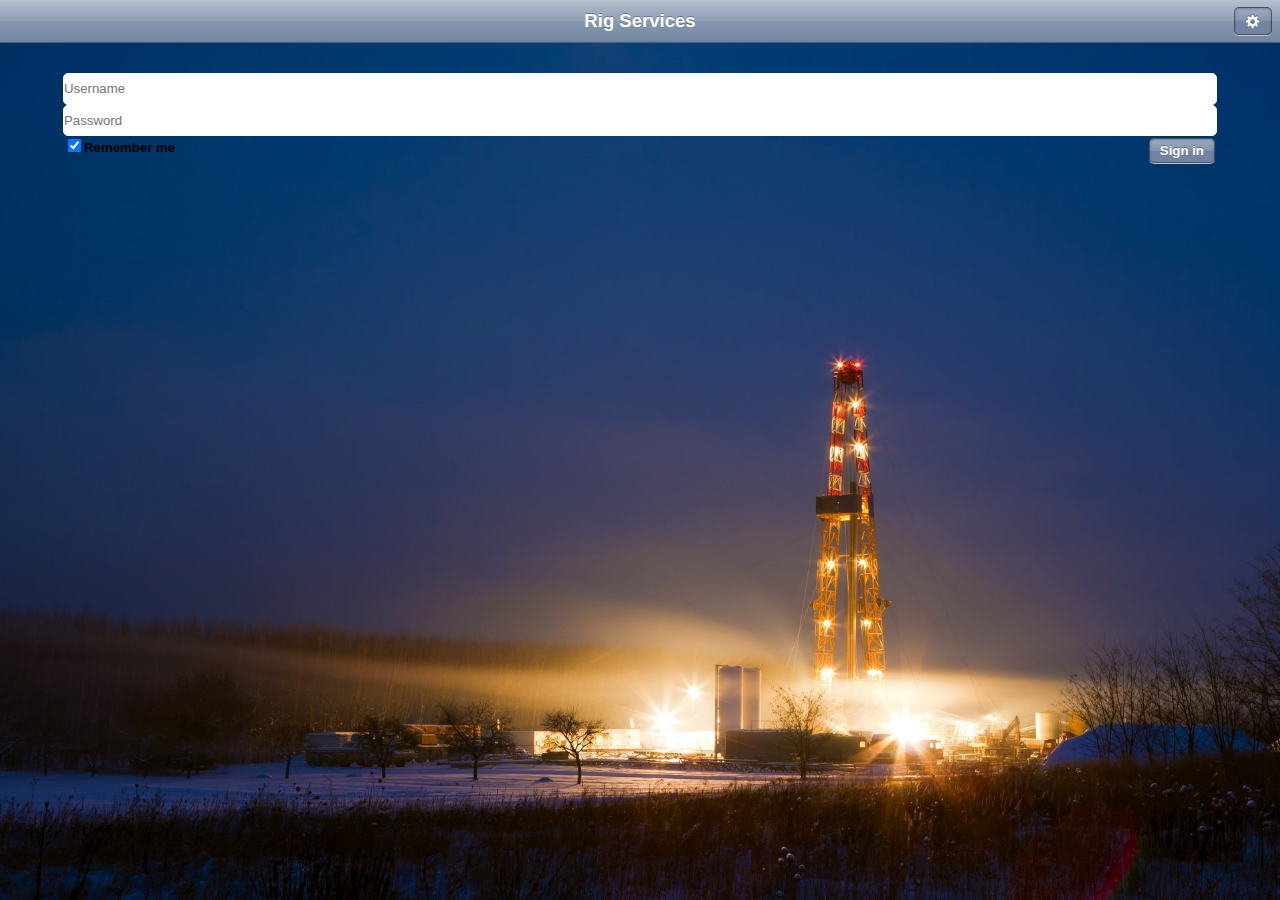
==== RigServicesIOS3/index.html @ cce29c56 "logout and logout button in title bar instead of tabstrip" ====
<!DOCTYPE html>
<html>
	<head>
		<title></title>
		<meta charset="utf-8" />
		<script src="cordova.js"></script>
		<script src="kendo/js/jquery.min.js"></script>
		<script src="scripts/lib/jquery.cookie.js"></script>
		<script src="kendo/js/kendo.mobile.min.js"></script>
		<script src="scripts/main.js"></script>
		<script src="scripts/util.js"></script>
		<script src="scripts/constants.js"></script>

		<link href="kendo/styles/kendo.mobile.all.min.css" rel="stylesheet" />
		<link href="styles/main.css" rel="stylesheet" />
	</head>
	<body>

		<div data-role="view" id="login" data-title="Rig Services" data-show="onLoginShow">
			<header data-role="header">
				<div data-role="navbar">
					<span data-role="view-title"></span>
                    <a data-role="button" href="views/settings.html" data-icon="settings" data-align="right"></a>
				</div>
			</header>
			<br/><br/>
			<div class="form maximal"  id="login-form">
				<input class="custom-input center" type="text" placeholder="Username" id="username"  /><br/>
				<input class="custom-input center" type="password" placeholder="Password" id="password" /><br/>
				<div style="vertical-align: middle;height: 2.2em; text-align: left" class="center">
					<input type="checkbox" style="display:inline-block;" checked="checked" id="remember-me"/><span>Remember me</span>
					<a style="float:right;" data-click="login" data-role="button">Sign in</a>
				</div>
			</div>
		</div>

		<div data-role="layout" data-id="login-layout">
			<header data-role="header">
				<div data-role="navbar">
					<span data-role="view-title"></span>
				</div>
			</header>

			<div data-role="footer">
				<div data-role="tabstrip">
					<a href="#login" data-icon="home">Home</a>
					<a href="views/settings.html" data-icon="settings">Settings </a>
				</div>
			</div>
		</div>

		<div data-role="layout" data-id="rigtabs-layout">
			<header data-role="header" >
				<div data-role="navbar" id="rig-tabs-navbar">
					<a data-role="button" data-align="left" onclick="onBackClick('views/categorieslist.html')" data-icon="reply"></a>
					<span data-role="view-title"></span>
					<a data-role="button" data-align="right" data-click="onLogoutClick" data-icon="home"></a>
				</div>
			</header>

			<div data-role="footer">
				<div data-role="tabstrip">
					<a href="views/riginfo.html" data-icon="info">Info</a>
					<a href="views/drawingslist.html" data-icon="camera">Drawings</a>
					<a href="views/workorderlist.html" data-icon="bookmarks">Work Order</a>
					<a href="views/maintenancelist.html" data-icon="recents">Maintenance</a>
					<a href="views/crewlist.html" id="crew-tab-strip" data-icon="contacts">Crew</a>
				</div>
			</div>
		</div>

		<script id="document-template" type="text/x-kendo-template">
			<p class="row1">#: name #</p>
			<p class="row2">#: info #</p>
		</script>

		<script id="maintenance-template" type="text/x-kendo-template">
			<p class="row1">#: performedBy #</p>
			<p class="row2">#= getFormattedDate(activityAt) # #if (performingCompanyName && performingCompanyName.length > 0) {
				# - #: performingCompanyName #
			#}#</p>
		</script>

		<script id="crew-template" type="text/x-kendo-template">
			<p class="row1">
				#if (title && title.length > 0) {#
					#: title # - 
				#}#
				#: firstName # #:lastName #
			</p>
			<p class="row2">
				#var hasPhone = false;
				if (telephone && telephone.length > 0) {
					var hasPhone = true; #    
					#: telephone #
				#}#
                
				#if (hasPhone && email && email.length > 0) {#
					- 
				#}#
				
				#if (email && email.length > 0) {#
					#: email #
				#}#
			</p>
		</script>

		<script>
			App.setApp(new kendo.mobile.Application(document.body, { transition: "slide", initial: "login" }));
		</script>
	</body>
</html>
---- RigServicesIOS3/kendo/styles/kendo.mobile.all.min.css ----
/*
* Kendo UI Mobile v2012.3.1315 (http://kendoui.com)
* Copyright 2013 Telerik AD. All rights reserved.
*
* Kendo UI Mobile commercial licenses may be obtained at
* https://www.kendoui.com/purchase/license-agreement/kendo-ui-mobile-commercial.aspx
* If you do not own a commercial license, this file shall be governed by the trial license terms.
*/
.km-root{font-size:.92em}.km-root a{color:inherit}.km-tablet{font-size:1em}.km-root *:focus{outline:0}.km-root,.km-vertical,.km-horizontal{width:100%;height:100%;-ms-touch-action:pinch-zoom double-tap-zoom;-ms-content-zooming:none;-webkit-user-select:none;-webkit-text-size-adjust:none;-moz-text-size-adjust:none;text-size-adjust:none}.km-pane{font-family:sans-serif}.km-root>*,.km-header *,.km-footer *{margin:0;padding:0}.km-root *{-webkit-touch-callout:none;-webkit-tap-highlight-color:rgba(0,0,0,0)}.km-view{top:0;left:0;position:absolute;display:-moz-box;display:-webkit-box;display:-webkit-flex;display:-moz-flex;display:-ms-flexbox;display:flex;height:100%;width:100%;-moz-box-orient:vertical;-webkit-box-orient:vertical;-webkit-flex-direction:column;-moz-flex-direction:column;-ms-flex-direction:column;flex-direction:column;-webkit-align-items:stretch;-moz-align-items:stretch;align-items:stretch;-webkit-align-content:stretch;-moz-align-content:stretch;align-content:stretch;vertical-align:top}:-moz-any(.km-view,.km-pane){overflow:hidden;position:relative}:-moz-any(.km-view){display:-moz-inline-box;display:-moz-inline-flex}.km-content{min-height:1px;-moz-box-flex:1;-webkit-box-flex:1;-moz-flex:1;-webkit-flex:1;-ms-flex:1;flex:1;-moz-box-align:stretch;-webkit-box-align:stretch;-ms-flex-align:stretch;flex-align:stretch;display:block;width:auto;overflow:hidden;position:relative}:-moz-any(.km-content,.km-scrollview){display:block;display:-moz-flex;-moz-flex-direction:column}.km-content p,.km-content h1,.km-content h2,.km-content h3,.km-content h4,.km-content h5,.km-content h6{margin-left:1rem;margin-right:1rem}.km-header,.km-footer{display:block;display:-moz-box;-moz-box-orient:vertical;display:-moz-flex;-moz-flex-direciton:column;width:100%}.km-header{padding:0}.km-footer{background:#1a1a1a}[data-role="layout"]{display:none}.km-tabstrip{-moz-box-orient:horizontal;-webkit-box-orient:horizontal;-moz-box-align:start;-webkit-box-align:start;-ms-flex-align:start;flex-align:start;-webkit-flex-direction:row;-moz-flex-direction:row;-ms-flex-direction:row;flex-direction:row;-moz-box-pack:start;padding:0}.km-header,.km-footer{position:relative;z-index:1}@media all and (-webkit-min-device-pixel-ratio:10000),not all and (-webkit-min-device-pixel-ratio:0){.km-view{display:table}.km-header,.km-footer,.km-content{display:table-row}.km-header,.km-footer{height:1px}}.km-view-title{visibility:hidden}.km-hide-title{display:none}.km-show-title:after{display:block;content:"\a0"}.km-toolbar,.km-navbar,.km-button,.km-buttongroup,.km-tabstrip,.km-blackberry li.km-actionsheet-cancel>a{background-origin:border-box;position:relative;display:inline-block;padding:.4em .7em;margin:.1rem;overflow:visible;border-radius:5pt;-moz-border-radius:5pt;-webkit-border-radius:5pt;text-decoration:none}.km-buttongroup,.km-tabstrip{padding:.4rem .7rem}.km-horizontal .km-tabstrip{padding:.2rem .7rem}.km-button{cursor:pointer;outline:0}.km-switch input[type=checkbox]{display:none}.km-switch,.km-checkbox{text-align:left;font-size:1rem;display:inline-block;width:6.4rem;height:2rem;line-height:2rem;position:relative;overflow:hidden}.km-switch-wrapper,.km-slider-wrapper{display:block;height:100%;width:100%;overflow:hidden;border-radius:6px}.km-switch-background,.km-slider-background{display:block;margin:0 1px 1px -5em;height:100%;width:200%}.km-switch-container{top:0;left:0;position:absolute;display:block;height:100%;width:100%;overflow:hidden;background:transparent;border-radius:4px;-moz-border-radius:4px;-webkit-border-radius:4px;-moz-box-sizing:border-box;-webkit-box-sizing:border-box;box-sizing:border-box}.km-checkbox{width:1.8rem;height:1.8rem}.km-checkbox-checked:after{content:"\a0";display:block;width:100%;height:100%}.km-switch-handle{top:0;left:0;width:2.72em;height:100%;display:inline-block;margin:-1px 0 0 -1px;border-radius:5px;-moz-border-radius:5px;-webkit-border-radius:5px;box-shadow:0 0 3px 0 rgba(0,0,0,0.5);-webkit-box-shadow:0 0 3px 0 rgba(0,0,0,0.5)}.km-switch-label-on,.km-switch-label-off{display:block;width:130%;text-align:center;position:absolute}.km-switch-label-off{left:104%}.km-switch-label-on{left:-134%;text-shadow:0 -1px 0 rgba(0,0,0,0.3)}.km-badge,.km-detail{text-decoration:none;display:inline-block;vertical-align:middle;overflow:hidden;text-align:center;position:absolute;z-index:1;top:-0.6rem;right:-0.4rem;width:1rem;height:1rem;text-shadow:none}.km-detail{position:absolute;float:right;right:.8rem;top:50%;margin-top:-0.7rem;width:1.3rem;height:1.3rem;font-size:1rem;-moz-box-sizing:border-box;-webkit-box-sizing:border-box;box-sizing:border-box}.km-root .km-detaildisclose{font-size:.8em}:-moz-any(.km-detail){width:1rem;height:1rem}.km-listview-link:after{width:.5rem;height:.5rem;content:"\a0";display:inline-block;vertical-align:middle}.km-listview-link:after{margin-left:-0.2rem;border-style:solid;border-width:.24rem .24rem 0 0;-webkit-transform:rotate(45deg);-moz-transform:rotate(45deg);-ms-transform:rotate(45deg);-o-transform:rotate(45deg);transform:rotate(45deg)}.km-button::-moz-focus-inner{padding:0;border:0}.km-badge:-moz-first-node,:-moz-first-node ~ .km-badge{right:-0.5em;top:-1em}.km-buttongroup{-webkit-margin-collapse:separate;margin:.5em auto}.km-root .km-buttongroup{padding:0;border-radius:0;-moz-border-radius:0;-webkit-border-radius:0;box-shadow:none;-webkit-box-shadow:none;border-color:transparent;background:0;white-space:nowrap;display:table}.km-buttongroup>.km-button{display:table-cell}.km-root .km-buttongroup .km-button{margin:0;border-width:1px 0 1px 1px;border-radius:0;-moz-border-radius:0;-webkit-border-radius:0;padding:.48em .9em .44em}.km-tablet .km-buttongroup .km-button{padding:.4em .8em .34em}.km-root .km-navbar .km-buttongroup{font-size:.95rem;line-height:1em;margin:0 0 .2em;display:inline-block;height:1.5em;top:-2px}.km-tablet .km-navbar .km-buttongroup{top:-1px}.km-root .km-navbar .km-buttongroup>.km-button{font-size:1em;min-width:4rem;text-align:center}.km-tablet .km-navbar .km-buttongroup>.km-button{min-width:6rem}.km-root .km-view .km-buttongroup .km-button:first-child{-webkit-border-bottom-left-radius:5pt;-webkit-border-top-left-radius:5pt;border-radius:5pt 0 0 5pt;-moz-border-radius:5pt 0 0 5pt;-webkit-border-radius:5pt 0 0 5pt}.km-root .km-view .km-buttongroup .km-button:last-child{border-right-width:1px;-webkit-border-bottom-right-radius:5pt;-webkit-border-top-right-radius:5pt;border-radius:0 5pt 5pt 0;-moz-border-radius:0 5pt 5pt 0;-webkit-border-radius:0 5pt 5pt 0}.km-scrollview{white-space:nowrap;overflow:hidden;width:100%}.km-scrollview>div>*{-webkit-transform:translatez(0)}.km-scrollview>div>[data-role=page]{vertical-align:top;display:inline-block;min-height:1px}:-moz-any(.km-scrollview)>div{width:0}.km-pages{text-align:center;margin:0;padding:0}.km-pages li{display:inline-block;width:.5em;height:.55em;margin:0 .3em}.km-ios .km-buttongroup .km-button{font-size:1.2em;font-weight:bold}.km-ios .km-state-disabled .km-button,.km-android .km-state-disabled .km-button,.km-blackberry .km-state-disabled .km-button,.km-meego .km-state-disabled .km-button{color:#aaa;text-shadow:none}.km-tabstrip,.km-toolbar,.km-navbar{display:block;padding:.8em;margin:0;width:100%;border-width:0;-moz-box-sizing:border-box;-webkit-box-sizing:border-box;box-sizing:border-box;border-radius:0;-moz-border-radius:0;-webkit-border-radius:0}.km-tabstrip{text-align:center;word-spacing:-1em}.km-tabstrip .km-button{word-spacing:normal;box-shadow:none;-webkit-box-shadow:none;vertical-align:bottom}@media screen and (-webkit-min-device-pixel-ratio:0){.km-tabstrip{word-spacing:normal;width:100%}}.km-toolbar,.km-navbar{padding:0;-moz-box-flex:1;-webkit-box-flex:1;-moz-flex:1;-webkit-flex:1;-ms-flex:1;flex:1;position:relative;overflow:hidden;display:block;border-width:0 0 1px 0}.km-root div:-moz-any(.km-toolbar,.km-navbar){overflow:visible}.km-toolbar .km-button,.km-navbar .km-button{margin-top:.5rem;margin-bottom:.5rem}.km-navbar .km-no-title{padding-top:.7rem;padding-bottom:.7rem}.km-horizontal .km-toolbar .km-button,.km-horizontal .km-navbar .km-button{margin-top:.3rem;margin-bottom:.3rem}.km-horizontal .km-navbar .km-no-title{padding-top:.5rem;padding-bottom:.5rem}.km-tablet.km-root .km-no-title{padding-top:.55rem;padding-bottom:.55rem}.km-tablet .km-navbar .km-button,.km-tablet .km-toolbar .km-button{margin-top:.45rem;margin-bottom:.45rem}.km-root .km-pane .km-navbar .km-no-title{visibility:visible;line-height:0}.km-tabstrip .km-button{font-family:Arial,Helvetica,sans-serif;color:#a8a8a8;padding:.4em .8em;border-width:0;border-color:transparent;background:0;margin:0;text-align:center}.km-tabstrip .km-badge{font-size:.8em;font-weight:normal}.km-tabstrip .km-button:first-child{border-left:0}.km-tabstrip .km-button:last-child{border-right:0}.km-listview-wrapper>ul:not(.km-listview){margin:0 auto}.km-list,.km-listview{padding:0;margin:0;list-style-type:none}.km-listinset,.km-listgroupinset{margin:1em}.km-listinset,.km-listgroupinset .km-list{overflow:hidden}.km-listview .km-switch{margin-top:-0.95rem;position:absolute;right:.8rem;top:50%}.km-listview .km-list{text-indent:0}.km-list>li,.km-root .km-listview-link,.km-root .km-listview-label{margin:0;display:block;position:relative;list-style-type:none;vertical-align:middle;-moz-box-sizing:border-box;-webkit-box-sizing:border-box;box-sizing:border-box;padding:.5em .7em}.km-list>li>*{line-height:normal}.km-group-title{display:block;font-weight:bold;padding:.2em 0;text-indent:.8em}.km-listgroupinset .km-group-title{margin-top:.65em;line-height:2em}.km-content .km-list>li:first-child{border-top:0}.km-content .km-list>li:last-child{border-bottom:0}.km-root .km-listview-link,.km-root .km-listview-label{line-height:inherit;text-decoration:none;margin:-0.5em -0.7em}.km-listview-link:after,.km-listview-label:after{border-color:#777;content:"\a0";display:block;position:absolute;right:1rem;top:50%;margin-top:-0.32rem}.km-scroller-pull{width:100%;display:block;position:absolute;line-height:60px;font-size:1.4em;text-align:center;-webkit-transform:translate3d(0,-60px,0);-moz-transform:translate3d(0,-60px,0);-ms-transform:translate3d(0,-60px,0);-o-transform:translate3d(0,-60px,0);transform:translate3d(0,-60px,0)}.km-scroller-pull .km-template{display:inline-block;width:200px;text-align:left}.km-load-more .km-icon,.km-root .km-scroller-pull .km-icon{display:inline-block;height:2rem;margin-right:1rem;vertical-align:middle;width:2rem;font-size:2rem;-webkit-transform:rotate(0deg);-moz-transform:rotate(0deg);-ms-transform:rotate(0deg);-o-transform:rotate(0deg);transform:rotate(0deg);-webkit-transition:-webkit-transform 300ms linear;-moz-transition:-moz-transform 300ms linear;-ms-transition:-ms-transform 300ms linear;-o-transition:-o-transform 300ms linear;transition:transform 300ms linear}.km-root .km-scroller-release .km-icon{-webkit-transform:rotate(180deg);-moz-transform:rotate(180deg);-ms-transform:rotate(180deg);-o-transform:rotate(180deg);transform:rotate(180deg)}.km-root .km-scroller-refresh .km-icon{-webkit-transition:none;-moz-transition:none;-ms-transition:none;-o-transition:none;transition:none}.km-default-content{padding:1em}.km-item label:before,.km-item label.km-item-checked:after{position:absolute;content:" ";display:block;top:50%;left:.6em;width:36px;height:36px;margin-top:-18px}.km-detail .km-text{display:none}.km-detail .km-icon,.km-button .km-icon,.km-list .km-icon,.km-ios .km-button .km-icon{width:1em;height:1em;font-size:1.3em;margin-left:-0.3em;margin-right:.3em;vertical-align:text-top;display:inline-block;background-size:auto 100%}.km-root .km-view .km-notext{margin-left:0;margin-right:0}.km-list .km-switch{position:absolute;top:50%;right:.8rem;margin-top:-1rem}.km-root .km-rowinsert:after,.km-root .km-rowdelete:after,.km-root .km-contactadd:after,.km-root .km-detaildisclose:after,.km-root .km-rowinsert:before,.km-root .km-rowdelete:before,.km-root .km-contactadd:before,.km-root .km-detaildisclose:before,.km-detail .km-icon{left:.15em;top:.15em;line-height:1em;font-size:1em;position:absolute}.km-root .km-detaildisclose:after{left:.1em;top:.25em;text-align:center;font-weight:bold}.km-buttongroup .km-button .km-icon{width:1em;height:1em;font-size:1em;margin:0 .16em 0 0}.km-tabstrip .km-button .km-icon{width:2.5rem;height:2.5rem;font-size:2.5rem;margin:.1rem auto 0;display:block}.km-phone .km-tabstrip .km-icon{height:2.2rem;width:2.2rem;font-size:2.2rem}.km-phone .km-horizontal .km-tabstrip .km-icon{height:2rem;width:2rem;font-size:2rem}.km-slider{width:10em;height:.6em;line-height:.6em;position:relative;padding:.5em .7em;display:inline-block;vertical-align:middle}.km-slider-container{top:0;left:0;margin:0;width:100%;height:100%;display:block;position:absolute;border-radius:5px;-moz-border-radius:5px;-webkit-border-radius:5px}.km-slider-handle{top:0;left:0;width:1.25em;height:1.25em;display:block;position:absolute;border-radius:1em;-moz-border-radius:1em;-webkit-border-radius:1em;box-shadow:0 1px 1px rgba(0,0,0,0.5);-webkit-box-shadow:0 1px 1px rgba(0,0,0,0.5)}.km-slider-wrapper{border-radius:5px;-moz-border-radius:5px;-webkit-border-radius:5px}.km-slider-background{width:24em;margin-left:-12em}.km-touch-scrollbar{position:absolute;visibility:hidden;z-index:200000;height:.3em;width:.3em;background-color:#333;opacity:0;border-radius:.4em;-moz-border-radius:.4em;-webkit-border-radius:.4em;-webkit-transform-origin:0 0;-moz-transform-origin:0 0;-ms-transform-origin:0 0;-o-transform-origin:0 0;transform-origin:0 0;-webkit-transition:opacity .3s linear;-moz-transition:opacity .3s linear;-ms-transition:opacity .3s linear;-o-transition:opacity .3s linear;transition:opacity .3s linear}.km-vertical-scrollbar{height:100%;right:1px;top:0}.km-horizontal-scrollbar{width:100%;left:0;bottom:1px}.km-scrollview,.km-scroll-container{-moz-user-select:none;-webkit-user-select:none;user-select:none;-moz-user-select:-moz-none;-webkit-margin-collapse:separate}.km-scroll-wrapper{position:relative}.km-scroll-header{position:absolute;z-index:1001;width:100%;top:0;left:0}.km-leftitem,.km-rightitem{z-index:1;position:absolute;right:.5em}.km-popup .km-rightitem{right:0}.km-leftitem{left:.5em;right:auto}.km-popup .km-leftitem{left:0}.km-dialog{position:absolute;min-width:19em;max-width:25em;overflow:hidden;border-radius:1em;-moz-border-radius:1em;-webkit-border-radius:1em}.km-dialog-title{position:static;float:none;height:2.6em;margin-top:-2.6em;font-size:1.22em;line-height:3em;border-radius:1em;-moz-border-radius:1em;-webkit-border-radius:1em}.km-dialog:before{content:"\a0";display:block;overflow:visible;width:100%;height:3em;opacity:.2}.km-dialog-content{font-weight:normal;min-height:2em;text-align:center}.km-dialog .km-button{display:block;margin:.4em;font-size:1.3em;text-align:center;padding:.44em;-moz-user-select:none;-webkit-user-select:none;user-select:none;border-radius:4px;-moz-border-radius:4px;-webkit-border-radius:4px}.km-loader{top:50%;left:50%;width:180px;height:130px;opacity:.85;z-index:100000;padding:30px 30px;position:absolute;margin-top:-70px;margin-left:-90px;-moz-box-sizing:border-box;-webkit-box-sizing:border-box;box-sizing:border-box;background-color:black;border-radius:20px;-moz-border-radius:20px;-webkit-border-radius:20px}.km-loader h1{font-size:1.6em;color:white;text-align:center;margin-top:10px}.km-loader .km-loading,.km-load-more .km-icon,.km-scroller-refresh .km-icon{animation:km-spin 1s infinite linear;-moz-animation:km-spin 1s infinite linear;-webkit-animation:km-spin 1s infinite linear;display:block;margin:0 auto;width:35px;height:35px;font-size:35px}.km-loader .km-loading:after,.km-load-more .km-icon:after,.km-scroller-refresh .km-icon:after{color:#ccc}@-webkit-keyframes km-spin{from{-webkit-transform:rotate(0deg)}to{-webkit-transform:rotate(360deg)}}@-moz-keyframes km-spin{from{-moz-transform:rotate(0deg)}to{-moz-transform:rotate(360deg)}}@-ms-keyframes km-spin{from{-ms-transform:rotate(0deg)}to{-ms-transform:rotate(360deg)}}@-o-keyframes km-spin{from{-o-transform:rotate(0deg)}to{-o-transform:rotate(360deg)}}@-webkit-keyframes km-ios-spin{0%{-webkit-transform:rotate(0deg)}8.32%{-webkit-transform:rotate(0deg)}8.33%{-webkit-transform:rotate(30deg)}16.65%{-webkit-transform:rotate(30deg)}16.66%{-webkit-transform:rotate(60deg)}24.99%{-webkit-transform:rotate(60deg)}25%{-webkit-transform:rotate(90deg)}33.32%{-webkit-transform:rotate(90deg)}33.33%{-webkit-transform:rotate(120deg)}41.65%{-webkit-transform:rotate(120deg)}41.66%{-webkit-transform:rotate(150deg)}49.99%{-webkit-transform:rotate(150deg)}50%{-webkit-transform:rotate(180deg)}58.32%{-webkit-transform:rotate(180deg)}58.33%{-webkit-transform:rotate(210deg)}66.65%{-webkit-transform:rotate(210deg)}66.66%{-webkit-transform:rotate(240deg)}74.99%{-webkit-transform:rotate(240deg)}75%{-webkit-transform:rotate(270deg)}83.32%{-webkit-transform:rotate(270deg)}83.33%{-webkit-transform:rotate(300deg)}91.65%{-webkit-transform:rotate(300deg)}91.66%{-webkit-transform:rotate(330deg)}99.99%{-webkit-transform:rotate(330deg)}100%{-webkit-transform:rotate(360deg)}}.km-list input[type=password],.km-list input[type=search],.km-list input[type=number],.km-list input[type=tel],.km-list input[type=url],.km-list input[type=email],.km-list input[type=text]:not(.k-input),.km-list input[type=file],.km-list input[type=month],.km-list input[type=color],.km-list input[type=week],.km-list input[type=date],.km-list input[type=time],.km-list input[type=datetime],.km-list select:not([multiple]),.km-list .k-dropdown,.km-list textarea{width:50%;-moz-box-sizing:border-box;-webkit-box-sizing:border-box;box-sizing:border-box}.km-root input:not([type=button]):not([type=submit]):not([type=reset]):not([type=image]):not([type=checkbox]):not([type=radio]):not(.k-input):not(.k-button),.km-root select:not([multiple]),.km-root .k-dropdown,.km-root textarea{font-size:1.2em}.km-list input[type=checkbox],.km-list input[type=radio]{-moz-appearance:none;-webkit-appearance:none;background:0}.km-root input,.km-root textarea{-moz-user-select:text;-webkit-user-select:text;user-select:text}.km-root input[readonly],.km-root select:not([multiple]){-moz-user-select:none;-webkit-user-select:none;user-select:none}.km-root .km-list input:not([type=button]):not([type=submit]):not([type=reset]):not([type=image]):not(.k-input):not(.k-button),.km-root .km-list select:not([multiple]),.km-root .km-list .k-dropdown,.km-root .km-list textarea{position:absolute;right:.8em;top:50%;line-height:normal;margin-top:-0.5em;z-index:1}.km-root .km-list textarea{top:0}.km-root .km-list input:not([type=button]):not([type=submit]):not([type=reset]):not([type=image]):not([type=checkbox]):not([type=radio]):not(.k-input):not(.k-button),.km-root .km-list select:not([multiple]),.km-root .km-list .k-dropdown,.km-root .km-list textarea{right:0;margin-top:-1em}.km-root .km-list .k-dropdown{line-height:1.4em}.km-list .k-dropdown,.km-list .k-dropdown .k-input{background-color:transparent}.km-root .k-dropdown-wrap{display:inline-block}.km-root .km-listview-label:after,.km-root input ~ .km-listview-link:after,.km-root textarea ~ .km-listview-link:after,.km-root select ~ .km-listview-link:after,.km-root .k-dropdown ~ .km-listview-link:after{display:none}.km-root .k-dropdown select,.km-root .k-dropdown .k-select{display:none}.km-root .km-list textarea{position:relative;float:right;margin-top:0;font-family:inherit}.km-root .km-popup .k-item,.km-actionsheet>li{list-style-type:none;padding:inherit 1em;border-bottom:1px solid #555;-moz-box-sizing:border-box;-webkit-box-sizing:border-box;box-sizing:border-box}.km-actionsheet>li{line-height:2em;border-bottom:0}.km-root .km-popup .k-list,.km-actionsheet{padding:0;margin:0}.km-root .km-popup .k-item:last-child,.km-actionsheet>li:last-child{border:0}.km-shim{left:0;bottom:0;position:absolute;width:100%;height:100%;background:rgba(0,0,0,0.6);z-index:10001;-moz-box-sizing:border-box;-webkit-box-sizing:border-box;box-sizing:border-box}.km-shim .k-animation-container,.km-actionsheet-wrapper{width:100%;box-shadow:none;-webkit-box-shadow:none;border:0}.km-shim .k-animation-container{width:auto}.km-listview-label input[type=radio],.km-listview-label input[type=checkbox]{border:0;font-size:inherit;width:1em;height:.9em}.km-load-more{display:block;padding:.3em 0 1.2em;height:2.6em;text-align:center}.km-root div.km-splitview{-moz-box-orient:horizontal;-webkit-box-orient:horizontal;-moz-box-direction:normal;-webkit-box-direction:normal;-webkit-flex-direction:row;-moz-flex-direction:row;-ms-flex-direction:row;flex-direction:row}.km-root .km-splitview.km-split-vertical{-moz-box-orient:vertical;-webkit-box-orient:vertical;-webkit-flex-direction:column;-moz-flex-direction:column;-ms-flex-direction:column;flex-direction:column}.km-splitview>.km-pane{-moz-box-flex:2;-webkit-box-flex:2;-moz-flex:2;-webkit-flex:2;-ms-flex:2;flex:2}.km-splitview>.km-pane:first-child{-moz-box-flex:1;-webkit-box-flex:1;-moz-flex:1;-webkit-flex:1;-ms-flex:1;flex:1}.km-split-horizontal>.km-pane{height:100%}.km-split-vertical>.km-pane>.km-view{display:-webkit-box}.km-pane{position:relative}.km-popup-wrapper,.km-modalview-wrapper{z-index:10001;position:relative;overflow:hidden;background:0;border:0;box-shadow:none;-webkit-box-shadow:none}.km-popup-overlay{position:absolute;width:100%;height:100%;z-index:10000}.km-popup-arrow,.km-popup-arrow:after,.km-down .km-popup-arrow:before{position:absolute;width:15px;height:15px;top:0;left:0;z-index:2}.km-left .km-popup-arrow,.km-right .km-popup-arrow{margin-top:-8px}.km-up .km-popup-arrow,.km-down .km-popup-arrow{margin-left:-8px}.km-popup-arrow:after,.km-down .km-popup-arrow:before{display:block;content:"\a0";width:0;height:0}.km-up .km-popup-arrow{top:auto;bottom:0}.km-left .km-popup-arrow{left:auto;right:0}.km-popup.km-pane{-moz-box-sizing:border-box;-webkit-box-sizing:border-box;box-sizing:border-box;width:100%;height:100%}.km-modalview,.km-modalview-wrapper:before{overflow:hidden;position:relative;display:-moz-inline-box;display:-webkit-inline-box;display:-ms-inline-flexbox;display:inline-flex;width:100%;height:100%;vertical-align:middle}.km-modalview .km-content{box-flex:1}.km-modalview-wrapper:before{margin-left:-1px;content:"\a0";width:0;display:inline-block}.km-stretched-view{display:-moz-box;display:-webkit-box;display:-webkit-flex;display:-moz-flex;display:-ms-flexbox;display:flex}.km-stretched-view>*{width:100%}.km-pane,.km-on-ios .km-view,.km-on-ios .km-header,.km-on-ios .km-footer,.km-on-ios .km-slider,.km-on-ios .km-switch,.km-on-ios .km-group-title,.km-on-ios .km-list>li,.km-on-ios .km-shim .k-animation-container,.km-on-ios .km-scroll-container,.km-on-blackberry .km-view,.km-on-blackberry .km-content,.km-on-blackberry .km-header,.km-on-blackberry .km-footer,.km-on-blackberry .km-icon,.km-on-blackberry .km-switch,.km-on-blackberry .km-popup .k-item,.km-on-blackberry .km-actionsheet-wrapper{-webkit-transform:translatez(0)}.km-on-meego,.km-on-android{-webkit-transform:none}.km-on-android.km-2 .km-header,.km-on-android.km-2 .km-footer,.km-on-android .km-switch,.km-on-android.km-2 .km-list>li,.km-on-android.km-3 .km-listview-wrapper,.km-on-android.km-4 .km-listview-wrapper,.km-on-android.km-4 .km-content,.km-on-android .km-switch-handle,.km-android.km-on-android .km-switch-wrapper,.km-on-android .km-scroll-container,.km-on-meego .km-content,.km-on-meego .km-switch,.km-on-meego .km-icon,.km-on-meego .km-header,.km-on-meego .km-footer,.km-on-meego .km-content,.km-on-meego .km-switch-handle,.km-on-meego .km-switch-wrapper{-webkit-transform:translatez(0);-webkit-backface-visibility:hidden}.km-on-android.km-4{-webkit-transition:-webkit-transform .0001ms}.km-on-android.km-4 input{-webkit-user-modify:read-write-plaintext-only}.km-on-android.km-2 .km-list>li,.km-on-android.km-3 .km-list>li{bottom:10000px;-webkit-transform:translatey(10000px);-moz-transform:translatey(10000px);-ms-transform:translatey(10000px);-o-transform:translatey(10000px);transform:translatey(10000px)}.km-overlay{position:absolute;top:0;left:0;width:100%;height:100%;background:transparent;z-index:100000}@font-face{font-family:"Kendo UI";src:url("images/KendoUI.woff") format("woff"),url("images/KendoUI.ttf") format("truetype")}body:before{font-family:"Kendo UI";content:"\a0";font-size:0;width:0;height:0;position:absolute;z-index:-1}.km-root .km-pane .km-view .km-icon{-webkit-background-clip:text;background-size:0}.km-icon{position:relative}.km-icon:after,.km-icon:before,.km-contactadd:after,.km-contactadd:before,.km-rowdelete:after,.km-rowdelete:before,.km-rowinsert:after,.km-rowinsert:before,.km-detaildisclose:after,.km-detaildisclose:before,.km-loading:after{position:relative;display:block;width:100%;height:100%;text-align:left;vertical-align:middle;background-size:auto;font:1em/1em "Kendo UI"}.km-icon:before,.km-contactadd:before,.km-rowdelete:before,.km-rowinsert:before,.km-detaildisclose:before{position:absolute;margin-top:1px;color:rgba(0,0,0,0.7);display:none}.km-state-active .km-icon:before,.km-state-active .km-contactadd:before,.km-state-active .km-rowdelete:before,.km-state-active .km-rowinsert:before,.km-state-active .km-detaildisclose:before{display:block}:-webkit-any(.km-ios):not(.km-android):not(.km-blackberry6):not(.km-blackberry7):not(.km-meego) .km-icon:after,:-webkit-any(.km-blackberry):not(.km-android):not(.km-blackberry6):not(.km-blackberry7):not(.km-meego) .km-icon:after{background-image:inherit;background-repeat:inherit;background-position:inherit;background-color:currentcolor;-webkit-background-clip:text;-webkit-text-fill-color:transparent}.km-on-blackberry.km-blackberry6 .km-view .km-icon,.km-on-blackberry.km-blackberry7 .km-view .km-icon,.km-on-ios.km-ios4 .km-view .km-icon,.km-root .km-on-android .km-view .km-icon,.km-root .km-on-meego .km-view .km-icon{background:0}.km-root .km-pane.km-on-blackberry.km-blackberry6 .km-view .km-icon:after,.km-root .km-pane.km-on-blackberry.km-blackberry7 .km-view .km-icon:after,.km-root .km-pane.km-on-ios.km-ios4 .km-view .km-icon:after,.km-root .km-pane.km-pane.km-on-android .km-view span.km-icon:after,.km-root .km-pane.km-pane.km-on-meego .km-view span.km-icon:after{background:0;-webkit-text-fill-color:inherit}.km-contactadd:after,.km-contactadd:before,.km-rowinsert:after,.km-rowinsert:before{content:"\E039"}.km-rowdelete:after,.km-rowdelete:before{content:"\E03a"}.km-detaildisclose:after,.km-detaildisclose:before{content:"\E0E2"}.km-action:after,.km-action:before{content:"\e0ca"}.km-add:after,.km-add:before{content:"\e0cb"}.km-battery:after,.km-battery:before{content:"\e0ce"}.km-bookmarks:after,.km-bookmarks:before{content:"\e0cf"}.km-camera:after,.km-camera:before{content:"\e0d0"}.km-cart:after,.km-cart:before{content:"\e0d1"}.km-edit:after,.km-compose:after,.km-edit:before,.km-compose:before{content:"\e0d5"}.km-contacts:after,.km-contacts:before{content:"\e0e4"}.km-trash:after,.km-delete:after,.km-trash:before,.km-delete:before{content:"\e0ec"}.km-details:after,.km-details:before{content:"\e0e2"}.km-download:after,.km-downloads:after,.km-download:before,.km-downloads:before{content:"\e0d4"}.km-fastforward:after,.km-fastforward:before{content:"\e0d9"}.km-toprated:after,.km-favorites:after,.km-toprated:before,.km-favorites:before{content:"\e0d7"}.km-featured:after,.km-featured:before{content:"\e0d8"}.km-globe:after,.km-globe:before{content:"\e0dc"}.km-history:after,.km-history:before{content:"\e0e7"}.km-home:after,.km-home:before{content:"\e0dd"}.km-info:after,.km-about:after,.km-info:before,.km-about:before{content:"\e0de"}.km-more:after,.km-more:before{content:"\e0e0"}.km-mostrecent:after,.km-mostrecent:before{content:"\e0cc"}.km-mostviewed:after,.km-mostviewed:before{content:"\e0d6"}.km-organize:after,.km-organize:before{content:"\e0eb"}.km-pause:after,.km-pause:before{content:"\e0e3"}.km-play:after,.km-play:before{content:"\e0e5"}.km-recents:after,.km-recents:before{content:"\e0d2"}.km-refresh:after,.km-refresh:before{content:"\e0e6"}.km-reply:after,.km-reply:before{content:"\e0ed"}.km-rewind:after,.km-rewind:before{content:"\e0e8"}.km-search:after,.km-search:before{content:"\e0e9"}.km-settings:after,.km-settings:before{content:"\e0da"}.km-share:after,.km-share:before{content:"\e0df"}.km-sounds:after,.km-volume:after,.km-sounds:before,.km-volume:before{content:"\e0ef"}.km-stop:after,.km-stop:before{content:"\e0ea"}.km-wifi:after,.km-wifi:before{content:"\e0f0"}.km-android .km-more:after,.km-android .km-more:before{content:"\e0e1"}.km-meego .km-more:after,.km-meego .km-more:before{content:"\e0f1"}.km-ios .km-loading:after,.km-ios .km-load-more .km-icon:after,.km-ios .km-scroller-refresh .km-icon:after{content:"\e0f7"}.km-meego .km-loading:after,.km-meego .km-load-more .km-icon:after,.km-meego .km-scroller-refresh .km-icon:after{content:"\e0f6"}.km-root .km-android .km-loading:after,.km-android .km-load-more .km-icon:after,.km-root .km-android .km-scroller-refresh .km-icon:after{content:"\e0f6"}.km-blackberry .km-loading:after,.km-blackberry .km-load-more .km-icon:after,.km-blackberry .km-scroller-refresh .km-icon:after{content:"\e0f6";color:inherit}.km-scroller-pull .km-icon:after{content:"\e0f2"}@media only screen and (height:320px) and (orientation:landscape){.km-ios6{height:100%!important}}.km-ios:after{content:url("images/back.png");display:none}.km-ios{background:#fff;font:bold .9rem HelveticaNeue,sans-serif}.km-ios .km-view{overflow:hidden}.km-ios .km-view-title,.km-ios .km-dialog-title{position:relative;visibility:visible;text-align:center;color:#fff;font-size:1.4em;line-height:2.3em;font-weight:bold;text-shadow:0 -1px rgba(0,0,0,0.3);margin-left:auto;margin-right:auto;box-shadow:inset 0 -1px 0 rgba(0,0,0,0.3);-webkit-box-shadow:inset 0 -1px 0 rgba(0,0,0,0.3)}.km-ios.km-horizontal .km-view-title{line-height:2em}.km-ios .km-toolbar,.km-ios .km-navbar,.km-ios .km-button,.km-ios .km-tabstrip,.km-ios .km-popup .k-item,.km-ios .km-actionsheet>li>a{background-image:-webkit-gradient(linear,50% 0,50% 100%,color-stop(0,rgba(255,255,255,0.5)),color-stop(0.06,rgba(255,255,255,0.45)),color-stop(0.5,rgba(255,255,255,0.2)),color-stop(0.5,rgba(255,255,255,0.15)),color-stop(1,rgba(100,100,100,0)));background-image:-moz-linear-gradient(top,rgba(255,255,255,0.5),rgba(255,255,255,0.45) 6%,rgba(255,255,255,0.2) 50%,rgba(255,255,255,0.15) 50%,rgba(100,100,100,0));background-image:-ms-linear-gradient(top,rgba(255,255,255,0.5),rgba(255,255,255,0.45) 6%,rgba(255,255,255,0.2) 50%,rgba(255,255,255,0.15) 50%,rgba(100,100,100,0));background-image:-o-linear-gradient(top,rgba(255,255,255,0.5),rgba(255,255,255,0.45) 6%,rgba(255,255,255,0.2) 50%,rgba(255,255,255,0.15) 50%,rgba(100,100,100,0));background-image:linear-gradient(top,rgba(255,255,255,0.5),rgba(255,255,255,0.45) 6%,rgba(255,255,255,0.2) 50%,rgba(255,255,255,0.15) 50%,rgba(100,100,100,0));-webkit-tap-highlight-color:rgba(0,0,0,0);color:#FFF;overflow:visible;border-radius:5px;-moz-border-radius:5px;-webkit-border-radius:5px;text-shadow:0 -1px rgba(0,0,0,0.3);text-decoration:none;border:1px solid #394d68;border-color:#2f3740 #394d68 #375073;background-color:#7185a2}.km-ios .km-button{text-align:center;border-width:0;border-bottom:1px solid rgba(255,255,255,0.5);padding:.4em .8em;background:transparent,#496b9a;background-image:-webkit-gradient(linear,50% 0,50% 100%,color-stop(0,rgba(255,255,255,0.35)),color-stop(0.5,rgba(255,255,255,0.1)),color-stop(0.5,rgba(255,255,255,0)),color-stop(1,rgba(255,255,255,0)));background-image:-moz-linear-gradient(top,rgba(255,255,255,0.35),rgba(255,255,255,0.1) 50%,rgba(255,255,255,0) 50%,rgba(255,255,255,0));background-image:-ms-linear-gradient(top,rgba(255,255,255,0.35),rgba(255,255,255,0.1) 50%,rgba(255,255,255,0) 50%,rgba(255,255,255,0));background-image:-o-linear-gradient(top,rgba(255,255,255,0.35),rgba(255,255,255,0.1) 50%,rgba(255,255,255,0) 50%,rgba(255,255,255,0));background-image:linear-gradient(top,rgba(255,255,255,0.35),rgba(255,255,255,0.1) 50%,rgba(255,255,255,0) 50%,rgba(255,255,255,0));box-shadow:inset 0 0 0 1px rgba(0,0,0,.3),inset 0 1px 3px rgba(0,0,0,.5);-webkit-box-shadow:inset 0 0 0 1px rgba(0,0,0,.3),inset 0 1px 3px rgba(0,0,0,.5)}.km-ios .km-button:active,.km-ios .km-button.km-state-active{background-color:#264e8c;box-shadow:inset 0 0 0 1px rgba(0,0,0,.3),inset 0 1px 3px rgba(0,0,0,.5),inset 0 0 0 1000px rgba(0,0,0,.2);-webkit-box-shadow:inset 0 0 0 1px rgba(0,0,0,.3),inset 0 1px 3px rgba(0,0,0,.5),inset 0 0 0 1000px rgba(0,0,0,.2)}.km-ios li.km-state-active{border-width:0;color:white}.km-ios :-webkit-any(.km-back){overflow:hidden;margin-left:-1em;padding-left:2.1em;-webkit-mask-image:url("images/back.png");-webkit-mask-size:auto 100%;-webkit-mask-repeat:no-repeat;-webkit-mask-position-x:1em}.km-ios .km-back:after{content:"\a0";display:none;position:absolute;left:1em;top:0;bottom:0;width:12px;background:url("[data-uri]");-webkit-background-size:auto 100%;background-size:auto 100%;background-repeat:no-repeat}.km-ios :-webkit-any(.km-back):after{display:block}.km-ios :-moz-any(.km-back){overflow:hidden;margin-left:0;padding-left:1.4em;background-size:auto 100%;clip-path:url('data:image/svg+xml;utf-8,<svg xmlns=%22http:%2F%2Fwww.w3.org%2F2000%2Fsvg%22 viewBox=%220 0 1 1%22><clipPath id=%22backbutton%22 clipPathUnits=%22objectBoundingBox%22><path fill=%22black%22 d=%22M8.7,1c0,0-8,0-8,0C0,1,0.2,1,0,0.5 C0.2-0,0,0,0.5,0H9V1z%22%2F><%2FclipPath><%2Fsvg>#backbutton')}.km-ios :-moz-any(.km-back):after{display:block;left:0}.km-ios .km-switch{width:5rem;height:1.8rem;line-height:1.65rem;overflow:hidden;font-family:HelveticaNeue,Arial,sans-serif}.km-ios4 .km-switch{width:6.4rem;height:2rem;line-height:2rem}.km-ios .km-switch-wrapper{overflow:hidden;background-color:#f0f0f0}.km-ios .km-switch-background,.km-ios .km-slider-background{background:4.25em 0 no-repeat #007ee9;background-image:-webkit-gradient(linear,50% 0,50% 100%,color-stop(0,#dbdbdb),color-stop(0.5,#eee));background-image:-moz-linear-gradient(top,#dbdbdb,#eee 50%);background-image:-ms-linear-gradient(top,#dbdbdb,#eee 50%);background-image:-o-linear-gradient(top,#dbdbdb,#eee 50%);background-image:linear-gradient(top,#dbdbdb,#eee 50%);margin-left:-3.4rem}.km-ios4 .km-switch-background{background-color:#3074e7;background-position:6.4em 0;margin-left:-6rem}.km-ios .km-switch-background:after{content:"\a0";display:inline-block;margin:0 0 0 .3rem;width:78%;height:50%;line-height:100%;vertical-align:bottom;background-image:-webkit-gradient(linear,50% 0,50% 100%,color-stop(0,rgba(255,255,255,0.14)),color-stop(1,rgba(255,255,255,0.4)));background-image:-moz-linear-gradient(top,rgba(255,255,255,0.14) 0,rgba(255,255,255,0.4));background-image:-ms-linear-gradient(top,rgba(255,255,255,0.14) 0,rgba(255,255,255,0.4));background-image:-o-linear-gradient(top,rgba(255,255,255,0.14) 0,rgba(255,255,255,0.4));background-image:linear-gradient(top,rgba(255,255,255,0.14) 0,rgba(255,255,255,0.4))}.km-ios4 .km-switch-background:after{margin:0;width:100%;height:58%}.km-ios .km-switch-container{padding:1px 0 1px 1px;border-width:0;box-shadow:inset 0 2px 2px 0 rgba(0,0,0,.3),inset 0 -1px 1px 0 rgba(0,0,0,.2);-webkit-box-shadow:inset 0 2px 2px 0 rgba(0,0,0,.3),inset 0 -1px 1px 0 rgba(0,0,0,.2);background-image:-webkit-gradient(linear,50% 0,50% 100%,color-stop(0,rgba(0,0,0,0)),color-stop(0.95,rgba(0,0,0,0)),color-stop(1,rgba(0,0,0,0.2)));background-image:-moz-linear-gradient(top,rgba(0,0,0,0),rgba(0,0,0,0) 95%,rgba(0,0,0,0.2));background-image:-ms-linear-gradient(top,rgba(0,0,0,0),rgba(0,0,0,0) 95%,rgba(0,0,0,0.2));background-image:-o-linear-gradient(top,rgba(0,0,0,0),rgba(0,0,0,0) 95%,rgba(0,0,0,0.2));background-image:linear-gradient(top,rgba(0,0,0,0),rgba(0,0,0,0) 95%,rgba(0,0,0,0.2))}.km-ios4 .km-switch-container{padding:0;border:1px solid #999}.km-ios .km-checkbox{border:3px solid #e5e5e5;background-color:#fff;border-radius:15px;-moz-border-radius:15px;-webkit-border-radius:15px;-webkit-transition:all 100ms ease-out;-moz-transition:all 100ms ease-out;-ms-transition:all 100ms ease-out;-o-transition:all 100ms ease-out;transition:all 100ms ease-out}.km-ios .km-checkbox-checked{border-color:#fff;background-color:#b00;background-image:-webkit-gradient(linear,50% 0,50% 100%,color-stop(0,#f1969b),color-stop(0.5,rgba(230,70,78,0.5)),color-stop(0.5,rgba(222,11,21,0.5)),color-stop(1,rgba(183,0,0,0)));background-image:-moz-linear-gradient(top,#f1969b,rgba(230,70,78,0.5) 50%,rgba(222,11,21,0.5) 50%,rgba(183,0,0,0));background-image:-ms-linear-gradient(top,#f1969b,rgba(230,70,78,0.5) 50%,rgba(222,11,21,0.5) 50%,rgba(183,0,0,0));background-image:-o-linear-gradient(top,#f1969b,rgba(230,70,78,0.5) 50%,rgba(222,11,21,0.5) 50%,rgba(183,0,0,0));background-image:linear-gradient(top,#f1969b,rgba(230,70,78,0.5) 50%,rgba(222,11,21,0.5) 50%,rgba(183,0,0,0));box-shadow:0 2px 3px #333;-webkit-box-shadow:0 2px 3px #333}.km-ios .km-switch-handle{width:1.6em;margin:-1px 3px 0 -1px;border:1px solid rgba(102,102,102,0.8);box-shadow:inset 0 0 0 1px #fff;-webkit-box-shadow:inset 0 0 0 1px #fff;background-image:-webkit-gradient(linear,50% 0,50% 100%,color-stop(0,#fff),color-stop(0.05,#d7d7d7),color-stop(1,#fff));background-image:-moz-linear-gradient(top,#fff,#d7d7d7 5%,#fff);background-image:-ms-linear-gradient(top,#fff,#d7d7d7 5%,#fff);background-image:-o-linear-gradient(top,#fff,#d7d7d7 5%,#fff);background-image:linear-gradient(top,#fff,#d7d7d7 5%,#fff)}.km-ios4 .km-switch-handle{width:2.72em;margin:-1px 0 0 -1px}.km-ios .km-switch-label-off{left:1.5em;color:#7f7f7f}.km-ios .km-switch-label-on{left:-3em;color:#fff}.km-ios .km-switch-label-on,.km-ios .km-switch-label-off{width:195%;font-size:1em;line-height:1.5em;vertical-align:middle}.km-ios4 .km-switch-label-on,.km-ios4 .km-switch-label-off{width:130%;line-height:1.8em}.km-ios4 .km-switch-label-off{left:104%}.km-ios4 .km-switch-label-on{left:-134%}.km-ios .km-switch-handle,.km-ios .km-switch-wrapper,.km-ios .km-switch-container,.km-ios .km-switch-background{border-radius:1.3em;-moz-border-radius:1.3em;-webkit-border-radius:1.3em}.km-ios .km-switch-container,.km-ios .km-switch-wrapper{border-radius:1.5em;-moz-border-radius:1.5em;-webkit-border-radius:1.5em;-moz-box-sizing:border-box;-webkit-box-sizing:border-box;box-sizing:border-box;border:1px solid #f0f0f0;background-clip:content-box}.km-ios4 .km-switch-handle,.km-ios4 .km-switch-wrapper,.km-ios4 .km-switch-container,.km-ios4 .km-switch-background{border-radius:5px;-moz-border-radius:5px;-webkit-border-radius:5px}.km-ios .km-switch-background:after{border-radius:1em 1em .5em .5em;-moz-border-radius:1em 1em .5em .5em;-webkit-border-radius:1em 1em .5em .5em}.km-ios4 .km-switch-background:after{border-radius:none;-moz-border-radius:none;-webkit-border-radius:none}.km-ios .km-badge,.km-ios .km-detail{background-image:-webkit-gradient(linear,50% 0,50% 100%,color-stop(0,rgba(255,255,255,0.5)),color-stop(0.5,rgba(255,255,255,0.2)),color-stop(0.5,rgba(255,255,255,0.1)),color-stop(1,rgba(255,255,255,0)));background-image:-moz-linear-gradient(top,rgba(255,255,255,0.5),rgba(255,255,255,0.2) 50%,rgba(255,255,255,0.1) 50%,rgba(255,255,255,0));background-image:-ms-linear-gradient(top,rgba(255,255,255,0.5),rgba(255,255,255,0.2) 50%,rgba(255,255,255,0.1) 50%,rgba(255,255,255,0));background-image:-o-linear-gradient(top,rgba(255,255,255,0.5),rgba(255,255,255,0.2) 50%,rgba(255,255,255,0.1) 50%,rgba(255,255,255,0));background-image:linear-gradient(top,rgba(255,255,255,0.5),rgba(255,255,255,0.2) 50%,rgba(255,255,255,0.1) 50%,rgba(255,255,255,0));color:#FFF;padding:0;background-color:#bc0404;border-radius:3em;-moz-border-radius:3em;-webkit-border-radius:3em;box-shadow:inset 0 0 0 .16rem #fff,0 1px 3px rgba(0,0,0,.5);-webkit-box-shadow:inset 0 0 0 .16rem #fff,0 1px 3px rgba(0,0,0,.5);background-clip:content-box}.km-ios .km-badge{font-size:.82rem;line-height:1rem}.km-ios .km-detail{border:0;background-color:#1f6dd8}.km-ios .km-detail:active,.km-ios .km-detail.km-state-active{-webkit-box-shadow:inset 0 0 0 .16rem #fff,0 1px 3px rgba(0,0,0,.5),inset 0 0 0 1000px rgba(0,0,0,.2);box-shadow:inset 0 0 0 .16rem #fff,0 1px 3px rgba(0,0,0,.5),inset 0 0 0 1000px rgba(0,0,0,.2)}.km-ios .km-listview .km-switch{margin-top:-0.85rem}.km-ios4 .km-listview .km-switch{margin-top:-1rem}.km-ios .km-icon{color:#fff}.km-ios .km-list li>.km-icon,.km-ios .km-listview-link>.km-icon{color:#000}.km-ios li.km-state-active .km-icon{color:#fff}.km-ios .km-detail .km-icon{color:#fff}.km-ios :-moz-any(.km-detail) .km-icon{top:5%;left:7%}.km-ios .km-button .km-icon:before,.km-ios .km-button .km-contactadd:before,.km-ios .km-button .km-rowdelete:before,.km-ios .km-button .km-rowinsert:before,.km-ios .km-button .km-detaildisclose:before{display:block;color:rgba(0,0,0,0.3);margin-top:-1px}.km-ios .km-rowinsert{background-color:#24870d}.km-ios .km-rowdelete{background-color:#b01b1a}.km-ios .km-buttongroup{border:0;background:0;padding:0 1px 1px 0}.km-ios .km-buttongroup .km-button,.km-tablet .km-ios .km-buttongroup .km-button{border-width:1px;border-right-width:0;border-color:rgba(0,0,0,0.4);box-shadow:0 1px 0 0 rgba(255,255,255,0.4);-webkit-box-shadow:0 1px 0 0 rgba(255,255,255,0.4)}.km-tablet .km-ios .km-buttongroup .km-button:not(.km-state-active),.km-ios .km-header>.km-buttongroup .km-button:not(.km-state-active),.km-ios .km-footer>.km-buttongroup .km-button:not(.km-state-active),.km-ios .km-content .km-buttongroup .km-button:not(.km-state-active){color:#929292;text-shadow:0 1px rgba(255,255,255,0.8)}.km-ios .km-header>.km-buttongroup .km-button,.km-ios .km-footer>.km-buttongroup .km-button,.km-ios .km-content .km-buttongroup .km-button{background-color:#fff;background-image:-webkit-gradient(linear,50% 0,50% 100%,color-stop(0,rgba(0,0,0,0)),color-stop(0.5,rgba(0,0,0,0.12)),color-stop(1,rgba(0,0,0,0.25)));background-image:-moz-linear-gradient(top,rgba(0,0,0,0),rgba(0,0,0,0.12) 50%,rgba(0,0,0,0.25));background-image:-ms-linear-gradient(top,rgba(0,0,0,0),rgba(0,0,0,0.12) 50%,rgba(0,0,0,0.25));background-image:-o-linear-gradient(top,rgba(0,0,0,0),rgba(0,0,0,0.12) 50%,rgba(0,0,0,0.25));background-image:linear-gradient(top,rgba(0,0,0,0),rgba(0,0,0,0.12) 50%,rgba(0,0,0,0.25))}.km-ios .km-navbar .km-buttongroup .km-button:not(.km-state-active){background-color:transparent}.km-ios .km-buttongroup .km-button:last-child{border-right-width:1px}.km-ios .km-buttongroup .km-state-active{text-shadow:none;border-width:1px 0 1px 1px;-webkit-box-shadow:0 1px 0 0 rgba(255,255,255,.4),inset 0 0 0 1000px rgba(0,0,0,0.2);box-shadow:0 1px 0 0 rgba(255,255,255,.4),inset 0 0 0 1000px rgba(0,0,0,0.2)}.km-ios .km-header>.km-buttongroup .km-state-active,.km-ios .km-footer>.km-buttongroup .km-state-active,.km-ios .km-content .km-buttongroup .km-state-active{color:#fff;border-color:rgba(0,0,0,0.4);background-color:#3d7eeb;background-image:-webkit-gradient(linear,50% 0,50% 100%,color-stop(0,rgba(0,0,0,0.3)),color-stop(0.5,rgba(0,0,0,0)),color-stop(0.5,rgba(255,255,255,0.05)),color-stop(1,rgba(255,255,255,0.25)));background-image:-moz-linear-gradient(top,rgba(0,0,0,0.3),rgba(0,0,0,0) 50%,rgba(255,255,255,0.05) 50%,rgba(255,255,255,0.25));background-image:-ms-linear-gradient(top,rgba(0,0,0,0.3),rgba(0,0,0,0) 50%,rgba(255,255,255,0.05) 50%,rgba(255,255,255,0.25));background-image:-o-linear-gradient(top,rgba(0,0,0,0.3),rgba(0,0,0,0) 50%,rgba(255,255,255,0.05) 50%,rgba(255,255,255,0.25));background-image:linear-gradient(top,rgba(0,0,0,0.3),rgba(0,0,0,0) 50%,rgba(255,255,255,0.05) 50%,rgba(255,255,255,0.25));box-shadow:inset -1px 0 2px rgba(0,0,0,0.6);-webkit-box-shadow:inset -1px 0 2px rgba(0,0,0,0.6)}.km-ios .km-buttongroup .km-state-active:last-child{margin-left:-1px}.km-ios .km-navbar,.km-ios .km-toolbar{overflow:hidden}.km-ios6 .km-navbar,.km-ios6 .km-toolbar{background-image:-webkit-gradient(linear,50% 0,50% 100%,color-stop(0,rgba(255,255,255,0.65)),color-stop(1,rgba(255,255,255,0)));background-image:-moz-linear-gradient(top,rgba(255,255,255,0.65),rgba(255,255,255,0));background-image:-ms-linear-gradient(top,rgba(255,255,255,0.65),rgba(255,255,255,0));background-image:-o-linear-gradient(top,rgba(255,255,255,0.65),rgba(255,255,255,0));background-image:linear-gradient(top,rgba(255,255,255,0.65),rgba(255,255,255,0));background-color:#506d93;box-shadow:inset 0 1px 0 rgba(255,255,255,0.3);-webkit-box-shadow:inset 0 1px 0 rgba(255,255,255,0.3);overflow:visible}.km-ios6 .km-view-title{box-shadow:rgba(0,0,0,.3) 0 -1px 0 inset,rgba(0,0,0,.3) 0 1px 3px;-webkit-box-shadow:rgba(0,0,0,.3) 0 -1px 0 inset,rgba(0,0,0,.3) 0 1px 3px}.km-ios .km-navbar,.km-ios .km-toolbar,.km-ios .km-tabstrip{border:0;border-radius:0;-moz-border-radius:0;-webkit-border-radius:0}.km-ios .km-tabstrip{padding:.1em 0;border-top:1px solid rgba(255,255,255,0.2);background-color:#222;background-image:-webkit-gradient(linear,50% 0,50% 100%,color-stop(0,rgba(46,46,46,0.8)),color-stop(0.5,rgba(21,21,21,0.5)),color-stop(0.5,rgba(0,0,0,0.8)),color-stop(1,rgba(0,0,0,0.8)));background-image:-moz-linear-gradient(top,rgba(46,46,46,0.8),rgba(21,21,21,0.5) 50%,rgba(0,0,0,0.8) 50%,rgba(0,0,0,0.8));background-image:-ms-linear-gradient(top,rgba(46,46,46,0.8),rgba(21,21,21,0.5) 50%,rgba(0,0,0,0.8) 50%,rgba(0,0,0,0.8));background-image:-o-linear-gradient(top,rgba(46,46,46,0.8),rgba(21,21,21,0.5) 50%,rgba(0,0,0,0.8) 50%,rgba(0,0,0,0.8));background-image:linear-gradient(top,rgba(46,46,46,0.8),rgba(21,21,21,0.5) 50%,rgba(0,0,0,0.8) 50%,rgba(0,0,0,0.8));box-shadow:0 -1px 0 0 #000;-webkit-box-shadow:0 -1px 0 0 #000;text-shadow:none}.km-ios6 .km-tabstrip{background-color:#1a1a1a;text-shadow:0 1px 1px #000;background-image:-webkit-gradient(linear,50% 0,50% 100%,color-stop(0,rgba(255,255,255,0.18)),color-stop(1,rgba(255,255,255,0)));background-image:-moz-linear-gradient(top,rgba(255,255,255,0.18),rgba(255,255,255,0));background-image:-ms-linear-gradient(top,rgba(255,255,255,0.18),rgba(255,255,255,0));background-image:-o-linear-gradient(top,rgba(255,255,255,0.18),rgba(255,255,255,0));background-image:linear-gradient(top,rgba(255,255,255,0.18),rgba(255,255,255,0))}.km-phone .km-ios .km-tabstrip{display:table;border-collapse:separate;border-spacing:3px 0}.km-phone .km-ios .km-tabstrip .km-button{display:table-cell}.km-root .km-ios6 .km-tabstrip{border-spacing:0;padding:0}.km-ios .km-tabstrip .km-button{border-radius:3pt;-moz-border-radius:3pt;-webkit-border-radius:3pt;box-shadow:none;-webkit-box-shadow:none;background:transparent;border:0;font-size:.7em;padding:0 .3em;min-width:6em;margin:0 .5%;text-shadow:inherit;color:#777}.km-ios6 .km-tabstrip .km-button{margin:0;overflow:hidden;padding:.1em .3em .4em;color:#d1d1d1;border-radius:0;-moz-border-radius:0;-webkit-border-radius:0;box-shadow:1px 0 0 rgba(255,255,255,.2),2px 0 0 rgba(0,0,0,.5);-webkit-box-shadow:1px 0 0 rgba(255,255,255,.2),2px 0 0 rgba(0,0,0,.5)}.km-ios6 .km-tabstrip .km-button:last-child{box-shadow:none;-webkit-box-shadow:none}.km-ios .km-tabstrip .km-badge{font-size:1.1em}.km-ios .km-tabstrip .km-button:active,.km-ios .km-tabstrip .km-state-active{color:#FFF;background:rgba(100,100,100,0.3)}.km-ios6 .km-tabstrip .km-button:active,.km-ios6 .km-tabstrip .km-state-active,.km-ios6 .km-tabstrip .km-state-active:last-child,.km-ios6 .km-tabstrip .km-button:active:last-child{background-color:#1a1a1a;box-shadow:0 0 2px rgba(255,255,255,.4);-webkit-box-shadow:0 0 2px rgba(255,255,255,.4);background-image:-webkit-gradient(linear,50% 0,50% 100%,color-stop(0,rgba(255,255,255,0)),color-stop(1,rgba(255,255,255,0.18))),-webkit-gradient(linear,0 50%,100% 50%,color-stop(0,rgba(0,0,0,0.6)),color-stop(0.03,rgba(0,0,0,0)),color-stop(0.97,rgba(0,0,0,0)),color-stop(1,rgba(0,0,0,0.6)));background-image:-moz-linear-gradient(top,rgba(255,255,255,0),rgba(255,255,255,0.18)),-moz-linear-gradient(left,rgba(0,0,0,0.6),rgba(0,0,0,0) 3%,rgba(0,0,0,0) 97%,rgba(0,0,0,0.6));background-image:-ms-linear-gradient(top,rgba(255,255,255,0),rgba(255,255,255,0.18)),-ms-linear-gradient(left,rgba(0,0,0,0.6),rgba(0,0,0,0) 3%,rgba(0,0,0,0) 97%,rgba(0,0,0,0.6));background-image:-o-linear-gradient(top,rgba(255,255,255,0),rgba(255,255,255,0.18)),-o-linear-gradient(left,rgba(0,0,0,0.6),rgba(0,0,0,0) 3%,rgba(0,0,0,0) 97%,rgba(0,0,0,0.6));background-image:linear-gradient(top,rgba(255,255,255,0),rgba(255,255,255,0.18)),linear-gradient(left,rgba(0,0,0,0.6),rgba(0,0,0,0) 3%,rgba(0,0,0,0) 97%,rgba(0,0,0,0.6))}.km-ios .km-list{overflow:visible}.km-ios .km-listinset>li:first-child,.km-ios .km-listgroupinset .km-list>li:first-child{border:1px solid #b1b3b8;border-width:1px 1px 0;border-color:#b1b3b8;border-radius:7px 7px 0 0;-moz-border-radius:7px 7px 0 0;-webkit-border-radius:7px 7px 0 0;box-shadow:0 1px 0 0 rgba(255,255,255,.4),inset 0 1px 0 0 rgba(200,200,200,.4),inset 0 -1px 0 rgba(0,0,0,.2);-webkit-box-shadow:0 1px 0 0 rgba(255,255,255,.4),inset 0 1px 0 0 rgba(200,200,200,.4),inset 0 -1px 0 rgba(0,0,0,.2)}.km-ios .km-list>li{border-top:1px solid rgba(255,255,255,0.1);border-bottom:1px solid rgba(0,0,0,0.1)}.km-ios .km-listinset>li,.km-ios .km-listgroupinset .km-list>li{border:1px solid #b1b3b8;border-width:0 1px;box-shadow:inset 0 -1px 0 rgba(0,0,0,.2),inset 0 1px 0 rgba(255,255,255,.4);-webkit-box-shadow:inset 0 -1px 0 rgba(0,0,0,.2),inset 0 1px 0 rgba(255,255,255,.4)}.km-ios .km-listinset>li:last-child,.km-ios .km-listgroupinset .km-list>li:last-child{border:1px solid #b1b3b8;border-width:0 1px 1px 1px;border-radius:0 0 7px 7px;-moz-border-radius:0 0 7px 7px;-webkit-border-radius:0 0 7px 7px;box-shadow:0 1px 0 0 rgba(255,255,255,.4),inset 0 1px 0 rgba(255,255,255,.4);-webkit-box-shadow:0 1px 0 0 rgba(255,255,255,.4),inset 0 1px 0 rgba(255,255,255,.4)}.km-ios .km-listinset>li:first-child:last-child,.km-ios .km-listgroupinset .km-list>li:first-child:last-child{border-width:1px;border-radius:7px;-moz-border-radius:7px;-webkit-border-radius:7px}.km-ios li.km-state-active .km-listview-link,.km-ios li.km-state-active .km-listview-label{color:#fff;background:#0260e8;background-image:-webkit-gradient(linear,50% 0,50% 100%,color-stop(0,rgba(255,255,255,0.28)),color-stop(0.5,rgba(255,255,255,0.1)),color-stop(1,rgba(255,255,255,0)));background-image:-moz-linear-gradient(top,rgba(255,255,255,0.28),rgba(255,255,255,0.1) 50%,rgba(255,255,255,0));background-image:-ms-linear-gradient(top,rgba(255,255,255,0.28),rgba(255,255,255,0.1) 50%,rgba(255,255,255,0));background-image:-o-linear-gradient(top,rgba(255,255,255,0.28),rgba(255,255,255,0.1) 50%,rgba(255,255,255,0));background-image:linear-gradient(top,rgba(255,255,255,0.28),rgba(255,255,255,0.1) 50%,rgba(255,255,255,0))}.km-ios .km-listview-link:after{color:#7b7b7b}.km-ios .km-state-active .km-listview-link:after{color:#fff;border-color:inherit}.km-on-ios.km-ios6 .km-listview-link:after{width:.66rem;height:.64rem;border-width:0;box-shadow:inset -0.2rem .2rem 0}.km-ios .km-listinset>li:first-child,.km-ios .km-listgroupinset .km-list>li:first-child,.km-ios .km-listinset li:first-child>.km-listview-link,.km-ios .km-listgroupinset li:first-child>.km-listview-link,.km-ios .km-listinset li:first-child>.km-listview-label,.km-ios .km-listgroupinset li:first-child>.km-listview-label{-webkit-border-top-left-radius:6px;-webkit-border-top-right-radius:6px;border-radius:6px 6px 0 0;-moz-border-radius:6px 6px 0 0;-webkit-border-radius:6px 6px 0 0}.km-ios .km-listinset li:last-child>.km-listview-link,.km-ios .km-listgroupinset li:last-child>.km-listview-link,.km-ios .km-listinset li:last-child>.km-listview-label,.km-ios .km-listgroupinset li:last-child>.km-listview-label{-webkit-border-bottom-left-radius:6px;-webkit-border-bottom-right-radius:6px;border-radius:0 0 6px 6px;-moz-border-radius:0 0 6px 6px;-webkit-border-radius:0 0 6px 6px}.km-ios .km-listinset li:first-child:last-child>.km-listview-link,.km-ios .km-listgroupinset li:first-child:last-child>.km-listview-link,.km-ios .km-listinset li:first-child:last-child>.km-listview-label,.km-ios .km-listgroupinset li:first-child:last-child>.km-listview-label{border-radius:6px;-moz-border-radius:6px;-webkit-border-radius:6px}.km-ios .km-group-title{color:#FFF;text-shadow:0 1px 1px rgba(100,100,100,0.8);border-top:1px solid rgba(255,255,255,0.2);border-bottom:1px solid rgba(0,0,0,0);background-color:#94a3ae;background-image:-webkit-gradient(linear,50% 0,50% 100%,color-stop(0,rgba(255,255,255,0)),color-stop(1,rgba(255,255,255,0.3)));background-image:-moz-linear-gradient(top,rgba(255,255,255,0),rgba(255,255,255,0.3));background-image:-ms-linear-gradient(top,rgba(255,255,255,0),rgba(255,255,255,0.3));background-image:-o-linear-gradient(top,rgba(255,255,255,0),rgba(255,255,255,0.3));background-image:linear-gradient(top,rgba(255,255,255,0),rgba(255,255,255,0.3));box-shadow:0 -1px 0 #86929a;-webkit-box-shadow:0 -1px 0 #86929a;position:relative}.km-ios .km-listgroupinset .km-group-title{font-size:1.2em;color:#4c566c;padding:0;background:0;border:0;box-shadow:none;-webkit-box-shadow:none;text-shadow:0 1px 1px rgba(255,255,255,0.8)}.km-ios .km-list>li{display:block;vertical-align:middle;line-height:1.6em;font-size:1.2em;font-weight:bold;overflow:hidden;background:#f0f0f0}.km-ios,.km-ios .km-content{background:#f0f0f0;color:#000}.km-ios .km-insetcontent .km-content{background:0}.km-ios .km-insetcontent{background:#c4ccd5 url("[data-uri]")}.km-ios .km-button .km-icon,.km-ios .km-button.km-state-active .km-icon{text-shadow:none;background-image:-webkit-gradient(linear,50% 0,50% 100%,color-stop(0,rgba(255,255,255,0.7)),color-stop(1,rgba(255,255,255,0.9)));background-image:-moz-linear-gradient(top,rgba(255,255,255,0.7),rgba(255,255,255,0.9));background-image:-ms-linear-gradient(top,rgba(255,255,255,0.7),rgba(255,255,255,0.9));background-image:-o-linear-gradient(top,rgba(255,255,255,0.7),rgba(255,255,255,0.9));background-image:linear-gradient(top,rgba(255,255,255,0.7),rgba(255,255,255,0.9))}.km-ios .km-buttongroup .km-icon{margin-top:.1em;background-image:-webkit-gradient(linear,50% 0,50% 100%,color-stop(0,rgba(0,0,0,0.5)),color-stop(1,rgba(0,0,0,0.3)));background-image:-moz-linear-gradient(top,rgba(0,0,0,0.5),rgba(0,0,0,0.3));background-image:-ms-linear-gradient(top,rgba(0,0,0,0.5),rgba(0,0,0,0.3));background-image:-o-linear-gradient(top,rgba(0,0,0,0.5),rgba(0,0,0,0.3));background-image:linear-gradient(top,rgba(0,0,0,0.5),rgba(0,0,0,0.3))}.km-ios .km-tabstrip .km-icon{color:rgba(255,255,255,0.3);background-image:-webkit-gradient(linear,50% 0,50% 100%,color-stop(0,rgba(255,255,255,0.4)),color-stop(1,rgba(255,255,255,0)));background-image:-moz-linear-gradient(top,rgba(255,255,255,0.4),rgba(255,255,255,0));background-image:-ms-linear-gradient(top,rgba(255,255,255,0.4),rgba(255,255,255,0));background-image:-o-linear-gradient(top,rgba(255,255,255,0.4),rgba(255,255,255,0));background-image:linear-gradient(top,rgba(255,255,255,0.4),rgba(255,255,255,0))}.km-ios6 .km-tabstrip .km-icon{color:#666}.km-ios .km-tabstrip .km-state-active .km-icon{color:#43c5f5;background-image:-webkit-gradient(linear,50% 0,50% 100%,color-stop(0,rgba(255,255,255,0.6)),color-stop(0.5,rgba(255,255,255,0)),color-stop(1,rgba(255,255,255,0.3)));background-image:-moz-linear-gradient(top,rgba(255,255,255,0.6) 0,rgba(255,255,255,0) 50%,rgba(255,255,255,0.3) 100%);background-image:-ms-linear-gradient(top,rgba(255,255,255,0.6) 0,rgba(255,255,255,0) 50%,rgba(255,255,255,0.3) 100%);background-image:-o-linear-gradient(top,rgba(255,255,255,0.6) 0,rgba(255,255,255,0) 50%,rgba(255,255,255,0.3) 100%);background-image:linear-gradient(top,rgba(255,255,255,0.6) 0,rgba(255,255,255,0) 50%,rgba(255,255,255,0.3) 100%)}.km-ios6 .km-tabstrip .km-state-active .km-icon{color:#00b0ff}:-webkit-any(.km-root) .km-ios .km-icon:after{background-color:currentcolor}.km-ios .km-tabstrip .km-icon:before{display:block;margin-top:1px}.km-ios .km-tabstrip .km-state-active .km-icon:before{margin-top:2px}.km-ios .km-load-more,.km-ios .km-scroller-pull{color:#788193;text-shadow:0 1px 1px rgba(255,255,255,0.5)}.km-ios .km-load-more .km-icon,.km-ios .km-scroller-pull .km-icon{width:2.4rem;height:2.4rem;font-size:2.4rem}.km-ios .km-load-more .km-icon,.km-ios .km-scroller-pull .km-icon{color:#788193;text-shadow:0 1px 1px rgba(255,255,255,0.5)}.km-ios :-webkit-any(.km-load-more) .km-icon:after,.km-ios:-webkit-any(.km-scroller-pull) .km-icon:after{background:rgba(255,255,255,0.5);text-shadow:0 1px 1px #788193}.km-ios .km-scroller-refresh .km-icon{width:2rem;height:2rem;font-size:2rem}.km-ios .km-pages li{background:rgba(0,0,0,0.1);border:1px solid rgba(0,0,0,0.3);border-radius:1em;-moz-border-radius:1em;-webkit-border-radius:1em;box-shadow:0 1px 1px rgba(255,255,255,0.5);-webkit-box-shadow:0 1px 1px rgba(255,255,255,0.5)}.km-ios .km-pages .km-current-page{background:rgba(0,0,0,0.3)}.km-ios .km-slider-handle{background-image:-webkit-gradient(linear,50% 0,50% 100%,color-stop(0,#ccc),color-stop(1,#fff));background-image:-moz-linear-gradient(top,#ccc,#fff);background-image:-ms-linear-gradient(top,#ccc,#fff);background-image:-o-linear-gradient(top,#ccc,#fff);background-image:linear-gradient(top,#ccc,#fff);border:1px solid #eee}.km-ios .km-slider-background{background:0 0 no-repeat,12em 0 no-repeat,0 0 no-repeat;background-image:-webkit-gradient(linear,50% 0,50% 100%,color-stop(0,rgba(0,0,0,0.5)),color-stop(0.15,rgba(0,0,0,0)),color-stop(0.9,rgba(0,0,0,0)),color-stop(1,rgba(0,0,0,0.4))),-webkit-gradient(linear,50% 0,50% 100%,color-stop(0,#dbdbdb),color-stop(1,#fff)),-webkit-gradient(linear,50% 0,50% 100%,color-stop(0,#2a5db2),color-stop(1,#6da9f7));background-image:-moz-linear-gradient(top,rgba(0,0,0,0.5),rgba(0,0,0,0) 15%,rgba(0,0,0,0) 90%,rgba(0,0,0,0.4)),-moz-linear-gradient(top,#dbdbdb,#fff),-moz-linear-gradient(top,#2a5db2,#6da9f7);background-image:-ms-linear-gradient(top,rgba(0,0,0,0.5),rgba(0,0,0,0) 15%,rgba(0,0,0,0) 90%,rgba(0,0,0,0.4)),-ms-linear-gradient(top,#dbdbdb,#fff),-ms-linear-gradient(top,#2a5db2,#6da9f7);background-image:-o-linear-gradient(top,rgba(0,0,0,0.5),rgba(0,0,0,0) 15%,rgba(0,0,0,0) 90%,rgba(0,0,0,0.4)),-o-linear-gradient(top,#dbdbdb,#fff),-o-linear-gradient(top,#2a5db2,#6da9f7);background-image:linear-gradient(top,rgba(0,0,0,0.5),rgba(0,0,0,0) 15%,rgba(0,0,0,0) 90%,rgba(0,0,0,0.4)),linear-gradient(top,#dbdbdb,#fff),linear-gradient(top,#2a5db2,#6da9f7)}.km-ios .km-dialog{background:rgba(10,25,65,0.8);border:2px solid rgba(255,255,255,0.8);box-shadow:3px 3px 5px #111;-webkit-box-shadow:3px 3px 5px #111}.km-ios .km-dialog-title{background-image:-webkit-gradient(linear,50% 0,50% 100%,color-stop(0,rgba(255,255,255,0.3)),color-stop(0.6,rgba(255,255,255,0)));background-image:-moz-linear-gradient(top,rgba(255,255,255,0.3),rgba(255,255,255,0) 60%);background-image:-ms-linear-gradient(top,rgba(255,255,255,0.3),rgba(255,255,255,0) 60%);background-image:-o-linear-gradient(top,rgba(255,255,255,0.3),rgba(255,255,255,0) 60%);background-image:linear-gradient(top,rgba(255,255,255,0.3),rgba(255,255,255,0) 60%);text-shadow:0 -1px #333}.km-ios .km-dialog:before{background:url('data:image/svg+xml;utf8,<svg xmlns=%22http://www.w3.org/2000/svg%22><defs><clipPath id=%22clip%22><rect x=%220%22 y=%220%22 width=%22100%%22 height=%22100%%22 rx=%2210%22 ry=%2210%22/></clipPath></defs><ellipse fill=%22white%22 cx=%2250%%22 cy=%220%22 rx=%2280%%22 ry=%2260%%22 clip-path=%22url(%23clip)%22/></svg>')}.km-ios .km-dialog-content{color:#fff;text-shadow:0 -1px #333}.km-ios .km-dialog .km-button{display:block;margin:.4em;font-size:1.3em;text-align:center;padding:.44em;-moz-user-select:none;-webkit-user-select:none;user-select:none;border-radius:4px;-moz-border-radius:4px;-webkit-border-radius:4px}.km-ios .km-loading,.km-ios .km-load-more .km-icon,.km-ios .km-scroller-refresh .km-icon{-webkit-animation:km-ios-spin 1.5s infinite linear}.km-ios .km-list input:not([type=button]):not([type=submit]):not([type=reset]):not([type=image]):not([type=checkbox]):not([type=radio]):not(.k-input):not(.k-button),.km-ios .km-list select:not([multiple]),.km-ios .km-list .k-dropdown-wrap,.km-ios .km-list textarea{appearance:none;-moz-appearance:none;-webkit-appearance:none;font-size:1.1rem;color:#385487;min-width:6em;border:0;padding:.4em;outline:0;background:transparent}.km-ios .km-list .k-dropdown-wrap{padding:.2em}.km-ios .km-list .k-dropdown-wrap .k-input{color:#385487}.km-ios .km-list .k-dropdown{right:.4em;margin-top:-1.05em;font-weight:normal}.km-ios .km-list input[type=color],.km-ios .km-list input[type=week],.km-ios .km-list input[type=date],.km-ios .km-list input[type=time],.km-ios .km-list input[type=month],.km-ios .km-list input[type=datetime],.km-ios .km-list .k-dropdown{text-align:right}.km-ios .km-list .k-dropdown .k-dropdown-wrap{display:block;border-radius:0;-moz-border-radius:0;-webkit-border-radius:0;background:transparent;box-shadow:none;-webkit-box-shadow:none}.km-ios .km-list select:not([multiple]) option{color:#333}.km-ios .km-content .km-list .km-state-active input:not([type=button]):not([type=submit]):not([type=reset]):not([type=image]):not([type=checkbox]):not([type=radio]):not(.k-input):not(.k-button),.km-ios .km-content .km-list .km-state-active select:not([multiple]),.km-ios .km-content .km-list .km-state-active textarea{color:#fff}.km-ios .km-actionsheet>li>a{color:#000;font-size:1.4em;text-align:center;background-color:#ddd}.km-ios .km-popup .k-item,.km-ios .km-actionsheet>li>a{overflow:hidden;background:#fff;background-image:-webkit-gradient(linear,50% 0,50% 100%,color-stop(0,rgba(0,0,0,0.3)),color-stop(0.05,rgba(0,0,0,0)),color-stop(0.98,rgba(0,0,0,0)),color-stop(1,rgba(70,70,70,0.5))),-webkit-gradient(linear,50% 0,50% 100%,color-stop(0,rgba(0,0,0,0)),color-stop(0.5,rgba(0,0,0,0.1)),color-stop(0.5,rgba(0,0,0,0.2)),color-stop(1,rgba(0,0,0,0.2)));background-image:-moz-linear-gradient(top,rgba(0,0,0,0.3),rgba(0,0,0,0) 5%,rgba(0,0,0,0) 98%,rgba(70,70,70,0.5)),-moz-linear-gradient(top,rgba(0,0,0,0),rgba(0,0,0,0.1) 50%,rgba(0,0,0,0.2) 50%,rgba(0,0,0,0.2));background-image:-ms-linear-gradient(top,rgba(0,0,0,0.3),rgba(0,0,0,0) 5%,rgba(0,0,0,0) 98%,rgba(70,70,70,0.5)),-ms-linear-gradient(top,rgba(0,0,0,0),rgba(0,0,0,0.1) 50%,rgba(0,0,0,0.2) 50%,rgba(0,0,0,0.2));background-image:-o-linear-gradient(top,rgba(0,0,0,0.3),rgba(0,0,0,0) 5%,rgba(0,0,0,0) 98%,rgba(70,70,70,0.5)),-o-linear-gradient(top,rgba(0,0,0,0),rgba(0,0,0,0.1) 50%,rgba(0,0,0,0.2) 50%,rgba(0,0,0,0.2));background-image:linear-gradient(top,rgba(0,0,0,0.3),rgba(0,0,0,0) 5%,rgba(0,0,0,0) 98%,rgba(70,70,70,0.5)),linear-gradient(top,rgba(0,0,0,0),rgba(0,0,0,0.1) 50%,rgba(0,0,0,0.2) 50%,rgba(0,0,0,0.2));padding:.3em 0 .3em .6em;color:#000;border-width:3px;border-color:rgba(0,0,0,0.8);border-radius:.6em;-moz-border-radius:.6em;-webkit-border-radius:.6em;box-shadow:inset 0 1px 1px rgba(255,255,255,.5),0 1px 1px rgba(255,255,255,.5);-webkit-box-shadow:inset 0 1px 1px rgba(255,255,255,.5),0 1px 1px rgba(255,255,255,.5);-moz-box-sizing:border-box;-webkit-box-sizing:border-box;box-sizing:border-box;background-clip:padding-box;text-shadow:0 1px #fff}.km-root .km-ios .km-popup .k-item{border:3px solid rgba(0,0,0,0.8)}.km-ios .km-popup .k-item,.km-ios .km-actionsheet>li{margin:.5em 0}.km-ios .km-popup .k-item:first-child,.km-ios .km-actionsheet>li:first-child{margin:1em 0 .5em}.km-ios .km-popup .k-item:last-child{margin:.5em 0 1em}.km-ios .km-actionsheet>.km-actionsheet-cancel{margin:1.5em 0 1em}.km-ios .km-actionsheet>li>a:active,.km-ios .km-actionsheet>li>a:hover,.km-ios li.km-actionsheet-cancel>a{color:#fff}.km-ios .km-popup .k-state-hover,.km-ios .km-popup .k-state-focused,.km-ios .km-popup .k-state-selected,.km-ios .km-actionsheet>li>a:active,.km-ios .km-actionsheet>li>a:hover,.km-ios li.km-actionsheet-cancel>a{background:#072398;background-image:-webkit-gradient(linear,50% 0,50% 100%,color-stop(0,rgba(0,0,0,0.3)),color-stop(0.05,rgba(0,0,0,0)),color-stop(0.98,rgba(0,0,0,0)),color-stop(1,rgba(70,70,70,0.5))),-webkit-gradient(linear,50% 0,50% 100%,color-stop(0,rgba(255,255,255,0.6)),color-stop(0.5,rgba(255,255,255,0.1)),color-stop(0.5,rgba(255,255,255,0)),color-stop(1,rgba(255,255,255,0.15)));background-image:-moz-linear-gradient(top,rgba(0,0,0,0.3),rgba(0,0,0,0) 5%,rgba(0,0,0,0) 98%,rgba(70,70,70,0.5)),-moz-linear-gradient(top,rgba(255,255,255,0.6),rgba(255,255,255,0.1) 50%,rgba(255,255,255,0) 50%,rgba(255,255,255,0.15));background-image:-ms-linear-gradient(top,rgba(0,0,0,0.3),rgba(0,0,0,0) 5%,rgba(0,0,0,0) 98%,rgba(70,70,70,0.5)),-ms-linear-gradient(top,rgba(255,255,255,0.6),rgba(255,255,255,0.1) 50%,rgba(255,255,255,0) 50%,rgba(255,255,255,0.15));background-image:-o-linear-gradient(top,rgba(0,0,0,0.3),rgba(0,0,0,0) 5%,rgba(0,0,0,0) 98%,rgba(70,70,70,0.5)),-o-linear-gradient(top,rgba(255,255,255,0.6),rgba(255,255,255,0.1) 50%,rgba(255,255,255,0) 50%,rgba(255,255,255,0.15));background-image:linear-gradient(top,rgba(0,0,0,0.3),rgba(0,0,0,0) 5%,rgba(0,0,0,0) 98%,rgba(70,70,70,0.5)),linear-gradient(top,rgba(255,255,255,0.6),rgba(255,255,255,0.1) 50%,rgba(255,255,255,0) 50%,rgba(255,255,255,0.15));background-clip:padding-box;color:#fff;text-shadow:0 -1px rgba(0,0,0,0.3)}.km-ios li.km-actionsheet-cancel>a{background-color:rgba(0,0,0,0.8)}.km-ios .km-popup{left:0!important;top:0!important;width:100%!important;height:100%!important;background:rgba(0,0,0,0.6);-moz-box-sizing:border-box;-webkit-box-sizing:border-box;box-sizing:border-box}.km-ios .km-popup .k-list-container{width:100%!important}.km-ios .km-actionsheet,.km-phone .km-ios .km-popup .k-list-container{max-height:80%}.km-ios .km-actionsheet-wrapper,.km-ios .km-popup .k-list-container{background:rgba(0,0,0,0.7);background-image:-webkit-gradient(linear,50% 0,50% 100%,color-stop(0,rgba(255,255,255,0.35)),color-stop(0.1,rgba(255,255,255,0.1)),color-stop(0.1,rgba(255,255,255,0)),color-stop(1,rgba(255,255,255,0)));background-image:-moz-linear-gradient(top,rgba(255,255,255,0.35),rgba(255,255,255,0.1) 10%,rgba(255,255,255,0) 10%,rgba(255,255,255,0));background-image:-ms-linear-gradient(top,rgba(255,255,255,0.35),rgba(255,255,255,0.1) 10%,rgba(255,255,255,0) 10%,rgba(255,255,255,0));background-image:-o-linear-gradient(top,rgba(255,255,255,0.35),rgba(255,255,255,0.1) 10%,rgba(255,255,255,0) 10%,rgba(255,255,255,0));background-image:linear-gradient(top,rgba(255,255,255,0.35),rgba(255,255,255,0.1) 10%,rgba(255,255,255,0) 10%,rgba(255,255,255,0));color:#fff;bottom:0;border:0;padding:0 .5em;border-top:1px solid rgba(255,255,255,0.5);border-radius:0;-moz-border-radius:0;-webkit-border-radius:0;-moz-box-sizing:border-box;-webkit-box-sizing:border-box;box-sizing:border-box}.km-ios .km-actionsheet>li>a{display:block}.km-ios .km-shim .k-animation-container{left:0;top:auto;bottom:0}.km-ios .km-shim li.km-actionsheet-title{visibility:hidden;height:0;margin:.5em 0 0}.km-ios .km-listview-label input[type=radio]:checked,.km-ios .km-listview-label input[type=checkbox]:checked{background-color:#3e4e65;-webkit-mask-box-image:url('[data-uri]')}.km-ios .km-state-active input[type=radio]:checked,.km-ios .km-state-active input[type=checkbox]:checked{background-color:#fff}.km-tablet .km-ios .km-tabstrip{padding:.2rem 0 .2rem}.km-tablet .km-ios.km-horizontal .km-tabstrip{padding:.2rem 0 0}.km-tablet .km-pane.km-ios6 .km-tabstrip{padding:0}.km-tablet .km-ios .km-tabstrip .km-icon{margin:.3rem auto}.km-tablet .km-ios.km-horizontal .km-tabstrip .km-icon{margin:.1rem auto}.km-tablet .km-ios .km-tabstrip .km-button{padding:.1rem .3rem;margin:0 1.5%}.km-tablet .km-ios6 .km-tabstrip .km-button{margin:0;min-width:8em}.km-tablet .km-ios.km-horizontal .km-tabstrip .km-button{padding:0 .2rem}.km-tablet .km-ios .km-view-title,.km-tablet .km-ios .km-modalview .km-view-title{line-height:2.2em;color:#848b92;text-shadow:0 1px rgba(255,255,255,0.8)}.km-tablet .km-ios *:not(.km-tabstrip):not(.km-buttongroup)>.km-button{background:#6a727d}.km-ios6 *:not(.km-tabstrip):not(.km-buttongroup)>.km-button,.km-tablet .km-ios *:not(.km-tabstrip):not(.km-buttongroup)>.km-button{background-image:-webkit-gradient(linear,50% 0,50% 100%,color-stop(0,rgba(255,255,255,0.5)),color-stop(1,rgba(255,255,255,0)));background-image:-moz-linear-gradient(top,rgba(255,255,255,0.5),rgba(255,255,255,0));background-image:-ms-linear-gradient(top,rgba(255,255,255,0.5),rgba(255,255,255,0));background-image:-o-linear-gradient(top,rgba(255,255,255,0.5),rgba(255,255,255,0));background-image:linear-gradient(top,rgba(255,255,255,0.5),rgba(255,255,255,0))}.km-ios6 *:not(.km-tabstrip):not(.km-buttongroup)>.km-button{background-color:#44648f}.km-tablet .km-ios .km-navbar,.km-tablet .km-ios .km-toolbar,.km-tablet .km-ios .km-modalview .km-header{background:#a8acb9;background-image:-webkit-gradient(linear,50% 0,50% 100%,color-stop(0,rgba(255,255,255,0.9)),color-stop(1,rgba(255,255,255,0)));background-image:-moz-linear-gradient(top,rgba(255,255,255,0.9),rgba(255,255,255,0));background-image:-ms-linear-gradient(top,rgba(255,255,255,0.9),rgba(255,255,255,0));background-image:-o-linear-gradient(top,rgba(255,255,255,0.9),rgba(255,255,255,0));background-image:linear-gradient(top,rgba(255,255,255,0.9),rgba(255,255,255,0))}.km-tablet .km-ios .km-content{background:#d7d9df none}.km-tablet .km-ios .km-actionsheet-title,.km-tablet .km-ios li.km-actionsheet-cancel{display:none}.km-ios .km-splitview{background:#000}.km-ios .km-splitview>.km-pane{border-right:1px solid #000;background:#fff;border-radius:5px;-moz-border-radius:5px;-webkit-border-radius:5px}.km-ios .km-split-vertical>.km-pane{border-right:0;border-bottom:1px solid #000}.km-ios .km-splitview .km-navbar,.km-ios .km-splitview .km-toolbar,.km-ios .km-modalview>:first-child,.km-ios .km-splitview .km-view>:first-child{border-radius:5px 5px 0 0;-moz-border-radius:5px 5px 0 0;-webkit-border-radius:5px 5px 0 0;-webkit-border-top-left-radius:5px;-webkit-border-top-right-radius:5px}.km-ios .km-splitview .km-tabstrip,.km-ios .km-modalview>:last-child,.km-ios .km-splitview .km-view>:last-child{border-radius:0 0 5px 5px;-moz-border-radius:0 0 5px 5px;-webkit-border-radius:0 0 5px 5px;-webkit-border-bottom-left-radius:5px;-webkit-border-bottom-right-radius:5px}.km-ios .km-modalview>:first-child:last-child,.km-ios .km-pane>.km-view>:first-child:last-child{border-radius:5px;-moz-border-radius:5px;-webkit-border-radius:5px}.km-ios .km-splitview .km-pane:last-child{border:0}.km-ios .km-popup-wrapper,.km-ios .km-modalview-wrapper{padding:15px}.km-ios .km-popup.km-pane,.km-tablet .km-ios .km-actionsheet-wrapper,.km-ios .km-popup.km-pane .km-navbar .km-button{background-color:rgba(10,18,38,0.9)}.km-ios .km-popup.km-pane{border:5px solid transparent}.km-ios .km-popup.km-pane,.km-tablet .km-ios .km-actionsheet-wrapper{border-radius:5px;-moz-border-radius:5px;-webkit-border-radius:5px;box-shadow:0 0 15px rgba(0,0,0,.5),0 0 2px rgba(0,0,0,.5);-webkit-box-shadow:0 0 15px rgba(0,0,0,.5),0 0 2px rgba(0,0,0,.5)}.km-ios .km-modalview,.km-ios .km-popup.km-pane .km-view{overflow:visible;border-radius:0;-moz-border-radius:0;-webkit-border-radius:0}.km-ios .km-modalview .km-navbar,.km-ios .km-modalview .km-toolbar,.km-ios .km-popup.km-pane .km-navbar,.km-ios .km-popup.km-pane .km-toolbar,.km-ios .km-popup.km-pane .km-tabstrip{background:0;box-shadow:none;-webkit-box-shadow:none}.km-ios .km-modalview .km-header,.km-ios .km-popup.km-pane .km-header{background-image:-webkit-gradient(linear,50% 0,50% 100%,color-stop(0,rgba(255,255,255,0.35)),color-stop(0.5,rgba(255,255,255,0.1)),color-stop(0.5,rgba(255,255,255,0)),color-stop(1,rgba(255,255,255,0)));background-image:-moz-linear-gradient(top,rgba(255,255,255,0.35),rgba(255,255,255,0.1) 50%,rgba(255,255,255,0) 50%,rgba(255,255,255,0));background-image:-ms-linear-gradient(top,rgba(255,255,255,0.35),rgba(255,255,255,0.1) 50%,rgba(255,255,255,0) 50%,rgba(255,255,255,0));background-image:-o-linear-gradient(top,rgba(255,255,255,0.35),rgba(255,255,255,0.1) 50%,rgba(255,255,255,0) 50%,rgba(255,255,255,0));background-image:linear-gradient(top,rgba(255,255,255,0.35),rgba(255,255,255,0.1) 50%,rgba(255,255,255,0) 50%,rgba(255,255,255,0));padding:0 5px;margin:-5px -5px 2px;border-radius:5px 5px 0 0;-moz-border-radius:5px 5px 0 0;-webkit-border-radius:5px 5px 0 0;-webkit-border-top-left-radius:5px;-webkit-border-top-right-radius:5px;-webkit-margin-collapse:separate}.km-ios .km-popup-arrow:after,.km-ios .km-popup-arrow:before{border-color:rgba(0,0,0,0.5) transparent;border-style:solid;border-width:0 15px 15px}.km-ios .km-popup-arrow:after{border-color:rgba(24,31,49,0.9) transparent}.km-ios .km-left .km-popup-arrow:after,.km-ios .km-right .km-popup-arrow:after{border-color:transparent rgba(24,31,49,0.9)}.km-ios .km-down .km-popup-arrow:before{margin-top:-1px}.km-ios .km-down .km-popup-arrow:after{border-color:rgba(106,111,124,0.9) transparent}.km-ios .km-up .km-popup-arrow:after{border-width:15px 15px 0 15px}.km-ios .km-left .km-popup-arrow:after{border-width:15px 0 15px 15px}.km-ios .km-right .km-popup-arrow:after{border-width:15px 15px 15px 0}.km-ios .km-modalview{background-color:#7185a2;-moz-box-sizing:border-box;-webkit-box-sizing:border-box;box-sizing:border-box;box-shadow:0 0 15px rgba(0,0,0,.5),0 0 2px rgba(0,0,0,.5);-webkit-box-shadow:0 0 15px rgba(0,0,0,.5),0 0 2px rgba(0,0,0,.5)}.km-root .km-ios .km-modalview{border-radius:5px;-moz-border-radius:5px;-webkit-border-radius:5px}.km-ios .km-modalview .km-header{padding:0;margin:-1px 0 0}.km-ios .km-modalview>:first-child{border:0}.km-android{background:#000}.km-android .km-view{-moz-box-direction:reverse;-webkit-box-direction:reverse;-webkit-flex-direction:column-reverse;-moz-flex-direction:column-reverse;-ms-flex-direction:column-reverse;flex-direction:column-reverse}.km-android .km-splitview .km-view,.km-android .km-modalview,.km-android .km-view>*{-moz-box-direction:normal;-webkit-box-direction:normal;-webkit-flex-direction:column;-moz-flex-direction:column;-ms-flex-direction:column;flex-direction:column}.km-android .km-view{overflow:hidden}.km-android .km-modalview .km-view-title,.km-android .km-splitview .km-view-title{visibility:visible;display:block}.km-android .km-view-title,.km-android .km-dialog-title{text-align:center;color:#fff;font-size:1.5em;line-height:2.5em;font-weight:bold}.km-android.km-horizontal .km-view-title{line-height:2.1em}.km-android .km-tabstrip .km-button{height:auto;box-shadow:none;-webkit-box-shadow:none}.km-android .km-navbar,.km-android .km-toolbar,.km-android .km-button,.km-android .km-switch,.km-android .km-buttongroup,.km-android .km-tabstrip{color:#fff;text-shadow:none;border-color:#e7e7e7;background-color:#000}.km-android .km-button{border-radius:1px;-moz-border-radius:1px;-webkit-border-radius:1px;padding:.6em 1em;border:1px solid transparent;border-color:rgba(255,255,255,0.2) rgba(0,0,0,0.4) rgba(0,0,0,0.4) rgba(255,255,255,0.2);background:#5b5b5b}.km-android .km-button:active,.km-android .km-button.km-state-active,.km-android input[type=file]:active,.km-android input[type=file]:focus{background:#42bee1;overflow:visible}.km-android .km-button .km-text{position:relative;z-index:1}.km-android .km-button .km-notext{width:1em}.km-android .km-button:active:after,.km-android .km-button.km-state-active:after{content:"\a0";display:block;top:-4px;left:-4px;width:100%;height:100%;position:absolute;border:4px solid transparent;background:inherit;border-radius:2px;-moz-border-radius:2px;-webkit-border-radius:2px;opacity:.5}.km-android li.km-state-active{border:0}.km-android,.km-android .km-button{font-weight:bold;font-size:.9em;font-size:.9rem;font-family:Roboto,HelveticaNeue,sans-serif}.km-android .km-back:before{display:none}.km-android .km-switch-background,.km-android .km-slider-background{display:none}.km-android .km-switch{background:transparent;width:7em;height:1.8em;line-height:1.8em}.km-android .km-switch-container{overflow:hidden;border-radius:0;-moz-border-radius:0;-webkit-border-radius:0;background:#222;border:2px solid transparent;border-left-width:1px}.km-android .km-switch-handle{width:3em;color:#bbb;margin:0 3px 1px 1px;border:1px solid transparent;border-color:rgba(255,255,255,0.2) rgba(0,0,0,0.4) rgba(0,0,0,0.4) rgba(255,255,255,0.2);background:#5b5b5b;border-radius:2px;-moz-border-radius:2px;-webkit-border-radius:2px;box-shadow:none;-webkit-box-shadow:none;-moz-box-sizing:border-box;-webkit-box-sizing:border-box;box-sizing:border-box}.km-android2 .km-switch-handle{border-radius:0;-moz-border-radius:0;-webkit-border-radius:0}.km-android .km-switch-on .km-switch-handle{color:#fff;background-color:#2f97be}.km-android .km-switch-label-on,.km-android .km-switch-label-off{font-size:.8em;left:0;width:100%;line-height:1.9em;height:100%;text-align:center;text-shadow:none;position:absolute;z-index:1}.km-android .km-switch-off .km-switch-label-on,.km-android .km-switch-on .km-switch-label-off{display:none}.km-android .km-badge,.km-android .km-detail{background-image:-webkit-gradient(linear,50% 0,50% 100%,color-stop(0,rgba(255,255,255,0.5)),color-stop(0.5,rgba(255,255,255,0.2)),color-stop(0.5,rgba(255,255,255,0.1)),color-stop(1,rgba(255,255,255,0)));background-image:-moz-linear-gradient(top,rgba(255,255,255,0.5),rgba(255,255,255,0.2) 50%,rgba(255,255,255,0.1) 50%,rgba(255,255,255,0));background-image:-ms-linear-gradient(top,rgba(255,255,255,0.5),rgba(255,255,255,0.2) 50%,rgba(255,255,255,0.1) 50%,rgba(255,255,255,0));background-image:-o-linear-gradient(top,rgba(255,255,255,0.5),rgba(255,255,255,0.2) 50%,rgba(255,255,255,0.1) 50%,rgba(255,255,255,0));background-image:linear-gradient(top,rgba(255,255,255,0.5),rgba(255,255,255,0.2) 50%,rgba(255,255,255,0.1) 50%,rgba(255,255,255,0));color:#FFF;border:.3em solid #FFF;background-color:#bc0404}.km-android .km-badge{background:#33b5e5;border:0;background-clip:padding-box;line-height:1.1rem;border-radius:2em;-moz-border-radius:2em;-webkit-border-radius:2em;box-shadow:0 3px 3px #000;-webkit-box-shadow:0 3px 3px #000}.km-android .km-detail{position:absolute;top:0;right:0;border:0;background:transparent;box-shadow:none;-webkit-box-shadow:none;-moz-box-sizing:border-box;-webkit-box-sizing:border-box;box-sizing:border-box}.km-android .km-list .km-icon,.km-android .km-detail .km-icon{color:#fff}.km-root .km-android .km-detail{height:100%;width:3rem;font-size:1.8rem;margin:0}.km-android .km-detail .km-icon,.km-android .km-detail .km-icon:after,.km-android .km-detail .km-icon:before,.km-root .km-android .km-detail:before,.km-root .km-android .km-detail:after{line-height:3.4rem;text-align:center;top:0;left:0;width:100%;height:100%;vertical-align:middle}.km-android .km-detail .km-text{width:100%;display:block;height:1.6rem;position:absolute;top:50%;left:0;margin-top:-0.8rem;border-left:1px dotted #ddd}.km-android .km-rowinsert{background-color:#24870d}.km-android .km-rowdelete{background-color:#b01b1a}.km-android .km-buttongroup{background:0}.km-android .km-navbar .km-buttongroup{margin-top:.2em;line-height:1.2em;height:1.8em}.km-android .km-buttongroup .km-button,.km-android .km-navbar .km-buttongroup .km-button{border-radius:1px;-moz-border-radius:1px;-webkit-border-radius:1px;padding:.6em 1em;border-style:solid;border-width:1px 0 1px 1px;border-color:rgba(255,255,255,0.2) rgba(0,0,0,0.4) rgba(0,0,0,0.4) rgba(255,255,255,0.2);background:#5b5b5b}.km-android .km-navbar .km-buttongroup .km-button{padding-left:0;padding-right:0;font-size:.9em}:-moz-any(.km-android) .km-buttongroup .km-button{display:inline-block;margin-left:-4px}.km-android .km-buttongroup .km-state-active,.km-android .km-navbar .km-buttongroup .km-state-active{background:#42bee1;overflow:visible;z-index:1}.km-android .km-buttongroup .km-button .km-text{position:relative;width:100%;z-index:1}.km-android .km-buttongroup .km-button .km-icon{width:1.1em;height:1.1em}.km-android .km-buttongroup .km-button:active:after,.km-android .km-buttongroup .km-button.km-state-active:after{content:"\a0";display:block;top:-4px;left:-4px;width:100%;height:100%;position:absolute;border:4px solid transparent;background:inherit;border-radius:3px;-moz-border-radius:3px;-webkit-border-radius:3px;opacity:.5}.km-root .km-android .km-buttongroup .km-button:first-child{margin-left:0;border-radius:1px 0 0 1px;-moz-border-radius:1px 0 0 1px;-webkit-border-radius:1px 0 0 1px}.km-root .km-android .km-buttongroup .km-button:last-child{border-radius:0 1px 1px 0;-moz-border-radius:0 1px 1px 0;-webkit-border-radius:0 1px 1px 0}.km-android .km-tabstrip{display:table;padding:0;background:#33b5e5;background-clip:padding-box;border-bottom:1px solid rgba(255,255,255,0.4)}.km-root .km-android .km-navbar,.km-root .km-android .km-toolbar{font-size:.8em;font-size:.8rem;padding:0 .5em}.km-android .km-navbar .km-button,.km-android .km-toolbar .km-button{margin:0;border:0;box-shadow:none;-webkit-box-shadow:none;background:0}.km-android .km-navbar [class*=item] .km-button,.km-android .km-toolbar>.km-button{padding:.7em 0;padding:1rem 0;color:#fff;text-transform:uppercase}.km-android .km-navbar [class*=item] .km-text,.km-android .km-tabstrip .km-text{position:relative;float:left;left:0;top:0;width:100%;height:2.2em;height:2.2rem;margin-top:-2.5em;margin-top:-2.5rem;border:1em solid transparent;border-right:1px solid #444;border-left:0;text-indent:-9999px;-moz-box-sizing:border-box;-webkit-box-sizing:border-box;box-sizing:border-box}.km-android .km-tabstrip .km-text{font-size:0}.km-android .km-navbar [class*=item] .km-text{float:none;border:0;border-right:1px solid rgba(255,255,255,0.4);padding:0 .7em;padding:0 .7rem}.km-android .km-navbar .km-button:last-child .km-text,.km-android .km-toolbar .km-button:last-child .km-text,.km-android .km-tabstrip .km-button:last-child .km-text{border-right:0}.km-android .km-tabstrip .km-button{background:#000;display:table-cell;font-size:.8em;padding:.5em 0 .4em 0;border-radius:0;-moz-border-radius:0;-webkit-border-radius:0;border-style:solid;border-color:transparent;border-width:0;background-clip:padding-box;min-width:5em}.km-android.km-horizontal .km-leftitem .km-button,.km-android.km-horizontal .km-rightitem .km-button{padding:.4em 0;padding:.7rem 0}.km-android.km-horizontal .km-tabstrip .km-text{height:2em;height:2rem}.km-android.km-horizontal .km-tabstrip .km-text{margin-top:-2.2em;margin-top:-2.2rem}.km-android.km-horizontal .km-tabstrip .km-button{padding:0}.km-android .km-tabstrip .km-badge{text-indent:0;top:auto;bottom:-2.5em;right:0}.km-android .km-tabstrip .km-button:active,.km-android .km-tabstrip .km-state-active{color:#FFF;border-bottom-width:.4em;padding-bottom:0;box-shadow:none;-webkit-box-shadow:none;border-color:transparent}.km-android .km-navbar .km-state-active:after,.km-android .km-toolbar .km-state-active:after,.km-android .km-tabstrip .km-state-active:after{display:none}.km-android .km-listinset,.km-android .km-listgroupinset{margin:0}.km-android .km-listview{margin:0 1em}.km-android .km-list>li{font-size:1.3em;font-weight:normal;line-height:2em;-webkit-box-shadow:0 1px 1px rgba(255,255,255,0.1);-moz-box-shadow:0 -1px 0 rgba(255,255,255,0.1);box-shadow:0 -1px 0 rgba(255,255,255,0.1);overflow:hidden}.km-android .km-list{margin-bottom:1em}.km-android .km-group-title{margin-top:0;color:#777;background:transparent;padding:.8em 0 .5em;line-height:inherit;text-transform:uppercase;-webkit-box-shadow:inset 0 -1px 1px rgba(255,255,255,0.3);-moz-box-shadow:inset 0 -1px 0 rgba(255,255,255,0.3);box-shadow:inset 0 -1px 0 rgba(255,255,255,0.3)}.km-android .km-scroll-header .km-group-title{margin:0 1em;border-bottom:1px solid #333;background:#000}.km-android .km-navbar .km-state-active,.km-android .km-toolbar .km-state-active,.km-android .km-detail.km-state-active,.km-android .km-state-active .km-detail,.km-android .km-state-active .km-listview-link,.km-android .km-state-active .km-listview-label{background:rgba(76,190,232,0.5)}.km-android .km-listview-link:after,.km-android .km-listview-label:after{display:none}.km-android .km-list .km-item{height:56px}.km-android .km-listview .km-switch{margin-top:-0.8em;margin-top:-.8rem}.km-android .km-content{color:#fff}.km-android,.km-android .km-content{background:#000;background-image:-webkit-gradient(linear,50% 0,50% 100%,color-stop(0,rgba(0,0,0,0)),color-stop(1,rgba(255,255,255,0.2)));background-image:-moz-linear-gradient(top,rgba(0,0,0,0),rgba(255,255,255,0.2));background-image:-ms-linear-gradient(top,rgba(0,0,0,0),rgba(255,255,255,0.2));background-image:-o-linear-gradient(top,rgba(0,0,0,0),rgba(255,255,255,0.2));background-image:linear-gradient(top,rgba(0,0,0,0),rgba(255,255,255,0.2))}.km-android .km-item label:before{border:1px solid #000;background-color:#363636;background-image:-webkit-gradient(linear,50% 0,50% 100%,color-stop(0,#363636),color-stop(1,#2b2b2b));background-image:-moz-linear-gradient(top,#363636,#2b2b2b);background-image:-ms-linear-gradient(top,#363636,#2b2b2b);background-image:-o-linear-gradient(top,#363636,#2b2b2b);background-image:linear-gradient(top,#363636,#2b2b2b);border-radius:2px;-moz-border-radius:2px;-webkit-border-radius:2px;-moz-box-sizing:border-box;-webkit-box-sizing:border-box;box-sizing:border-box;box-shadow:0 0 1px 2px #808080;-webkit-box-shadow:0 0 1px 2px #808080}.km-android .km-button .km-icon{color:rgba(255,255,255,0.8)}.km-android .km-navbar .km-icon{margin-left:.5rem;margin-right:-0.3rem}.km-android .km-navbar .km-icon{color:rgba(255,255,255,0.8)}.km-android .km-tabstrip .km-icon{position:relative;left:0;margin-bottom:.3rem;z-index:2;color:#555}.km-android.km-horizontal .km-tabstrip .km-icon{margin-bottom:0}.km-android .km-tabstrip .km-state-active .km-icon{color:#33b5e5}.km-android .km-scroller-pull .km-icon{color:#fff}.km-android .km-load-more .km-icon{width:2rem;height:2rem;font-size:2rem}.km-android .km-pages{display:table;width:100%}.km-android .km-pages li{display:table-cell;height:2px;background:transparent}.km-android .km-pages .km-current-page{background:rgba(51,181,229,0.6)}.km-android .km-slider-handle{background-image:-webkit-gradient(linear,50% 0,50% 100%,color-stop(0,#ccc),color-stop(1,#fff));background-image:-moz-linear-gradient(top,#ccc,#fff);background-image:-ms-linear-gradient(top,#ccc,#fff);background-image:-o-linear-gradient(top,#ccc,#fff);background-image:linear-gradient(top,#ccc,#fff);border:1px solid #eee}.km-android .km-slider-background{background:0 0 no-repeat,12em 0 no-repeat,0 0 no-repeat;background-image:-webkit-gradient(linear,50% 0,50% 100%,color-stop(0,rgba(0,0,0,0.5)),color-stop(0.15,rgba(0,0,0,0)),color-stop(0.9,rgba(0,0,0,0)),color-stop(1,rgba(0,0,0,0.4))),-webkit-gradient(linear,50% 0,50% 100%,color-stop(0,#dbdbdb),color-stop(1,#fff)),-webkit-gradient(linear,50% 0,50% 100%,color-stop(0,#2a5db2),color-stop(1,#6da9f7));background-image:-moz-linear-gradient(top,rgba(0,0,0,0.5),rgba(0,0,0,0) 15%,rgba(0,0,0,0) 90%,rgba(0,0,0,0.4)),-moz-linear-gradient(top,#dbdbdb,#fff),-moz-linear-gradient(top,#2a5db2,#6da9f7);background-image:-ms-linear-gradient(top,rgba(0,0,0,0.5),rgba(0,0,0,0) 15%,rgba(0,0,0,0) 90%,rgba(0,0,0,0.4)),-ms-linear-gradient(top,#dbdbdb,#fff),-ms-linear-gradient(top,#2a5db2,#6da9f7);background-image:-o-linear-gradient(top,rgba(0,0,0,0.5),rgba(0,0,0,0) 15%,rgba(0,0,0,0) 90%,rgba(0,0,0,0.4)),-o-linear-gradient(top,#dbdbdb,#fff),-o-linear-gradient(top,#2a5db2,#6da9f7);background-image:linear-gradient(top,rgba(0,0,0,0.5),rgba(0,0,0,0) 15%,rgba(0,0,0,0) 90%,rgba(0,0,0,0.4)),linear-gradient(top,#dbdbdb,#fff),linear-gradient(top,#2a5db2,#6da9f7)}.km-android .km-touch-scrollbar{background-color:#33b5e5;border-radius:0;-moz-border-radius:0;-webkit-border-radius:0}.km-android .km-dialog{background:rgba(10,25,65,0.8);border:2px solid rgba(255,255,255,0.8);box-shadow:3px 3px 5px #111;-webkit-box-shadow:3px 3px 5px #111}.km-android .km-dialog-title{background-image:-webkit-gradient(linear,50% 0,50% 100%,color-stop(0,rgba(255,255,255,0.3)),color-stop(0.6,rgba(255,255,255,0)));background-image:-moz-linear-gradient(top,rgba(255,255,255,0.3),rgba(255,255,255,0) 60%);background-image:-ms-linear-gradient(top,rgba(255,255,255,0.3),rgba(255,255,255,0) 60%);background-image:-o-linear-gradient(top,rgba(255,255,255,0.3),rgba(255,255,255,0) 60%);background-image:linear-gradient(top,rgba(255,255,255,0.3),rgba(255,255,255,0) 60%);text-shadow:0 -1px #333}.km-android .km-dialog:before{background:url('data:image/svg+xml;utf8,<svg xmlns=%22http://www.w3.org/2000/svg%22><defs><clipPath id=%22clip%22><rect x=%220%22 y=%220%22 width=%22100%%22 height=%22100%%22 rx=%2210%22 ry=%2210%22/></clipPath></defs><ellipse fill=%22white%22 cx=%2250%%22 cy=%220%22 rx=%2280%%22 ry=%2260%%22 clip-path=%22url(%23clip)%22/></svg>')}.km-android .km-dialog-content{color:#fff;text-shadow:0 -1px #333}.km-android .km-dialog .km-button{display:block;margin:.4em;font-size:1.3em;text-align:center;padding:.44em;-moz-user-select:none;-webkit-user-select:none;user-select:none;border-radius:4px;-moz-border-radius:4px;-webkit-border-radius:4px}.km-android .km-loader{width:100%;height:3rem;padding:0;margin:0;top:auto;bottom:0;left:0;background-color:rgba(0,0,0,0.5);border-radius:0;-moz-border-radius:0;-webkit-border-radius:0}.km-android .km-loader h1{display:none}.km-android .km-loading{width:2rem;height:2rem;font-size:2rem;display:inline-block;position:absolute;left:50%;margin-left:-1rem;bottom:.6rem}.km-android input:not([type=button]):not([type=submit]):not([type=reset]):not([type=image]):not([type=file]):not([type=checkbox]):not([type=radio]):not(.k-input):not(.k-button),.km-android select:not([multiple]),.km-android .k-dropdown,.km-android textarea{appearance:none;-moz-appearance:none;-webkit-appearance:none;color:#fff;padding:.4em;outline:0;margin-top:-1.05em;border-radius:0;-moz-border-radius:0;-webkit-border-radius:0;-moz-box-sizing:padding-box;-webkit-box-sizing:padding-box;box-sizing:padding-box}.km-android input[type=file]{color:#fff;padding:.25em;outline:0}.km-android .k-dropdown{padding:0;width:auto;min-width:8em;margin-top:-1.2rem}.km-android .k-dropdown .k-dropdown-wrap{width:100%;padding:.25em .4em;border-radius:0;-moz-border-radius:0;-webkit-border-radius:0;-moz-box-sizing:border-box;-webkit-box-sizing:border-box;box-sizing:border-box}.km-android .k-dropdown .k-input{color:#fff;border-radius:0;-moz-border-radius:0;-webkit-border-radius:0}.km-android input[type=password],.km-android input[type=search],.km-android input[type=number],.km-android input[type=tel],.km-android input[type=url],.km-android input[type=email],.km-android input[type=text]:not(.k-input),.km-android textarea{border:0;border-bottom:1px solid rgba(127,127,127,0.5);margin-bottom:1px;background-clip:padding-box;background:no-repeat 0 0,transparent no-repeat 100% 0;background-image:-webkit-gradient(linear,50% 0,50% 100%,color-stop(0.9,rgba(0,0,0,0)),color-stop(0.9,#777),color-stop(1,#777)),-webkit-gradient(linear,50% 0,50% 100%,color-stop(0.9,rgba(0,0,0,0)),color-stop(0.9,#777),color-stop(1,#777));background-image:-moz-linear-gradient(top,transparent 90%,#777 90%,#777),-moz-linear-gradient(top,transparent 90%,#777 90%,#777);background-image:-ms-linear-gradient(top,transparent 90%,#777 90%,#777),-ms-linear-gradient(top,transparent 90%,#777 90%,#777);background-image:-o-linear-gradient(top,transparent 90%,#777 90%,#777),-o-linear-gradient(top,transparent 90%,#777 90%,#777);background-image:linear-gradient(top,transparent 90%,#777 90%,#777),linear-gradient(top,transparent 90%,#777 90%,#777);background-size:1px 100%}.km-android input[type=password]:focus,.km-android input[type=search]:focus,.km-android input[type=number]:focus,.km-android input[type=tel]:focus,.km-android input[type=url]:focus,.km-android input[type=email]:focus,.km-android input[type=text]:not(.k-input):focus,.km-android textarea:focus{background:no-repeat 0 0,transparent no-repeat 100% 0;background-image:-webkit-gradient(linear,50% 0,50% 100%,color-stop(0.9,rgba(40,170,220,0)),color-stop(0.9,rgba(40,170,220,0.6)),color-stop(1,rgba(40,170,220,0.6))),-webkit-gradient(linear,50% 0,50% 100%,color-stop(0.9,rgba(40,170,220,0)),color-stop(0.9,rgba(40,170,220,0.6)),color-stop(1,rgba(40,170,220,0.6)));background-image:-moz-linear-gradient(top,rgba(40,170,220,0) 90%,rgba(40,170,220,0.6) 90%,rgba(40,170,220,0.6)),-moz-linear-gradient(top,rgba(40,170,220,0) 90%,rgba(40,170,220,0.6) 90%,rgba(40,170,220,0.6));background-image:-ms-linear-gradient(top,rgba(40,170,220,0) 90%,rgba(40,170,220,0.6) 90%,rgba(40,170,220,0.6)),-ms-linear-gradient(top,rgba(40,170,220,0) 90%,rgba(40,170,220,0.6) 90%,rgba(40,170,220,0.6));background-image:-o-linear-gradient(top,rgba(40,170,220,0) 90%,rgba(40,170,220,0.6) 90%,rgba(40,170,220,0.6)),-o-linear-gradient(top,rgba(40,170,220,0) 90%,rgba(40,170,220,0.6) 90%,rgba(40,170,220,0.6));background-image:linear-gradient(top,rgba(40,170,220,0) 90%,rgba(40,170,220,0.6) 90%,rgba(40,170,220,0.6)),linear-gradient(top,rgba(40,170,220,0) 90%,rgba(40,170,220,0.6) 90%,rgba(40,170,220,0.6));background-size:2px 100%;margin-bottom:0;border-bottom:2px solid rgba(40,170,220,0.6)}.km-android input[type=month],.km-android input[type=color],.km-android input[type=week],.km-android input[type=date],.km-android input[type=time],.km-android input[type=datetime],.km-android select:not([multiple]),.km-android .k-dropdown .k-dropdown-wrap{border:0;border-bottom:1px solid rgba(127,127,127,0.5);margin-bottom:1px;background:100% 100% no-repeat url("[data-uri]") transparent;background-clip:padding-box;background-size:auto 100%}.km-android input[type=month]:active,.km-android input[type=color]:active,.km-android input[type=week]:active,.km-android input[type=date]:active,.km-android input[type=time]:active,.km-android input[type=datetime]:active,.km-android input[type=month]:focus,.km-android input[type=color]:focus,.km-android input[type=week]:focus,.km-android input[type=date]:focus,.km-android input[type=time]:focus,.km-android input[type=datetime]:focus,.km-android select:not([multiple]):focus,.km-android .k-dropdown .k-state-focused{background-color:rgba(51,181,229,0.6)}.km-android select:not([multiple]):focus option{color:#000;background-color:#fff}.km-android .km-popup{left:0!important;top:0!important;width:100%!important;height:100%!important}.km-android .km-shim,.km-phone .km-android .km-actionsheet-wrapper{background:rgba(0,0,0,0.5)}.km-android .km-actionsheet-wrapper{left:0;top:0;width:100%;height:100%}.km-android .km-popup .k-list-container{position:static!important;margin-left:10%!important;width:80%!important;display:inline-block!important}.km-android .km-actionsheet,.km-android .km-popup .k-list-container{position:static;margin-left:5%;width:90%;display:inline-block;border:0;padding:0;background:#222;color:#fff;vertical-align:middle;border-radius:0;-moz-border-radius:0;-webkit-border-radius:0;box-shadow:2px 2px 5px rgba(0,0,0,.5);-webkit-box-shadow:2px 2px 5px rgba(0,0,0,.5)}.km-android .km-actionsheet,.km-phone .km-android .km-popup .k-list-container{max-height:80%}.km-android>.k-list-container{display:none!important}.km-android .km-popup:before,.km-android .km-actionsheet-wrapper:before{content:"\a0";display:inline-block;vertical-align:middle;height:100%;width:0}.km-android .km-actionsheet-title,.km-android .km-popup .k-item,.km-android .km-actionsheet>li>a{font-size:1.2em;font-weight:normal;color:#fff;display:block;line-height:3rem;border-width:0 0 1px 0;padding:0 1em;border-radius:0;-moz-border-radius:0;-webkit-border-radius:0;text-decoration:none;border-bottom:1px solid #444}.km-android .km-actionsheet>li:last-child>a{border:0}.km-android .km-popup .k-state-focused,.km-android .km-popup .k-state-selected,.km-android .km-actionsheet>li>a:focus,.km-android .km-actionsheet>li>a:active{background:#33b5e5}.km-android li.km-actionsheet-cancel>a{text-align:center;font-size:1em}.km-android .km-actionsheet-title{font-weight:bold;font-size:1.3em;color:#53d5ff;border-bottom:2px solid #53d5ff;border-radius:5px 5px 0 0;-moz-border-radius:5px 5px 0 0;-webkit-border-radius:5px 5px 0 0}.km-android .km-listview-label input[type=radio],.km-android .km-listview-label input[type=checkbox]{border:1px solid #555;box-shadow:0 0 1px #555;-webkit-box-shadow:0 0 1px #555;width:1em;height:1em}.km-android .km-listview-label input[type=radio],.km-android .km-listview-label input[type=radio]:after,.km-android .km-state-active input[type=radio]:before{border-radius:1em;-moz-border-radius:1em;-webkit-border-radius:1em}.km-android .km-listview-label input[type=radio]:after,.km-android .km-listview-label input[type=checkbox]:after,.km-android .km-state-active input[type=radio]:before,.km-android .km-state-active input[type=checkbox]:before{content:"\a0";display:block;margin:16% 0 0 16%;width:78%;height:78%}.km-android .km-listview-label input[type=checkbox]:after{margin:-40% 0 0 10%;width:120%;height:120%}.km-android .km-listview-label input[type=radio]:checked:after,.km-android .km-listview-label input[type=checkbox]:checked:after{background:#41a6cb;box-shadow:0 0 3px #61c6eb;-webkit-box-shadow:0 0 3px #61c6eb}.km-android .km-listview-label input[type=checkbox]:checked:after{-webkit-mask-box-image:url('[data-uri]')}.km-android .km-state-active input[type=radio]:checked:after,.km-android .km-state-active input[type=checkbox]:checked:after{background-color:#fff}.km-android .km-state-active input[type=radio]:before,.km-android .km-state-active input[type=checkbox]:before{position:absolute;margin:-45% 0 0 -45%;width:190%;height:190%}.km-android .km-state-active input[type=radio]:before,.km-android .km-state-active input[type=checkbox]:before{background-color:rgba(97,198,235,0.2);box-shadow:0 0 1px rgba(97,198,235,0.4);-webkit-box-shadow:0 0 1px rgba(97,198,235,0.4)}.km-android .km-state-active input[type=radio],.km-android .km-state-active input[type=checkbox]{border:1px solid #ddd;box-shadow:0 0 1px #ddd;-webkit-box-shadow:0 0 1px #ddd}.km-android .km-scrollview .km-pane:last-child{box-shadow:-1px 0 1px 1px rgba(0,0,0,0.3);-webkit-box-shadow:-1px 0 1px 1px rgba(0,0,0,0.3)}.km-android .km-popup.km-pane .km-view,.km-android .km-scrollview .km-pane:last-child .km-content{border:1px solid rgba(127,127,127,0.4);box-shadow:inset 0 0 1px 1px #000;-webkit-box-shadow:inset 0 0 1px 1px #000;background:#202125 none;-moz-box-sizing:border-box;-webkit-box-sizing:border-box;box-sizing:border-box;background-clip:padding-box}.km-android .km-pane{background:#000;z-index:1}.km-android .km-pane:first-child{z-index:0}.km-android .km-popover-arrow{display:none}.km-android .km-popup.km-pane .km-view{border-color:#333;padding:1px}.km-android .km-popup.km-pane .km-content{background:#202125}.km-android .km-modalview-wrapper{padding:10px}.km-android .km-modalview{-moz-box-sizing:border-box;-webkit-box-sizing:border-box;box-sizing:border-box;box-shadow:0 0 10px rgba(0,0,0,.5),0 0 2px rgba(255,255,255,.7);-webkit-box-shadow:0 0 10px rgba(0,0,0,.5),0 0 2px rgba(255,255,255,.7);border:1px solid #000}.km-android .km-modalview .km-navbar,.km-android .km-modalview .km-content{background:#282828}.km-android .km-modalview .km-view-title{box-shadow:inset 0 -2px rgba(255,255,255,0.1);-webkit-box-shadow:inset 0 -2px rgba(255,255,255,0.1)}.km-tablet .km-android .km-actionsheet-title,.km-tablet .km-android li.km-actionsheet-cancel,.km-tablet .km-android .km-popup-arrow{display:none}.km-tablet .km-android .km-actionsheet-wrapper{padding:7px;-moz-box-sizing:border-box;-webkit-box-sizing:border-box;box-sizing:border-box}.km-tablet .km-android .km-actionsheet{margin:0;width:100%;box-shadow:0 0 7px #000;-webkit-box-shadow:0 0 7px #000}.km-tablet .km-android .km-actionsheet :nth-last-child(2)>a{border-bottom:0}.km-blackberry{font:.9em Arial,Helvetica,sans-serif}.km-blackberry,.km-blackberry .km-content{color:#000;background:#fff}.km-blackberry .km-navbar,.km-blackberry .km-toolbar,.km-blackberry .km-button,.km-blackberry .km-buttongroup,.km-blackberry .km-tabstrip,.km-blackberry input[type=file],.km-blackberry li.km-actionsheet-cancel>a{font-weight:normal;color:#000;border:0;background-color:#eff1f3;background-image:-webkit-gradient(linear,50% 0,50% 100%,color-stop(0,rgba(255,255,255,0.7)),color-stop(0.7,rgba(255,255,255,0)));background-image:-moz-linear-gradient(top,rgba(255,255,255,0.7),rgba(255,255,255,0) 70%);background-image:-ms-linear-gradient(top,rgba(255,255,255,0.7),rgba(255,255,255,0) 70%);background-image:-o-linear-gradient(top,rgba(255,255,255,0.7),rgba(255,255,255,0) 70%);background-image:linear-gradient(top,rgba(255,255,255,0.7),rgba(255,255,255,0) 70%);box-shadow:0 1px 4px 0 rgba(0,0,0,.3);-webkit-box-shadow:0 1px 4px 0 rgba(0,0,0,.3)}.km-blackberry .km-view-title{visibility:visible;box-shadow:0 1px 3px rgba(0,0,0,0.3);-webkit-box-shadow:0 1px 3px rgba(0,0,0,0.3)}.km-blackberry .km-view-title,.km-blackberry .km-dialog-title{text-align:center;color:#222;font-size:1.2em;line-height:2.4em;font-weight:bold}.km-blackberry.km-horizontal .km-view-title{line-height:2.74em}.km-blackberry .km-badge,.km-blackberry .km-detail{color:#FFF;background-color:#057fe4}.km-blackberry .km-badge{top:3px;font-size:.7rem;background-clip:padding-box;line-height:1.1rem;border-radius:2rem;-moz-border-radius:2rem;-webkit-border-radius:2rem;box-shadow:0 0 0 1px #fff;-webkit-box-shadow:0 0 0 1px #fff}.km-blackberry .km-detail{line-height:.95rem;background:#999;box-shadow:inset 0 1px 3px rgba(0,0,0,0.4);-webkit-box-shadow:inset 0 1px 3px rgba(0,0,0,0.4);border-radius:.2rem;-moz-border-radius:.2rem;-webkit-border-radius:.2rem}.km-root .km-blackberry .km-detail{width:1.35rem;height:1.4rem}.km-blackberry .km-rowinsert{background-color:#24870d}.km-blackberry .km-rowdelete{background-color:#b01b1a}.km-blackberry .km-detail .km-icon,.km-blackberry .km-detail .km-icon:after,.km-blackberry .km-detail .km-icon:before,.km-root .km-blackberry .km-detail:before,.km-root .km-blackberry .km-detail:after{line-height:1.4rem;text-align:center;top:0;left:0;width:100%;height:100%;vertical-align:middle}.km-blackberry .km-detail .km-icon:after,.km-blackberry .km-detail .km-icon:before{text-shadow:none}.km-blackberry .km-detail .km-icon:before,.km-root .km-blackberry .km-detail:before{display:block}.km-blackberry .km-detail .km-text{display:none}.km-blackberry .km-button:not([disabled]):active,.km-blackberry .km-button.km-state-active:not([disabled]),.km-blackberry .km-buttongroup .km-state-active,.km-blackberry input[type=file]:active,.km-blackberry input[type=file]:focus,.km-blackberry li.km-actionsheet-cancel>a:hover,.km-blackberry li.km-actionsheet-cancel>a:active{color:#FFF;background-color:#057fe4;background-image:-webkit-gradient(linear,50% 0,50% 100%,color-stop(0,rgba(255,255,255,0.3)),color-stop(1,rgba(255,255,255,0)));background-image:-moz-linear-gradient(top,rgba(255,255,255,0.3),rgba(255,255,255,0));background-image:-ms-linear-gradient(top,rgba(255,255,255,0.3),rgba(255,255,255,0));background-image:-o-linear-gradient(top,rgba(255,255,255,0.3),rgba(255,255,255,0));background-image:linear-gradient(top,rgba(255,255,255,0.3),rgba(255,255,255,0));box-shadow:inset 0 0 0 1px rgba(255,255,255,.2),0 1px 4px 1px rgba(0,0,0,.2);-webkit-box-shadow:inset 0 0 0 1px rgba(255,255,255,.2),0 1px 4px 1px rgba(0,0,0,.2)}.km-blackberry .km-content .km-button{padding:.4rem 1.6rem}.km-blackberry .km-back:before{width:.4rem;height:.4rem;content:"\a0";display:inline-block;vertical-align:middle;margin:-.35rem .3rem 0 0;border:0 solid #000;border-width:.24rem 0 0 .24rem;-webkit-transform:rotate(-45deg);-moz-transform:rotate(-45deg);-ms-transform:rotate(-45deg);-o-transform:rotate(-45deg);transform:rotate(-45deg)}.km-blackberry .km-back:active:before,.km-blackberry .km-back.km-state-active:before{border-color:#fff}.km-blackberry .km-switch{font-weight:normal;font-family:HelveticaNeue,Arial,sans-serif;height:2em;line-height:2em;width:8em}.km-blackberry .km-switch-background,.km-blackberry .km-slider-background{margin-left:-7em;background:8.5em 0 no-repeat #0074dc;background-image:-webkit-gradient(linear,50% 0,50% 100%,color-stop(0,#dbdbdb),color-stop(0.5,#eee));background-image:-moz-linear-gradient(top,#dbdbdb,#eee 50%);background-image:-ms-linear-gradient(top,#dbdbdb,#eee 50%);background-image:-o-linear-gradient(top,#dbdbdb,#eee 50%);background-image:linear-gradient(top,#dbdbdb,#eee 50%)}.km-blackberry .km-switch-background:after{content:"\a0";display:inline-block;margin:0;width:100%;height:100%;line-height:100%;vertical-align:bottom;background-image:-webkit-gradient(linear,50% 0,50% 100%,color-stop(0,rgba(255,255,255,0.3)),color-stop(1,rgba(255,255,255,0)));background-image:-moz-linear-gradient(top,rgba(255,255,255,0.3),rgba(255,255,255,0));background-image:-ms-linear-gradient(top,rgba(255,255,255,0.3),rgba(255,255,255,0));background-image:-o-linear-gradient(top,rgba(255,255,255,0.3),rgba(255,255,255,0));background-image:linear-gradient(top,rgba(255,255,255,0.3),rgba(255,255,255,0))}.km-blackberry .km-switch-container{border:1px solid #888;background-image:-webkit-gradient(linear,50% 0,50% 100%,color-stop(0,rgba(0,0,0,0.2)),color-stop(0.05,rgba(0,0,0,0)),color-stop(1,rgba(0,0,0,0)));background-image:-moz-linear-gradient(top,rgba(0,0,0,0.2),rgba(0,0,0,0) 5%,rgba(0,0,0,0));background-image:-ms-linear-gradient(top,rgba(0,0,0,0.2),rgba(0,0,0,0) 5%,rgba(0,0,0,0));background-image:-o-linear-gradient(top,rgba(0,0,0,0.2),rgba(0,0,0,0) 5%,rgba(0,0,0,0));background-image:linear-gradient(top,rgba(0,0,0,0.2),rgba(0,0,0,0) 5%,rgba(0,0,0,0))}.km-blackberry .km-switch-handle{margin:0;width:4em;height:100%;background:#cfd3d6;background-image:-webkit-gradient(linear,50% 0,50% 100%,color-stop(0,rgba(255,255,255,0.95)),color-stop(0.5,rgba(255,255,255,0.85)),color-stop(1,rgba(255,255,255,0.5)));background-image:-moz-linear-gradient(top,rgba(255,255,255,0.95),rgba(255,255,255,0.85) 50%,rgba(255,255,255,0.5));background-image:-ms-linear-gradient(top,rgba(255,255,255,0.95),rgba(255,255,255,0.85) 50%,rgba(255,255,255,0.5));background-image:-o-linear-gradient(top,rgba(255,255,255,0.95),rgba(255,255,255,0.85) 50%,rgba(255,255,255,0.5));background-image:linear-gradient(top,rgba(255,255,255,0.95),rgba(255,255,255,0.85) 50%,rgba(255,255,255,0.5));border-radius:4px;-moz-border-radius:4px;-webkit-border-radius:4px;box-shadow:inset 0 0 0 1px #fff,0 0 5px rgba(0,0,0,.5);-webkit-box-shadow:inset 0 0 0 1px #fff,0 0 5px rgba(0,0,0,.5);margin-right:2px}.km-blackberry .km-switch-label-off{color:#000;left:3.6em}.km-blackberry .km-switch-label-on{color:#fff;left:-3.6em}.km-blackberry .km-switch-label-on,.km-blackberry .km-switch-label-off{text-shadow:none;font-size:1.1em;width:100%;line-height:1.9em}.km-blackberry .km-buttongroup{border-radius:5px;-moz-border-radius:5px;-webkit-border-radius:5px;border:0;font-size:1em;border-collapse:separate;box-shadow:inset 0 0 0 1px rgba(0,0,0,.2),0 1px 0 0 rgba(0,0,0,.1);-webkit-box-shadow:inset 0 0 0 1px rgba(0,0,0,.2),0 1px 0 0 rgba(0,0,0,.1)}.km-blackberry .km-navbar .km-buttongroup{font-size:.8em;top:0;margin-bottom:0;height:auto;line-height:1.4rem}.km-blackberry .km-buttongroup>.km-button{display:inline-block;border-right-width:1px;margin:0 5px 0 0;float:left;box-shadow:none;-webkit-box-shadow:none}.km-blackberry .km-header>.km-buttongroup .km-button,.km-blackberry .km-footer>.km-buttongroup .km-button,.km-blackberry .km-content .km-buttongroup .km-button{padding:.6rem 1.6rem}.km-root .km-blackberry .km-view .km-buttongroup>.km-state-active{border-radius:5px;-moz-border-radius:5px;-webkit-border-radius:5px}.km-blackberry .km-buttongroup>.km-button:not(.km-state-active){border-color:transparent;background:transparent}.km-blackberry .km-buttongroup>.km-button:last-child{margin-right:0}.km-blackberry .km-listinset,.km-blackberry .km-listgroupinset{margin:0}.km-blackberry .km-listview{margin:0}.km-blackberry div.km-group-title{margin-top:0;padding:.5rem 0;border-top:1px solid #999;background-image:-webkit-gradient(linear,50% 0,50% 100%,color-stop(0,rgba(0,0,0,0.3)),color-stop(1,rgba(0,0,0,0.1)));background-image:-moz-linear-gradient(top,rgba(0,0,0,0.3),rgba(0,0,0,0.1));background-image:-ms-linear-gradient(top,rgba(0,0,0,0.3),rgba(0,0,0,0.1));background-image:-o-linear-gradient(top,rgba(0,0,0,0.3),rgba(0,0,0,0.1));background-image:linear-gradient(top,rgba(0,0,0,0.3),rgba(0,0,0,0.1))}.km-blackberry .km-scroll-header .km-group-title{background-color:#fff}.km-blackberry .km-listview .km-list{border-top:1px solid #e6e6e6}.km-blackberry .km-list>li{font-size:1em;font-weight:normal;line-height:2em;border-bottom:1px solid #e6e6e6;overflow:hidden}.km-blackberry .km-list .km-button{line-height:1.2em}.km-blackberry .km-group-title{color:#333;background:transparent;padding-top:.2em;line-height:inherit}.km-blackberry .km-list{margin-top:0}.km-blackberry .km-detail.km-state-active,.km-blackberry .km-state-active .km-detail,.km-blackberry a.km-listview-link:active,.km-blackberry .km-state-active a.km-listview-link{color:#fff;background-color:#057fe4;background-image:-webkit-gradient(linear,50% 0,50% 100%,color-stop(0,rgba(255,255,255,0.3)),color-stop(1,rgba(255,255,255,0)));background-image:-moz-linear-gradient(top,rgba(255,255,255,0.3),rgba(255,255,255,0));background-image:-ms-linear-gradient(top,rgba(255,255,255,0.3),rgba(255,255,255,0));background-image:-o-linear-gradient(top,rgba(255,255,255,0.3),rgba(255,255,255,0));background-image:linear-gradient(top,rgba(255,255,255,0.3),rgba(255,255,255,0))}.km-blackberry .km-listview-link:after{display:none}.km-blackberry .km-list .km-item{height:56px}.km-blackberry .km-listview .km-switch{margin-top:-1.1em}.km-blackberry .km-toolbar,.km-blackberry .km-navbar,.km-blackberry .km-popup.km-pane .km-header{background-color:#d8d8d8;background-image:-webkit-gradient(linear,50% 0,50% 100%,color-stop(0,rgba(255,255,255,0.9)),color-stop(1,rgba(255,255,255,0)));background-image:-moz-linear-gradient(top,rgba(255,255,255,0.9),rgba(255,255,255,0));background-image:-ms-linear-gradient(top,rgba(255,255,255,0.9),rgba(255,255,255,0));background-image:-o-linear-gradient(top,rgba(255,255,255,0.9),rgba(255,255,255,0));background-image:linear-gradient(top,rgba(255,255,255,0.9),rgba(255,255,255,0))}.km-blackberry .km-toolbar .km-button,.km-blackberry .km-navbar [class*=item] .km-button{margin-top:.54rem;margin-bottom:.54rem}.km-blackberry.km-vertical .km-toolbar .km-button,.km-blackberry.km-vertical .km-navbar [class*=item] .km-button{margin-top:.34rem;margin-bottom:.34rem}.km-blackberry.km-horizontal .km-no-title{padding-top:.45rem;padding-bottom:.35rem}.km-blackberry.km-vertical .km-no-title{padding-top:.3rem;padding-bottom:.2rem}.km-phone .km-blackberry .km-tabstrip{display:table;table-layout:fixed;border-collapse:separate;border-spacing:0}.km-phone .km-blackberry .km-tabstrip .km-button{display:table-cell}.km-blackberry .km-tabstrip{font-size:.9em;overflow:hidden;padding:0;box-shadow:inset 0 2px 0 rgba(0,0,0,0.3);-webkit-box-shadow:inset 0 2px 0 rgba(0,0,0,0.3);background-color:#1a1a1a;background-image:-webkit-gradient(linear,50% 0,50% 100%,color-stop(0,rgba(255,255,255,0.18)),color-stop(1,rgba(255,255,255,0)));background-image:-moz-linear-gradient(top,rgba(255,255,255,0.18),rgba(255,255,255,0));background-image:-ms-linear-gradient(top,rgba(255,255,255,0.18),rgba(255,255,255,0));background-image:-o-linear-gradient(top,rgba(255,255,255,0.18),rgba(255,255,255,0));background-image:linear-gradient(top,rgba(255,255,255,0.18),rgba(255,255,255,0))}.km-blackberry .km-tabstrip .km-button{border:0;margin:0;color:#d1d1d1;border-radius:0;-moz-border-radius:0;-webkit-border-radius:0;background:transparent;padding:.1em .3em .4em;border-top:2px solid transparent;box-shadow:-1px 0 0 rgba(0,0,0,.5);-webkit-box-shadow:-1px 0 0 rgba(0,0,0,.5);-moz-box-sizing:border-box;-webkit-box-sizing:border-box;box-sizing:border-box}.km-blackberry .km-tabstrip .km-button:first-child,.km-blackberry .km-tabstrip .km-button:active+.km-button,.km-blackberry .km-tabstrip .km-button.km-state-active+.km-button{box-shadow:none;-webkit-box-shadow:none}.km-blackberry .km-tabstrip .km-button:active,.km-blackberry .km-tabstrip .km-button.km-state-active{background:rgba(255,255,255,0.1);border-top:2px solid #057fe4;box-shadow:0 1px 5px #000;-webkit-box-shadow:0 1px 5px #000}.km-blackberry .km-tabstrip.km-vertical .km-button{padding:0 .7em}.km-blackberry .km-tabstrip .km-badge{text-indent:0}.km-blackberry .km-tabstrip .km-icon{width:2.4rem;height:2.4rem;font-size:2.4rem;position:relative;margin:.3rem auto}.km-blackberry.km-vertical .km-tabstrip .km-icon{margin:.2rem auto .1rem}.km-blackberry .km-button .km-icon{color:#057fe4}.km-blackberry .km-listview-link .km-icon{color:#2a3235}.km-blackberry .km-detail .km-icon,.km-blackberry .km-listview-link:active .km-icon,.km-blackberry .km-button:active .km-icon,.km-blackberry .km-state-active .km-icon,.km-blackberry .km-tabstrip .km-icon{color:#eee}.km-blackberry .km-load-more,.km-blackberry .km-scroller-pull{font-size:1.4rem}.km-blackberry .km-load-more .km-icon,.km-blackberry .km-scroller-pull .km-icon{width:2.4rem;height:2.4rem;font-size:2.4rem}.km-blackberry .km-load-more .km-icon,.km-blackberry .km-scroller-pull .km-icon{color:#259fff}.km-blackberry .km-scroller-refresh .km-icon{width:2rem;height:2rem;font-size:2rem}.km-blackberry .km-pages{display:table;width:100%}.km-blackberry .km-pages li{display:table-cell;height:2px;background:transparent}.km-blackberry .km-pages .km-current-page{background:rgba(150,150,150,0.7)}.km-blackberry .km-touch-scrollbar{background-color:#777;border:1px solid rgba(255,255,255,0.5);-moz-box-sizing:border-box;-webkit-box-sizing:border-box;box-sizing:border-box}.km-blackberry .km-loader{margin:0;top:0;left:0;width:100%;height:100%;border-radius:0;-moz-border-radius:0;-webkit-border-radius:0}.km-blackberry .km-loader h1{display:none}.km-blackberry .km-loading{width:50px;height:50px;font-size:50px;position:absolute;top:50%;left:50%;margin-left:-25px;margin-top:-25px;color:#4acaff}.km-blackberry input:not([type=button]):not([type=submit]):not([type=reset]):not([type=image]):not([type=file]):not([type=checkbox]):not([type=radio]):not(.k-input):not(.k-button),.km-blackberry select:not([multiple]),.km-blackberry .k-dropdown,.km-blackberry textarea{font-size:1em;appearance:none;-moz-appearance:none;-webkit-appearance:none;border:1px solid rgba(0,0,0,0.5);padding:.4em;outline:0;border-radius:.3em;-moz-border-radius:.3em;-webkit-border-radius:.3em}.km-phone .km-blackberry input:not([type=button]):not([type=submit]):not([type=reset]):not([type=image]):not([type=file]):not([type=checkbox]):not([type=radio]):not(.k-input):not(.k-button),.km-phone .km-blackberry select:not([multiple]),.km-phone .km-blackberry .k-dropdown{margin-top:-1.1em}.km-blackberry .km-list input:not([type=button]):not([type=submit]):not([type=reset]):not([type=image]):not([type=file]):not([type=checkbox]):not([type=radio]):not(.k-input):not(.k-button),.km-blackberry .km-list select:not([multiple]),.km-blackberry .km-list .k-dropdown,.km-blackberry .km-list textarea{right:.8em}.km-root .km-blackberry .km-view .km-content .km-list input[type=file]{padding:.2em;outline:0;right:.8em;margin-top:-1.1em}.km-blackberry .k-dropdown{border:0;padding:0;width:10em;border-radius:0;-moz-border-radius:0;-webkit-border-radius:0}.km-blackberry .k-dropdown .k-dropdown-wrap{display:block;padding:.2em 2em .2em .4em;border:1px solid rgba(0,0,0,0.5);border-radius:.3em;-moz-border-radius:.3em;-webkit-border-radius:.3em}.km-blackberry select:not([multiple]){min-width:6em;padding-right:2em}.km-blackberry input[type=password],.km-blackberry input[type=search],.km-blackberry input[type=number],.km-blackberry input[type=tel],.km-blackberry input[type=url],.km-blackberry input[type=email],.km-blackberry input[type=text]:not(.k-input),.km-blackberry textarea{margin-top:-1.05em;box-shadow:inset 0 0 2px 1px rgba(0,0,0,.2),0 1px 0 rgba(255,255,255,.3);-webkit-box-shadow:inset 0 0 2px 1px rgba(0,0,0,.2),0 1px 0 rgba(255,255,255,.3)}.km-blackberry input[type=password]:focus,.km-blackberry input[type=search]:focus,.km-blackberry input[type=number]:focus,.km-blackberry input[type=tel]:focus,.km-blackberry input[type=url]:focus,.km-blackberry input[type=email]:focus,.km-blackberry input[type=text]:not(.k-input):focus,.km-blackberry textarea:focus{border:1px solid rgba(0,50,100,0.7);box-shadow:inset 0 0 2px 1px rgba(0,0,0,.2),0 0 2px rgba(5,127,228,.6);-webkit-box-shadow:inset 0 0 2px 1px rgba(0,0,0,.2),0 0 2px rgba(5,127,228,.6)}.km-blackberry input[type=color],.km-blackberry input[type=week],.km-blackberry input[type=date],.km-blackberry input[type=time],.km-blackberry input[type=month],.km-blackberry input[type=datetime],.km-blackberry select:not([multiple]){margin-top:-1.05em}.km-blackberry input[type=color],.km-blackberry input[type=week],.km-blackberry input[type=date],.km-blackberry input[type=time],.km-blackberry input[type=month],.km-blackberry input[type=datetime],.km-blackberry select:not([multiple]),.km-blackberry .k-dropdown-wrap{background-image:-webkit-gradient(linear,0 50%,100% 50%,color-stop(0,rgba(0,0,0,0.3)),color-stop(1,rgba(0,0,0,0.3))),-webkit-gradient(linear,50% 0,50% 100%,color-stop(0,rgba(0,0,0,0)),color-stop(1,rgba(0,0,0,0.2)));background-image:-moz-linear-gradient(left,rgba(0,0,0,0.3),rgba(0,0,0,0.3)),-moz-linear-gradient(top,rgba(0,0,0,0),rgba(0,0,0,0.2));background-image:-ms-linear-gradient(left,rgba(0,0,0,0.3),rgba(0,0,0,0.3)),-ms-linear-gradient(top,rgba(0,0,0,0),rgba(0,0,0,0.2));background-image:-o-linear-gradient(left,rgba(0,0,0,0.3),rgba(0,0,0,0.3)),-o-linear-gradient(top,rgba(0,0,0,0),rgba(0,0,0,0.2));background-image:linear-gradient(left,rgba(0,0,0,0.3),rgba(0,0,0,0.3)),linear-gradient(top,rgba(0,0,0,0),rgba(0,0,0,0.2));background-position:100% 0;background-repeat:no-repeat;background-size:1.8em 100%,auto;background:100% 50% no-repeat url("[data-uri]"),100% 0 no-repeat -webkit-gradient(linear,0 0,100% 0,from(rgba(0,0,0,0.3)),to(rgba(0,0,0,0.3))),-webkit-gradient(linear,0 0,0 100%,from(rgba(0,0,0,0)),to(rgba(0,0,0,0.2))) #eee;-webkit-background-size:auto 100%,1.8em 100%,auto;box-shadow:inset 0 0 0 1px rgba(255,255,255,.5),0 1px 0 rgba(0,0,0,.2);-webkit-box-shadow:inset 0 0 0 1px rgba(255,255,255,.5),0 1px 0 rgba(0,0,0,.2)}.km-blackberry input[type=color]:active,.km-blackberry input[type=week]:active,.km-blackberry input[type=date]:active,.km-blackberry input[type=time]:active,.km-blackberry input[type=month]:active,.km-blackberry input[type=datetime]:active,.km-blackberry input[type=color]:focus,.km-blackberry input[type=week]:focus,.km-blackberry input[type=date]:focus,.km-blackberry input[type=time]:focus,.km-blackberry input[type=month]:focus,.km-blackberry input[type=datetime]:focus,.km-blackberry select:not([multiple]):focus,.km-blackberry .k-dropdown .k-state-focused{color:#fff;background-color:#45bfff}.km-blackberry .km-list .k-dropdown .k-input{background-color:transparent}.km-blackberry .k-dropdown .k-state-focused .k-input{color:#fff}.km-blackberry select:not([multiple]):focus option{color:#000;background-color:#fff}.km-blackberry .km-popup .k-item{color:#000;background:#fff;padding:0 1em;border:0}.km-blackberry .km-popup .k-state-hover,.km-blackberry .km-popup .k-state-focused,.km-blackberry .km-popup .k-state-selected{color:#fff;background:#0990e9;background-image:-webkit-gradient(linear,50% 0,50% 100%,color-stop(0,rgba(0,0,0,0)),color-stop(1,rgba(0,0,0,0.2)));background-image:-moz-linear-gradient(top,rgba(0,0,0,0),rgba(0,0,0,0.2));background-image:-ms-linear-gradient(top,rgba(0,0,0,0),rgba(0,0,0,0.2));background-image:-o-linear-gradient(top,rgba(0,0,0,0),rgba(0,0,0,0.2));background-image:linear-gradient(top,rgba(0,0,0,0),rgba(0,0,0,0.2))}.km-blackberry .km-popup .k-state-hover{background-color:rgba(9,144,233,0.8)}.km-blackberry .km-popup .k-list-container{background:#fff;margin-right:1px;margin-bottom:1px;border:1px solid #777}.km-blackberry .k-dropdown.k-state-border-up{background:transparent;background-image:-webkit-gradient(linear,50% 0,50% 100%,color-stop(0,#777),color-stop(0.1,#777),color-stop(0.1,rgba(0,0,0,0))),-webkit-gradient(linear,50% 0,50% 100%,color-stop(0,#777),color-stop(0.1,#777),color-stop(0.1,rgba(0,0,0,0))),-webkit-gradient(linear,50% 0,50% 100%,color-stop(0,#fff),color-stop(0.1,#fff),color-stop(0.1,rgba(0,0,0,0)));background-image:-moz-linear-gradient(top,#777,#777 10%,transparent 10%),-moz-linear-gradient(top,#777,#777 10%,transparent 10%),-moz-linear-gradient(top,#fff,#fff 10%,transparent 10%);background-image:-ms-linear-gradient(top,#777,#777 10%,transparent 10%),-ms-linear-gradient(top,#777,#777 10%,transparent 10%),-ms-linear-gradient(top,#fff,#fff 10%,transparent 10%);background-image:-o-linear-gradient(top,#777,#777 10%,transparent 10%),-o-linear-gradient(top,#777,#777 10%,transparent 10%),-o-linear-gradient(top,#fff,#fff 10%,transparent 10%);background-image:linear-gradient(top,#777,#777 10%,transparent 10%),linear-gradient(top,#777,#777 10%,transparent 10%),linear-gradient(top,#fff,#fff 10%,transparent 10%)}.km-blackberry .k-dropdown.k-state-border-down{background:transparent;background-image:-webkit-gradient(linear,50% 0,50% 100%,color-stop(0.9,rgba(0,0,0,0)),color-stop(0.9,#777),color-stop(1,#777)),-webkit-gradient(linear,50% 0,50% 100%,color-stop(0.9,rgba(0,0,0,0)),color-stop(0.9,#777),color-stop(1,#777)),-webkit-gradient(linear,50% 0,50% 100%,color-stop(0.9,rgba(0,0,0,0)),color-stop(0.9,#fff),color-stop(1,#fff));background-image:-moz-linear-gradient(top,transparent 90%,#777 90%,#777),-moz-linear-gradient(top,transparent 90%,#777 90%,#777),-moz-linear-gradient(top,transparent 90%,#fff 90%,#fff);background-image:-ms-linear-gradient(top,transparent 90%,#777 90%,#777),-ms-linear-gradient(top,transparent 90%,#777 90%,#777),-ms-linear-gradient(top,transparent 90%,#fff 90%,#fff);background-image:-o-linear-gradient(top,transparent 90%,#777 90%,#777),-o-linear-gradient(top,transparent 90%,#777 90%,#777),-o-linear-gradient(top,transparent 90%,#fff 90%,#fff);background-image:linear-gradient(top,transparent 90%,#777 90%,#777),linear-gradient(top,transparent 90%,#777 90%,#777),linear-gradient(top,transparent 90%,#fff 90%,#fff)}.km-blackberry .k-dropdown.k-state-border-up,.km-blackberry .k-dropdown.k-state-border-down{background-position:0 0,100% 0,0 0;background-repeat:no-repeat;background-size:1px 100%,1px 100%,auto}.km-blackberry .km-popup .k-state-border-up{border-top:0;border-radius:0 0 4px 4px;-moz-border-radius:0 0 4px 4px;-webkit-border-radius:0 0 4px 4px;box-shadow:1px 1px 1px rgba(0,0,0,.3);-webkit-box-shadow:1px 1px 1px rgba(0,0,0,.3)}.km-blackberry .km-popup .k-state-border-down{border-bottom:0;margin-top:1px;border-radius:4px 4px 0 0;-moz-border-radius:4px 4px 0 0;-webkit-border-radius:4px 4px 0 0;box-shadow:1px 0 1px rgba(0,0,0,.3);-webkit-box-shadow:1px 0 1px rgba(0,0,0,.3)}.km-blackberry .km-listview-label input[type=checkbox]:not(.k-input):not(.k-input):not(.k-input):not(.k-input):not(.k-input){margin-top:-0.7em}.km-blackberry .km-listview-label input[type=radio],.km-blackberry .km-listview-label input[type=checkbox]{border:1px solid rgba(0,0,0,0.5);box-shadow:inset 0 0 2px 1px rgba(0,0,0,.2),0 1px 0 rgba(255,255,255,.3);-webkit-box-shadow:inset 0 0 2px 1px rgba(0,0,0,.2),0 1px 0 rgba(255,255,255,.3);width:1.4em;height:1.4em;border-radius:.3em}.km-blackberry .km-listview-label input[type=radio]{width:1.2em;height:1.2em}.km-blackberry .km-listview-label input[type=radio],.km-blackberry .km-listview-label input[type=radio]:after{border-radius:1em;-moz-border-radius:1em;-webkit-border-radius:1em}.km-blackberry .km-listview-label input[type=radio]:after,.km-blackberry .km-listview-label input[type=checkbox]:after,.km-blackberry .km-listview-label input[type=checkbox]:before{content:"\a0";display:block;margin:15% auto;width:70%;height:70%}.km-blackberry .km-listview-label input[type=checkbox]:after{margin-top:10%;margin-left:6%;width:90%;height:76%}.km-blackberry .km-listview-label input[type=checkbox]:checked:before{position:absolute;margin-top:5%;margin-left:3%;width:100%;height:90%;background:rgba(0,0,0,0.4)}.km-blackberry .km-listview-label input[type=radio]:checked,.km-blackberry .km-listview-label input[type=checkbox]:checked{background-color:rgba(9,144,233,0.8)}.km-blackberry .km-listview-label input[type=radio]:checked:after,.km-blackberry .km-listview-label input[type=checkbox]:checked:after{background-image:-webkit-gradient(linear,50% 0,50% 100%,color-stop(0,#fff),color-stop(0.1,#f9f9f9),color-stop(1,#eee));background-image:-moz-linear-gradient(top,#fff,#f9f9f9 10%,#eee);background-image:-ms-linear-gradient(top,#fff,#f9f9f9 10%,#eee);background-image:-o-linear-gradient(top,#fff,#f9f9f9 10%,#eee);background-image:linear-gradient(top,#fff,#f9f9f9 10%,#eee);box-shadow:0 1px 1px rgba(0,0,0,0.7);-webkit-box-shadow:0 1px 1px rgba(0,0,0,0.7)}.km-blackberry .km-listview-label input[type=checkbox]:checked:after,.km-blackberry .km-listview-label input[type=checkbox]:checked:before{-webkit-mask-box-image:url('[data-uri]')}.km-blackberry .km-state-active input[type=radio]:checked:after,.km-blackberry .km-state-active input[type=checkbox]:checked:after{background-color:#eee}.km-blackberry .km-shim,.km-phone .km-blackberry .km-actionsheet-wrapper{background:rgba(0,0,0,0.5)}.km-blackberry .km-actionsheet-wrapper{left:0;top:0;width:100%;height:100%}.km-blackberry .km-actionsheet{position:static;margin-left:5%;width:90%;display:inline-block;max-height:80%;border:0;background-color:#e6e6e6;color:#fff;vertical-align:middle;padding:.5em;border-radius:5px;-moz-border-radius:5px;-webkit-border-radius:5px;-moz-box-sizing:border-box;-webkit-box-sizing:border-box;box-sizing:border-box;box-shadow:3px -3px 10px rgba(0,0,0,.3);-webkit-box-shadow:3px -3px 10px rgba(0,0,0,.3)}.km-blackberry .km-actionsheet-wrapper:before{content:"\a0";display:inline-block;vertical-align:middle;height:100%;width:0}.km-blackberry .km-actionsheet-title,.km-blackberry .km-actionsheet>li:not(.km-actionsheet-cancel)>a{font-size:1.2em;font-weight:normal;color:#333;display:block;line-height:3rem;padding:0 1em;border-radius:5px;-moz-border-radius:5px;-webkit-border-radius:5px;text-decoration:none}.km-blackberry .km-actionsheet>li:not(.km-actionsheet-cancel)>a:hover,.km-blackberry .km-actionsheet>li:not(.km-actionsheet-cancel)>a:focus,.km-blackberry .km-actionsheet>li:not(.km-actionsheet-cancel)>a:active{background:#a0a0a0;box-shadow:inset 0 1px 2px rgba(0,0,0,.3);-webkit-box-shadow:inset 0 1px 2px rgba(0,0,0,.3)}.km-blackberry .km-actionsheet>li:not(.km-actionsheet-cancel)>a:hover{background:rgba(160,160,160,0.7)}.km-blackberry .km-actionsheet-title,.km-blackberry li.km-actionsheet-cancel{background:#e6e6e6;background-image:-webkit-gradient(linear,50% 0,50% 100%,color-stop(0,rgba(255,255,255,0.5)),color-stop(1,rgba(255,255,255,0)));background-image:-moz-linear-gradient(top,rgba(255,255,255,0.5),rgba(255,255,255,0));background-image:-ms-linear-gradient(top,rgba(255,255,255,0.5),rgba(255,255,255,0));background-image:-o-linear-gradient(top,rgba(255,255,255,0.5),rgba(255,255,255,0));background-image:linear-gradient(top,rgba(255,255,255,0.5),rgba(255,255,255,0));margin:.5em -0.5em -0.5em;text-align:center;line-height:3.6rem;border-top:1px solid #d0d0d0;border-radius:0 0 5px 5px;-moz-border-radius:0 0 5px 5px;-webkit-border-radius:0 0 5px 5px}.km-blackberry li.km-actionsheet-cancel>a{text-align:center;font-size:1em;line-height:1.5rem;padding-left:2.5em;padding-right:2.5em}.km-blackberry .km-actionsheet-title{font-weight:bold;font-size:1.05em;height:3.6rem;margin:-0.5em -0.5em .5em -0.5em;border-bottom:1px solid #d0d0d0;border-top:0;border-radius:5px 5px 0 0;-moz-border-radius:5px 5px 0 0;-webkit-border-radius:5px 5px 0 0;overflow:hidden;white-space:nowrap;text-overflow:ellipsis}.km-blackberry .km-pane{box-shadow:-3px 0 10px 1px rgba(0,0,0,0.5);-webkit-box-shadow:-3px 0 10px 1px rgba(0,0,0,0.5);z-index:1}.km-blackberry .km-pane:first-child{z-index:0}.km-blackberry .km-popup-wrapper,.km-blackberry .km-modalview-wrapper{padding:10px}.km-blackberry .km-popup-arrow{width:10px;height:10px}.km-blackberry .km-popup.km-pane,.km-tablet .km-blackberry .km-actionsheet-wrapper{-moz-box-sizing:border-box;-webkit-box-sizing:border-box;box-sizing:border-box;background:#cfd1d3;border:3px solid transparent;border-radius:4px;-moz-border-radius:4px;-webkit-border-radius:4px;box-shadow:0 0 15px rgba(0,0,0,.5),0 0 2px rgba(0,0,0,.5);-webkit-box-shadow:0 0 15px rgba(0,0,0,.5),0 0 2px rgba(0,0,0,.5)}.km-blackberry .km-popup.km-pane .km-view{overflow:visible;border-radius:0;-moz-border-radius:0;-webkit-border-radius:0}.km-blackberry .km-popup.km-pane .km-navbar,.km-blackberry .km-popup.km-pane .km-toolbar,.km-blackberry .km-popup.km-pane .km-tabstrip{background:0;box-shadow:none;-webkit-box-shadow:none}.km-blackberry .km-popup.km-pane .km-header{padding:2px 3px 0;margin:-3px -3px 2px;border-radius:5px;-moz-border-radius:5px;-webkit-border-radius:5px;-webkit-margin-collapse:separate;background-color:transparent}.km-blackberry .km-popup-arrow:after,.km-blackberry .km-popup-arrow:before{border-color:rgba(0,0,0,0.5) transparent;border-style:solid;border-width:0 10px 10px}.km-blackberry .km-popup-arrow:after{border-color:#cfd1d3 transparent}.km-blackberry .km-left .km-popup-arrow:after,.km-blackberry .km-right .km-popup-arrow:after{border-color:transparent #cfd1d3}.km-blackberry .km-down .km-popup-arrow:before{margin-top:-1px}.km-blackberry .km-down .km-popup-arrow:after{border-color:#cfd1d3 transparent}.km-blackberry .km-up .km-popup-arrow:after{border-width:10px 10px 0 10px}.km-blackberry .km-left .km-popup-arrow:after{border-width:10px 0 10px 10px}.km-blackberry .km-right .km-popup-arrow:after{border-width:10px 10px 10px 0}.km-blackberry .km-left .km-popup-arrow,.km-blackberry .km-right .km-popup-arrow{margin-top:-2px}.km-blackberry .km-up .km-popup-arrow,.km-blackberry .km-down .km-popup-arrow{margin-left:-2px}.km-tablet .km-blackberry .km-actionsheet,.km-blackberry .km-popup.km-pane .km-content{background-image:-webkit-gradient(linear,50% 0,50% 100%,color-stop(0,rgba(0,0,0,0.2)),color-stop(0.1,rgba(0,0,0,0)));background-image:-moz-linear-gradient(top,rgba(0,0,0,0.2),rgba(0,0,0,0) 10%);background-image:-ms-linear-gradient(top,rgba(0,0,0,0.2),rgba(0,0,0,0) 10%);background-image:-o-linear-gradient(top,rgba(0,0,0,0.2),rgba(0,0,0,0) 10%);background-image:linear-gradient(top,rgba(0,0,0,0.2),rgba(0,0,0,0) 10%);border:1px solid rgba(255,255,255,0.7)}.km-blackberry .km-modalview{background-color:#7185a2;-moz-box-sizing:border-box;-webkit-box-sizing:border-box;box-sizing:border-box;box-shadow:0 0 15px rgba(0,0,0,.5),0 0 2px rgba(0,0,0,.5);-webkit-box-shadow:0 0 15px rgba(0,0,0,.5),0 0 2px rgba(0,0,0,.5)}.km-blackberry .km-modalview .km-header{padding:0;margin:-1px 0 0}.km-blackberry .km-modalview>:first-child{border:0}.km-tablet .km-blackberry{font-size:1.2em}.km-tablet .km-blackberry .km-view-title,.km-tablet .km-blackberry .km-dialog-title{line-height:2.1em}.km-tablet .km-blackberry .km-content .km-button{padding:.5rem 2rem}.km-tablet .km-blackberry .km-switch{height:2.3em;line-height:2.3em;width:10em}.km-tablet .km-blackberry .km-switch-background,.km-tablet .km-blackberry .km-slider-background{background-position:10.5em 0}.km-tablet .km-blackberry .km-switch-handle{width:5em}.km-tablet .km-blackberry .km-switch-label-off{left:4.6em}.km-tablet .km-blackberry .km-switch-label-on{left:-4.6em}.km-tablet .km-blackberry .km-header>.km-buttongroup .km-button,.km-tablet .km-blackberry .km-footer>.km-buttongroup .km-button,.km-tablet .km-blackberry .km-content .km-buttongroup .km-button{padding:.6rem 3rem}.km-tablet .km-blackberry .km-tabstrip .km-icon{margin:.5rem auto}.km-tablet .km-blackberry.km-vertical .km-tabstrip .km-icon{margin:.1rem auto .2rem}.km-tablet .km-blackberry .km-tabstrip .km-button{width:auto;min-width:7em;padding:.2em 1em}.km-tablet .km-blackberry.km-vertical .km-tabstrip .km-button{padding:.1em 1em}.km-tablet .km-blackberry .km-actionsheet{margin:0;padding:0;width:100%;height:100%;background-color:#fff;border-radius:0;-moz-border-radius:0;-webkit-border-radius:0;box-shadow:none;-webkit-box-shadow:none}.km-tablet .km-blackberry .km-actionsheet-title,.km-tablet .km-blackberry li.km-actionsheet-cancel{display:none}.km-tablet .km-blackberry .km-popup-arrow:after{border-color:#cfd1d3 transparent}.km-tablet .km-blackberry .km-left .km-popup-arrow:after,.km-tablet .km-blackberry .km-right .km-popup-arrow:after{border-color:transparent #cfd1d3}.km-tablet .km-blackberry .km-actionsheet>li:not(.km-actionsheet-cancel)>a{border-radius:0;-moz-border-radius:0;-webkit-border-radius:0}.km-tablet .km-blackberry .km-actionsheet>li:not(.km-actionsheet-cancel)>a:hover,.km-tablet .km-blackberry .km-actionsheet>li:not(.km-actionsheet-cancel)>a:focus,.km-tablet .km-blackberry .km-actionsheet>li:not(.km-actionsheet-cancel)>a:active{color:#fff;background:#0868b2;background-image:-webkit-gradient(linear,50% 0,50% 100%,color-stop(0,rgba(255,255,255,0.3)),color-stop(1,rgba(255,255,255,0)));background-image:-moz-linear-gradient(top,rgba(255,255,255,0.3),rgba(255,255,255,0));background-image:-ms-linear-gradient(top,rgba(255,255,255,0.3),rgba(255,255,255,0));background-image:-o-linear-gradient(top,rgba(255,255,255,0.3),rgba(255,255,255,0));background-image:linear-gradient(top,rgba(255,255,255,0.3),rgba(255,255,255,0))}.km-tablet .km-blackberry .km-detail .km-icon,.km-tablet .km-blackberry .km-detail .km-icon:after,.km-tablet .km-blackberry .km-detail .km-icon:before,.km-tablet .km-blackberry .km-detail:before,.km-tablet .km-blackberry .km-detail:after{line-height:1.5rem}.km-meego,.km-meego .km-content{color:#000;background:#f0f1f2}.km-meego,.km-meego .km-view{overflow:hidden;border-radius:9px;-moz-border-radius:9px;-webkit-border-radius:9px}.km-meego .km-view-title,.km-meego .km-dialog-title{visibility:visible;color:#fff;font-size:1.5em;line-height:2.2em;padding-left:.3em;padding-right:.3em;width:100%;display:block;box-shadow:inset 0 -1px 0 rgba(255,255,255,0.3);-webkit-box-shadow:inset 0 -1px 0 rgba(255,255,255,0.3)}.km-meego .km-leftitem ~ .km-view-title{padding-left:2em}.km-meego .km-navbar .km-no-title{position:relative;width:100%;display:block;left:0;-moz-box-sizing:border-box;-webkit-box-sizing:border-box;box-sizing:border-box;padding-top:.3rem;padding-bottom:.3rem}.km-meego .km-navbar .km-button{margin-top:.4rem;margin-bottom:.4rem}.km-meego .km-tabstrip .km-button{height:auto;box-shadow:none;-webkit-box-shadow:none}.km-meego .km-navbar,.km-meego .km-toolbar,.km-meego .km-button,.km-meego .km-switch,.km-meego .km-tabstrip{color:#000;border-color:#e7e7e7;background-color:#000}.km-meego .km-button{background-image:-webkit-gradient(linear,50% 0,50% 100%,color-stop(0,rgba(255,255,255,0)),color-stop(1,rgba(255,255,255,0.1)));background-image:-moz-linear-gradient(top,rgba(255,255,255,0),rgba(255,255,255,0.1));background-image:-ms-linear-gradient(top,rgba(255,255,255,0),rgba(255,255,255,0.1));background-image:-o-linear-gradient(top,rgba(255,255,255,0),rgba(255,255,255,0.1));background-image:linear-gradient(top,rgba(255,255,255,0),rgba(255,255,255,0.1));border-radius:.8rem;-moz-border-radius:.8rem;-webkit-border-radius:.8rem;background:#f5f5f5;box-shadow:inset 0 1px 1px rgba(255,255,255,.5),0 1px 1px rgba(0,0,0,.4);-webkit-box-shadow:inset 0 1px 1px rgba(255,255,255,.5),0 1px 1px rgba(0,0,0,.4)}.km-meego .km-button:active,.km-meego .km-button.km-state-active{color:#768694;background:#0a4d85;box-shadow:inset 0 0 2px rgba(0,0,0,.4);-webkit-box-shadow:inset 0 0 2px rgba(0,0,0,.4)}.km-meego .km-button .km-text{position:relative;z-index:1}.km-meego li.km-state-active{border-width:0;color:white}.km-meego,.km-meego .km-button{font-size:1.2em;font-family:Nokia Pure,HelveticaNeue,sans-serif}.km-meego .km-button{font-weight:bold}.km-meego .km-back{background:transparent;border-color:transparent;box-shadow:none;-webkit-box-shadow:none;border-radius:1rem;-moz-border-radius:1rem;-webkit-border-radius:1rem;height:1.2em;padding:.4em}.km-meego .km-back.km-state-active{background:transparent}.km-meego .km-back .km-text{display:none}.km-meego .km-back:before{width:.5em;height:.5em;content:"\a0";display:inline-block;margin:-0.25em 0 0 .4em;vertical-align:middle;border:0 solid #fff;border-width:.24em 0 0 .24em;-webkit-transform:rotate(-45deg);-moz-transform:rotate(-45deg);-ms-transform:rotate(-45deg);-o-transform:rotate(-45deg);transform:rotate(-45deg)}.km-meego .km-switch-background,.km-meego .km-slider-background{display:none}.km-meego .km-switch-wrapper{border-radius:.8rem;-moz-border-radius:.8rem;-webkit-border-radius:.8rem;background:#d0d2d2;box-shadow:inset 0 2px 2px 0 rgba(0,0,0,.3),0 1px 1px rgba(255,255,255,.8);-webkit-box-shadow:inset 0 2px 2px 0 rgba(0,0,0,.3),0 1px 1px rgba(255,255,255,.8)}.km-meego .km-switch-container{overflow:hidden;border-radius:.8rem;-moz-border-radius:.8rem;-webkit-border-radius:.8rem;background-image:-webkit-gradient(linear,50% 0,50% 100%,color-stop(0,rgba(0,0,0,0)),color-stop(0.98,rgba(0,0,0,0)),color-stop(1,rgba(0,0,0,0.2)));background-image:-moz-linear-gradient(top,rgba(0,0,0,0),rgba(0,0,0,0) 98%,rgba(0,0,0,0.2));background-image:-ms-linear-gradient(top,rgba(0,0,0,0),rgba(0,0,0,0) 98%,rgba(0,0,0,0.2));background-image:-o-linear-gradient(top,rgba(0,0,0,0),rgba(0,0,0,0) 98%,rgba(0,0,0,0.2));background-image:linear-gradient(top,rgba(0,0,0,0),rgba(0,0,0,0) 98%,rgba(0,0,0,0.2));padding:0}:-moz-any(.km-meego) .km-switch-handle{border-right-width:1.44rem}.km-meego .km-switch-label-on,.km-meego .km-switch-label-off{display:none}.km-meego .km-switch{font-family:HelveticaNeue,Arial,sans-serif;background:transparent;height:2rem;overflow:visible;width:3.6rem}.km-meego .km-switch-handle{background-image:-webkit-gradient(linear,50% 0,50% 100%,color-stop(0,#fff),color-stop(0.05,#d7d7d7),color-stop(1,#fff));background-image:-moz-linear-gradient(top,#fff,#d7d7d7 5%,#fff);background-image:-ms-linear-gradient(top,#fff,#d7d7d7 5%,#fff);background-image:-o-linear-gradient(top,#fff,#d7d7d7 5%,#fff);background-image:linear-gradient(top,#fff,#d7d7d7 5%,#fff);width:1.6rem;height:1.6rem;background:#fff;-webkit-margin-collapse:separate;border-radius:.6rem;-moz-border-radius:.6rem;-webkit-border-radius:.6rem;box-shadow:0 1px 2px rgba(0,0,0,0.4);-webkit-box-shadow:0 1px 2px rgba(0,0,0,0.4);margin:.2rem .2rem 0}.km-meego .km-switch-on .km-switch-wrapper{background:#1080dd;background-image:-webkit-gradient(linear,50% 0,50% 100%,color-stop(0,rgba(255,255,255,0.2)),color-stop(0.1,rgba(255,255,255,0.3)),color-stop(1,rgba(255,255,255,0)));background-image:-moz-linear-gradient(top,rgba(255,255,255,0.2),rgba(255,255,255,0.3) 10%,rgba(255,255,255,0));background-image:-ms-linear-gradient(top,rgba(255,255,255,0.2),rgba(255,255,255,0.3) 10%,rgba(255,255,255,0));background-image:-o-linear-gradient(top,rgba(255,255,255,0.2),rgba(255,255,255,0.3) 10%,rgba(255,255,255,0));background-image:linear-gradient(top,rgba(255,255,255,0.2),rgba(255,255,255,0.3) 10%,rgba(255,255,255,0))}.km-meego .km-badge,.km-meego .km-detail{background-image:-webkit-gradient(linear,50% 0,50% 100%,color-stop(0,rgba(255,255,255,0.5)),color-stop(0.5,rgba(255,255,255,0.2)),color-stop(0.5,rgba(255,255,255,0.1)),color-stop(1,rgba(255,255,255,0)));background-image:-moz-linear-gradient(top,rgba(255,255,255,0.5),rgba(255,255,255,0.2) 50%,rgba(255,255,255,0.1) 50%,rgba(255,255,255,0));background-image:-ms-linear-gradient(top,rgba(255,255,255,0.5),rgba(255,255,255,0.2) 50%,rgba(255,255,255,0.1) 50%,rgba(255,255,255,0));background-image:-o-linear-gradient(top,rgba(255,255,255,0.5),rgba(255,255,255,0.2) 50%,rgba(255,255,255,0.1) 50%,rgba(255,255,255,0));background-image:linear-gradient(top,rgba(255,255,255,0.5),rgba(255,255,255,0.2) 50%,rgba(255,255,255,0.1) 50%,rgba(255,255,255,0));color:#FFF;border:.3rem solid #FFF;background-color:#bc0404}.km-meego .km-badge{top:0;background:#33b5e5;border:0;background-clip:padding-box;line-height:1.1rem;border-radius:2rem;-moz-border-radius:2rem;-webkit-border-radius:2rem;box-shadow:0 3px 3px #000;-webkit-box-shadow:0 3px 3px #000}.km-meego .km-detail{line-height:.95rem;background:#999;text-shadow:none;box-shadow:none;-webkit-box-shadow:none;border-radius:.5rem;-moz-border-radius:.5rem;-webkit-border-radius:.5rem;-moz-box-sizing:border-box;-webkit-box-sizing:border-box;box-sizing:border-box;border:1px solid rgba(0,0,0,0.2)}.km-root .km-meego .km-detail{width:1.4rem;height:1.4rem}.km-meego .km-detail .km-text{display:none}.km-meego .km-detail span.km-icon{color:#fff;text-shadow:none}.km-root .km-pane.km-meego .km-detail:before,.km-meego .km-detail span.km-icon:before{color:#000;display:block}.km-meego .km-detail .km-icon:after,.km-meego .km-detail .km-icon:before,.km-root .km-meego .km-detail:after,.km-root .km-meego .km-detail:before{color:inherit;line-height:1.1rem;text-align:center;top:0;left:0;width:100%;height:100%;vertical-align:middle}.km-meego .km-detail .km-icon:after,.km-meego .km-detail .km-icon:before{line-height:.8rem}.km-meego .km-rowinsert{background-color:#24870d}.km-meego .km-rowdelete{background-color:#b01b1a}.km-meego .km-buttongroup{font-size:.8em;width:90%;text-align:center;border-radius:.8rem;-moz-border-radius:.8rem;-webkit-border-radius:.8rem;box-shadow:0 1px 1px rgba(0,0,0,0.4);-webkit-box-shadow:0 1px 1px rgba(0,0,0,0.4)}.km-meego .km-navbar .km-buttongroup{width:80%;display:table;height:auto;margin:2px auto;font-size:1.1rem;line-height:1.2em;top:0}.km-meego .km-buttongroup .km-button{border-right-width:0;box-shadow:none;-webkit-box-shadow:none}.km-meego .km-buttongroup .km-text{width:100%}.km-meego .km-view .km-buttongroup .km-button:first-child{-webkit-border-bottom-left-radius:8px;-webkit-border-top-left-radius:8px;border-radius:8px 0 0 8px;-moz-border-radius:8px 0 0 8px;-webkit-border-radius:8px 0 0 8px}.km-meego .km-view .km-buttongroup .km-button:last-child{-webkit-border-bottom-right-radius:8px;-webkit-border-top-right-radius:8px;border-radius:0 8px 8px 0;-moz-border-radius:0 8px 8px 0;-webkit-border-radius:0 8px 8px 0}.km-meego .km-buttongroup>.km-button{display:table-cell}.km-meego .km-buttongroup li.km-state-active{color:#fff;border:1px 0 1px 1px;border-color:transparent;background-color:#1080dd;background-image:-webkit-gradient(linear,50% 0,50% 100%,color-stop(0,rgba(255,255,255,0)),color-stop(1,rgba(255,255,255,0.2)));background-image:-moz-linear-gradient(top,rgba(255,255,255,0),rgba(255,255,255,0.2));background-image:-ms-linear-gradient(top,rgba(255,255,255,0),rgba(255,255,255,0.2));background-image:-o-linear-gradient(top,rgba(255,255,255,0),rgba(255,255,255,0.2));background-image:linear-gradient(top,rgba(255,255,255,0),rgba(255,255,255,0.2))}.km-meego .km-content:first-child{border-radius:8px 8px 0 0;-moz-border-radius:8px 8px 0 0;-webkit-border-radius:8px 8px 0 0}.km-meego .km-content:last-child{border-radius:0 0 8px 8px;-moz-border-radius:0 0 8px 8px;-webkit-border-radius:0 0 8px 8px}.km-meego .km-content:first-child:last-child{border-radius:8px;-moz-border-radius:8px;-webkit-border-radius:8px}.km-meego .km-navbar,.km-meego .km-toolbar{padding:0 .5em;font-size:.8em;background:#207bc4;background-clip:border-box;border-radius:8px 8px 0 0;-moz-border-radius:8px 8px 0 0;-webkit-border-radius:8px 8px 0 0}.km-meego .km-tabstrip{display:table;table-layout:fixed;border-collapse:separate;border-spacing:0}.km-meego .km-tabstrip .km-button{display:table-cell}.km-meego .km-tabstrip{padding:0;background:#e5e5e5;background-image:-webkit-gradient(linear,50% 0,50% 100%,color-stop(0,rgba(0,0,0,0)),color-stop(1,rgba(0,0,0,0.2)));background-image:-moz-linear-gradient(top,rgba(0,0,0,0),rgba(0,0,0,0.2));background-image:-ms-linear-gradient(top,rgba(0,0,0,0),rgba(0,0,0,0.2));background-image:-o-linear-gradient(top,rgba(0,0,0,0),rgba(0,0,0,0.2));background-image:linear-gradient(top,rgba(0,0,0,0),rgba(0,0,0,0.2));background-clip:padding-box;border-top:1px solid #fff;box-shadow:0 0 5px rgba(0,0,0,0.8);-webkit-box-shadow:0 0 5px rgba(0,0,0,0.8);border-radius:0 0 8px 8px;-moz-border-radius:0 0 8px 8px;-webkit-border-radius:0 0 8px 8px}.km-meego .km-tabstrip .km-button{color:#999;padding:.5rem 0 .4rem;border-radius:0;-moz-border-radius:0;-webkit-border-radius:0;border-style:solid;border-color:transparent;border-width:0;background:transparent;background-clip:padding-box;min-width:4rem}.km-meego.km-horizontal .km-tabstrip .km-button{padding:.2rem 0 .1rem}.km-meego .km-tabstrip .km-text{position:relative;left:50%;width:0;height:0;display:block;float:left;text-indent:-9999px}.km-meego .km-tabstrip .km-state-active{background:#f5f5f5;background-image:-webkit-gradient(linear,50% 0,50% 100%,color-stop(0,rgba(255,255,255,0)),color-stop(1,rgba(255,255,255,0.1)));background-image:-moz-linear-gradient(top,rgba(255,255,255,0),rgba(255,255,255,0.1));background-image:-ms-linear-gradient(top,rgba(255,255,255,0),rgba(255,255,255,0.1));background-image:-o-linear-gradient(top,rgba(255,255,255,0),rgba(255,255,255,0.1));background-image:linear-gradient(top,rgba(255,255,255,0),rgba(255,255,255,0.1))}.km-meego .km-tabstrip .km-state-active:last-child{border-radius:0 0 5px 0;-moz-border-radius:0 0 5px 0;-webkit-border-radius:0 0 5px 0}.km-meego .km-tabstrip .km-state-active:first-child{border-radius:0 0 0 5px;-moz-border-radius:0 0 0 5px;-webkit-border-radius:0 0 0 5px}.km-meego .km-tabstrip .km-badge{text-indent:0;position:absolute;top:-2.8rem;right:-1.8rem;box-shadow:0 1px 2px rgba(0,0,0,0.6);-webkit-box-shadow:0 1px 2px rgba(0,0,0,0.6)}.km-meego .km-tabstrip .km-button:active,.km-meego .km-tabstrip .km-state-active{color:#2e2e2e;box-shadow:none;-webkit-box-shadow:none}.km-meego .km-navbar .km-state-active:after,.km-meego .km-toolbar .km-state-active:after,.km-meego .km-tabstrip .km-state-active:after{display:none}.km-meego .km-listinset>li:first-child,.km-meego .km-listgroupinset .km-list>li:first-child{border:1px solid rgba(0,0,0,0.2);border-width:1px 1px 0;border-color:rgba(0,0,0,0.2);border-radius:.8rem .8rem 0 0;-moz-border-radius:.8rem .8rem 0 0;-webkit-border-radius:.8rem .8rem 0 0}.km-meego .km-listinset>li,.km-meego .km-listgroupinset .km-list>li{border:1px solid rgba(0,0,0,0.2);border-width:0 1px;box-shadow:inset 0 -1px 0 rgba(0,0,0,0.1);-webkit-box-shadow:inset 0 -1px 0 rgba(0,0,0,0.1)}.km-meego .km-listinset>li:last-child,.km-meego .km-listgroupinset .km-list>li:last-child{border:1 ps solid rgba(0,0,0,0.2);border-bottom-color:rgba(0,0,0,0.3);border-width:0 1px 1px 1px;border-radius:0 0 .8rem .8rem;-moz-border-radius:0 0 .8rem .8rem;-webkit-border-radius:0 0 .8rem .8rem;box-shadow:0 1px 0 0 rgba(255,255,255,0.4);-webkit-box-shadow:0 1px 0 0 rgba(255,255,255,0.4)}.km-meego .km-listinset>li:first-child:last-child,.km-meego .km-listgroupinset .km-list>li:first-child:last-child{border-width:1px;border-radius:.8rem;-moz-border-radius:.8rem;-webkit-border-radius:.8rem}.km-meego .km-listinset>li:first-child,.km-meego .km-listgroupinset .km-list>li:first-child,.km-meego .km-listinset li:first-child>.km-listview-link,.km-meego .km-listgroupinset li:first-child>.km-listview-link,.km-meego .km-listinset li:first-child>.km-listview-label,.km-meego .km-listgroupinset li:first-child>.km-listview-label{border-radius:.7rem .7rem 0 0;-moz-border-radius:.7rem .7rem 0 0;-webkit-border-radius:.7rem .7rem 0 0}.km-meego .km-listinset li:last-child>.km-listview-link,.km-meego .km-listgroupinset li:last-child>.km-listview-link,.km-meego .km-listinset li:last-child>.km-listview-label,.km-meego .km-listgroupinset li:last-child>.km-listview-label{border-radius:0 0 .7rem .7rem;-moz-border-radius:0 0 .7rem .7rem;-webkit-border-radius:0 0 .7rem .7rem}.km-meego .km-listinset li:first-child:last-child>.km-listview-link,.km-meego .km-listgroupinset li:first-child:last-child>.km-listview-link,.km-meego .km-listinset li:first-child:last-child>.km-listview-label,.km-meego .km-listgroupinset li:first-child:last-child>.km-listview-label{border-radius:.7rem;-moz-border-radius:.7rem;-webkit-border-radius:.7rem}.km-meego .km-listinset>li,.km-meego .km-listgroupinset .km-list>li{background:#f5f5f5}.km-meego li.km-state-active .km-listview-link,.km-meego .km-state-active .km-listview-link,.km-meego li.km-state-active .km-listview-label{background:#d7d8d8}.km-meego .km-detail.km-state-active,.km-meego .km-state-active .km-detail,.km-meego .km-listinset .km-state-active .km-listview-link,.km-meego .km-listgroupinset .km-state-active .km-listview-link,.km-meego .km-listinset .km-state-active .km-listview-label,.km-meego .km-listgroupinset .km-state-active .km-listview-label{color:#fff;background-color:#1080dd;background-image:-webkit-gradient(linear,50% 0,50% 100%,color-stop(0,rgba(255,255,255,0)),color-stop(1,rgba(255,255,255,0.2)));background-image:-moz-linear-gradient(top,rgba(255,255,255,0),rgba(255,255,255,0.2));background-image:-ms-linear-gradient(top,rgba(255,255,255,0),rgba(255,255,255,0.2));background-image:-o-linear-gradient(top,rgba(255,255,255,0),rgba(255,255,255,0.2));background-image:linear-gradient(top,rgba(255,255,255,0),rgba(255,255,255,0.2))}.km-meego .km-listinset .km-state-active .km-listview-link:after,.km-meego .km-listgroupinset .km-state-active .km-listview-link:after{border-color:#fff}.km-meego .km-listgroup div.km-group-title,.km-meego .km-scroll-header .km-group-title{padding:0 .8rem .5rem;overflow:hidden}.km-meego .km-listgroup .km-group-title:after,.km-meego .km-scroll-header .km-group-title:after{content:"\a0";display:block;height:2px;border-bottom:1px solid rgba(255,255,255,0.5);background:rgba(0,0,0,0.2);-moz-box-sizing:border-box;-webkit-box-sizing:border-box;box-sizing:border-box;background-clip:padding-box;margin-top:.7rem}.km-meego .km-listgroup .km-group-title .km-text,.km-meego .km-scroll-header .km-group-title .km-text{float:right;background:#f0f1f2}.km-meego .km-scroll-header .km-group-title{background:#f0f1f2;padding-bottom:0}.km-meego .km-listgroupinset .km-group-title{color:#373e50;padding:0;background:0;border:0;box-shadow:none;-webkit-box-shadow:none;text-shadow:0 1px 1px rgba(255,255,255,0.8)}.km-meego .km-list>li{display:block;vertical-align:middle;line-height:1.6rem;overflow:hidden}.km-meego .km-listview-link:after{width:.6rem;height:.6rem;margin-top:-.4rem;border-color:#282828;border-radius:0 3px 0 0;-moz-border-radius:0 3px 0 0;-webkit-border-radius:0 3px 0 0}.km-meego .km-list .km-item{height:56px}.km-meego .km-listview .km-switch{margin-top:-.95rem}.km-meego .km-meego,.km-meego .km-listgroup .km-list,.km-meego .km-vertical,.km-meego .km-horizontal{color:#000;background:#f0f1f2}.km-meego .km-item label:before{border:1px solid #000;background-color:#363636;background-image:-webkit-gradient(linear,50% 0,50% 100%,color-stop(0,#363636),color-stop(1,#2b2b2b));background-image:-moz-linear-gradient(top,#363636,#2b2b2b);background-image:-ms-linear-gradient(top,#363636,#2b2b2b);background-image:-o-linear-gradient(top,#363636,#2b2b2b);background-image:linear-gradient(top,#363636,#2b2b2b);border-radius:2px;-moz-border-radius:2px;-webkit-border-radius:2px;-moz-box-sizing:border-box;-webkit-box-sizing:border-box;box-sizing:border-box;box-shadow:0 0 1px 2px #808080;-webkit-box-shadow:0 0 1px 2px #808080}.km-meego label.km-item-checked:after{background:transparent url("images/meego-sprite.png") 0 -36px no-repeat}.km-meego .km-footer{background:transparent}.km-meego .km-icon{text-shadow:1px 1px 0 rgba(255,255,255,0.5)}.km-meego .km-state-active .km-icon{text-shadow:none}.km-meego .km-list .km-icon,.km-meego .km-navbar .km-icon,.km-meego .km-button .km-icon{color:rgba(0,0,0,0.8)}.km-meego .km-button:active .km-icon,.km-meego .km-button.km-state-active .km-icon{color:#96a6b4;text-shadow:none}.km-meego .km-tabstrip .km-icon{width:1.8rem;height:1.8rem;font-size:1.8rem;position:relative;margin:.3rem auto .4rem;color:#433f40}.km-meego .km-tabstrip .km-state-active .km-icon{color:#635f60}.km-meego .km-listinset .km-state-active .km-listview-link>.km-icon,.km-meego .km-listgroupinset .km-state-active .km-listview-link>.km-icon{color:#fff}.km-meego .km-scroller-pull{font-size:1.4rem}.km-meego .km-scroller-pull .km-icon{width:2.4rem;height:2.4rem;font-size:2.4rem}.km-meego .km-load-more .km-icon,.km-meego .km-scroller-pull .km-icon{color:#333}.km-meego .km-pages{display:table;width:100%}.km-meego .km-pages li{display:table-cell;height:2px;background:transparent}.km-meego .km-pages .km-current-page{background:rgba(150,150,150,0.7)}.km-meego .km-slider-handle{background-image:-webkit-gradient(linear,50% 0,50% 100%,color-stop(0,#ccc),color-stop(1,#fff));background-image:-moz-linear-gradient(top,#ccc,#fff);background-image:-ms-linear-gradient(top,#ccc,#fff);background-image:-o-linear-gradient(top,#ccc,#fff);background-image:linear-gradient(top,#ccc,#fff);border:1px solid #eee}.km-meego .km-slider-background{background:0 0 no-repeat,12rem 0 no-repeat,0 0 no-repeat;background-image:-webkit-gradient(linear,50% 0,50% 100%,color-stop(0,rgba(0,0,0,0.5)),color-stop(0.15,rgba(0,0,0,0)),color-stop(0.9,rgba(0,0,0,0)),color-stop(1,rgba(0,0,0,0.4))),-webkit-gradient(linear,50% 0,50% 100%,color-stop(0,#dbdbdb),color-stop(1,#fff)),-webkit-gradient(linear,50% 0,50% 100%,color-stop(0,#2a5db2),color-stop(1,#6da9f7));background-image:-moz-linear-gradient(top,rgba(0,0,0,0.5),rgba(0,0,0,0) 15%,rgba(0,0,0,0) 90%,rgba(0,0,0,0.4)),-moz-linear-gradient(top,#dbdbdb,#fff),-moz-linear-gradient(top,#2a5db2,#6da9f7);background-image:-ms-linear-gradient(top,rgba(0,0,0,0.5),rgba(0,0,0,0) 15%,rgba(0,0,0,0) 90%,rgba(0,0,0,0.4)),-ms-linear-gradient(top,#dbdbdb,#fff),-ms-linear-gradient(top,#2a5db2,#6da9f7);background-image:-o-linear-gradient(top,rgba(0,0,0,0.5),rgba(0,0,0,0) 15%,rgba(0,0,0,0) 90%,rgba(0,0,0,0.4)),-o-linear-gradient(top,#dbdbdb,#fff),-o-linear-gradient(top,#2a5db2,#6da9f7);background-image:linear-gradient(top,rgba(0,0,0,0.5),rgba(0,0,0,0) 15%,rgba(0,0,0,0) 90%,rgba(0,0,0,0.4)),linear-gradient(top,#dbdbdb,#fff),linear-gradient(top,#2a5db2,#6da9f7)}.km-meego .km-touch-scrollbar{background-color:#999;border:1px solid rgba(255,255,255,0.8)}.km-meego .km-dialog{background:rgba(10,25,65,0.8);border:2px solid rgba(255,255,255,0.8);box-shadow:3px 3px 5px #111;-webkit-box-shadow:3px 3px 5px #111}.km-meego .km-dialog-title{background-image:-webkit-gradient(linear,50% 0,50% 100%,color-stop(0,rgba(255,255,255,0.3)),color-stop(0.6,rgba(255,255,255,0)));background-image:-moz-linear-gradient(top,rgba(255,255,255,0.3),rgba(255,255,255,0) 60%);background-image:-ms-linear-gradient(top,rgba(255,255,255,0.3),rgba(255,255,255,0) 60%);background-image:-o-linear-gradient(top,rgba(255,255,255,0.3),rgba(255,255,255,0) 60%);background-image:linear-gradient(top,rgba(255,255,255,0.3),rgba(255,255,255,0) 60%);text-shadow:0 -1px #333}.km-meego .km-dialog:before{background:url('data:image/svg+xml;utf8,<svg xmlns=%22http://www.w3.org/2000/svg%22><defs><clipPath id=%22clip%22><rect x=%220%22 y=%220%22 width=%22100%%22 height=%22100%%22 rx=%2210%22 ry=%2210%22/></clipPath></defs><ellipse fill=%22white%22 cx=%2250%%22 cy=%220%22 rx=%2280%%22 ry=%2260%%22 clip-path=%22url(%23clip)%22/></svg>')}.km-meego .km-dialog-content{color:#fff;text-shadow:0 -1px #333}.km-meego .km-dialog .km-button{display:block;margin:.4rem;font-size:1.3rem;text-align:center;padding:.3rem;-moz-user-select:none;-webkit-user-select:none;user-select:none;border-radius:4px;-moz-border-radius:4px;-webkit-border-radius:4px}.km-meego .km-loader{margin:0;top:0;left:0;width:100%;height:100%;border-radius:0;-moz-border-radius:0;-webkit-border-radius:0}.km-meego .km-loader h1{display:none}.km-meego .km-loading{width:50px;height:50px;font-size:50px;position:absolute;top:50%;left:50%;margin-left:-25px;margin-top:-25px}.km-meego .km-list input:not([type=button]):not([type=submit]):not([type=reset]):not([type=image]):not([type=checkbox]):not([type=radio]):not(.k-input):not(.k-button),.km-meego select:not([multiple]),.km-meego .k-dropdown,.km-meego textarea{font-size:1em;appearance:none;-moz-appearance:none;-webkit-appearance:none;border:0;right:.4em;padding:.3em .4em;outline:0;margin-top:-1em;border-radius:.8em;-moz-border-radius:.8em;-webkit-border-radius:.8em}.km-meego .k-dropdown{padding:0;width:10em;border-radius:0;-moz-border-radius:0;-webkit-border-radius:0}.km-meego .k-dropdown .k-dropdown-wrap{display:block;padding:.2em 2em .2em .4em;border-radius:.8em;-moz-border-radius:.8em;-webkit-border-radius:.8em}.km-meego select:not([multiple]){margin-top:-0.95em;min-width:6em;padding:.32em 2em .32em .4em}.km-meego input:not([type=button]):not([type=submit]):not([type=reset]):not([type=image]):not([type=checkbox]):not([type=radio]):not(.k-input):not(.k-button),.km-meego select:not([multiple]),.km-meego .k-dropdown-wrap,.km-meego textarea{box-shadow:inset 0 1px 2px 1px rgba(0,0,0,.2);-webkit-box-shadow:inset 0 1px 2px 1px rgba(0,0,0,.2)}.km-meego input:not([type=button]):not([type=submit]):not([type=reset]):not([type=image]):not([type=checkbox]):not([type=radio]):not(.k-input):not(.k-button):focus,.km-meego select:not([multiple]):focus,.km-meego .k-dropdown .k-state-focused,.km-meego textarea:focus{box-shadow:inset 0 1px 2px 1px rgba(0,0,0,.2),0 0 0 2px #1080dd;-webkit-box-shadow:inset 0 1px 2px 1px rgba(0,0,0,.2),0 0 0 2px #1080dd}.km-meego select:not([multiple]),.km-meego .k-dropdown-wrap{border:0;background:#fff}.km-meego select:not([multiple]):focus,.km-meego .k-dropdown .k-state-focused{background:#fff}.km-meego .km-popup{left:0!important;top:0!important;width:100%!important;height:100%!important}.km-meego .km-shim>.k-animation-container{height:100%!important}.km-meego .km-shim,.km-meego .km-popup,.km-meego .km-actionsheet-wrapper{left:0;top:0;width:100%;height:100%;background:rgba(0,0,0,0.9)}.km-meego .km-popup .k-list-container{position:static!important;margin-left:10%!important;width:80%!important;display:inline-block!important}.km-meego .km-actionsheet,.km-meego .km-popup .k-list-container{position:relative;margin-left:10%;width:80%;display:inline-block;max-height:80%;border:0;padding:0;background:transparent;color:#fff;vertical-align:middle;border-radius:0;-moz-border-radius:0;-webkit-border-radius:0}.km-meego>.k-list-container{display:none!important}.km-meego .km-popup:before,.km-meego .km-actionsheet-wrapper:before{content:"\a0";display:inline-block;vertical-align:middle;height:100%;width:0}.km-meego li.km-actionsheet-cancel:before,.km-meego .km-popup .k-list-container:before{content:"\2715";color:#fff;position:relative;float:right;font-size:1.6em;top:-1.2em;right:.05em}.km-meego .km-actionsheet-title,.km-meego .km-popup .k-item,.km-meego .km-actionsheet>li>a{font-size:1.05rem;line-height:2.2em;border-width:0;padding:0 1.2em;color:#fff;display:block;text-decoration:none;border-radius:0;-moz-border-radius:0;-webkit-border-radius:0}.km-meego .km-popup .k-state-focused,.km-meego .km-popup .k-state-selected,.km-meego .km-actionsheet>li>a:focus,.km-meego .km-actionsheet>li>a:active{background:rgba(0,0,0,0.2)}.km-meego .km-popup .k-state-hover,.km-meego .km-actionsheet>li>a:hover{background:rgba(255,255,255,0.2)}.km-meego .km-popup .k-item:first-child:before{position:absolute;display:block;content:"\a0";width:100%;height:1px;background:#777;margin:-3px -1.2em 0}.km-meego .km-actionsheet-title{font-size:1.3em;color:#fff;padding:0 1.8em 0 .8em;border-bottom:1px solid #fff;border-radius:5px 5px 0 0;-moz-border-radius:5px 5px 0 0;-webkit-border-radius:5px 5px 0 0;overflow:hidden;white-space:nowrap;text-overflow:ellipsis}.km-meego li.km-actionsheet-cancel:before,.km-meego li.km-actionsheet-cancel{width:20px;height:20px;position:absolute;right:-0.4em;top:0}.km-meego li.km-actionsheet-cancel{right:1em;top:.5em}.km-meego li.km-actionsheet-cancel>a{display:none}.km-meego .km-listview-label input[type=radio],.km-meego .km-listview-label input[type=checkbox]{box-shadow:inset 0 1px 2px 1px rgba(0,0,0,.2);-webkit-box-shadow:inset 0 1px 2px 1px rgba(0,0,0,.2);width:1.4em;height:1.4em;border-radius:.5em}.km-meego .km-listview-label input[type=radio]:not([type=button]):not([type=submit]):not([type=reset]):not([type=image]),.km-meego .km-listview-label input[type=checkbox]:not([type=button]):not([type=submit]):not([type=reset]):not([type=image]){margin-top:-0.7em}.km-meego .km-listview-label input[type=radio]:after{border-radius:.3em;-moz-border-radius:.3em;-webkit-border-radius:.3em}.km-meego .km-listview-label input[type=radio]:after,.km-meego .km-listview-label input[type=checkbox]:after,.km-meego .km-listview-label input[type=checkbox]:before{content:"\a0";display:block;margin:20% 0 0 20%;width:64%;height:64%}.km-meego .km-listview-label input[type=checkbox]:after{margin-top:25%;margin-left:14%;width:74%;height:54%}.km-meego .km-listview-label input[type=checkbox]:checked:before{position:absolute;margin-top:25%;margin-left:10%;width:82%;height:60%;background:rgba(0,0,0,0.4)}.km-meego .km-listview-label input[type=radio]:checked,.km-meego .km-listview-label input[type=checkbox]:checked{background-color:rgba(9,144,233,0.8)}.km-meego .km-listview-label input[type=radio]:checked:after,.km-meego .km-listview-label input[type=checkbox]:checked:after{background-image:-webkit-gradient(linear,50% 0,50% 100%,color-stop(0,#fff),color-stop(0.1,#f9f9f9),color-stop(1,#eee));background-image:-moz-linear-gradient(top,#fff,#f9f9f9 10%,#eee);background-image:-ms-linear-gradient(top,#fff,#f9f9f9 10%,#eee);background-image:-o-linear-gradient(top,#fff,#f9f9f9 10%,#eee);background-image:linear-gradient(top,#fff,#f9f9f9 10%,#eee);box-shadow:0 1px 1px rgba(0,0,0,0.7);-webkit-box-shadow:0 1px 1px rgba(0,0,0,0.7)}.km-meego .km-listview-label input[type=checkbox]:checked:after,.km-meego .km-listview-label input[type=checkbox]:checked:before{-webkit-mask-box-image:url('[data-uri]')}.km-meego .km-state-active input[type=radio]:checked:after,.km-meego .km-state-active input[type=checkbox]:checked:after{background-color:#eee}.km-meego .km-actionsheet-wrapper{background:transparent}.km-meego .km-modalview-wrapper{padding:20px 10px}.km-meego .km-modalview{background-color:#7185a2;-moz-box-sizing:border-box;-webkit-box-sizing:border-box;box-sizing:border-box;box-shadow:0 0 15px rgba(0,0,0,.5),0 0 2px rgba(0,0,0,.5);-webkit-box-shadow:0 0 15px rgba(0,0,0,.5),0 0 2px rgba(0,0,0,.5)}.km-meego .km-modalview .km-header{padding:0;margin:-1px 0 0}.km-meego .km-modalview>:first-child{border:0}
---- RigServicesIOS3/styles/main.css ----
body
{
	font-size: 100%;
}

.center
{
	width: 90%;
	margin-left: auto;
	margin-right: auto;
}

.form  
{
	text-align: center;
}

.custom-input
{
	-moz-border-radius: 5px;
	-webkit-border-radius: 5px;
	-khtml-border-radius: 5px;
	border-radius: 5px;
	box-shadow: none;
	border-style: solid;
	border-width: 1px;
	padding: 5px 0px;
	border-color: white;
	line-height: 1.5em !important;
	font-size: 1em !important;
}

.bigbutton
{
	margin-left: auto;
	margin-right: auto;
	width: 12.5em;
	font-size: 1.2em;
}

#login .km-content
{
	background-attachment: fixed;
	background-image: url("../images/login_back.jpg");
	background-position: center center;
	background-repeat: no-repeat;
	background-size: cover;
}

.km-tablet .maximal,
.km-phone .km-horizontal .maximal
{
	max-width: 34em;
	margin-left: auto;
	margin-right: auto;
}

.row1
{
	margin: 0px !important;
}
.row2
{
	font-size: 0.812em;
	color: #506D93;
	margin: 0px !important;
}

.listviewinput {
    width: 70% !important;
}
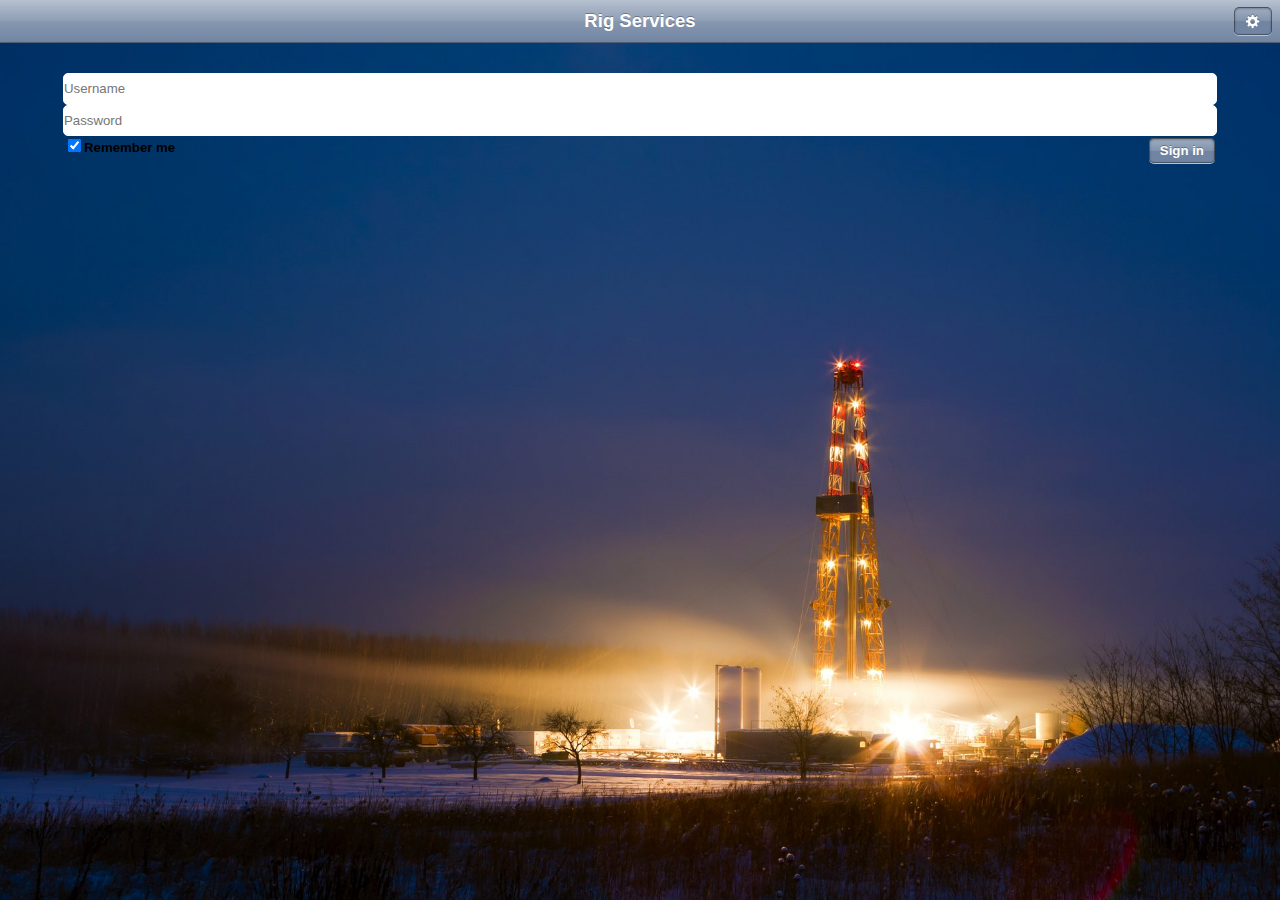
==== commit d4686fb3: "Requests loader" ====
--- a/RigServicesIOS3/index.html
+++ b/RigServicesIOS3/index.html
@@ -20,7 +20,7 @@
 			<header data-role="header">
 				<div data-role="navbar">
 					<span data-role="view-title"></span>
-                    <a data-role="button" href="views/settings.html" data-icon="settings" data-align="right"></a>
+					<a data-role="button" href="views/settings.html" data-icon="settings" data-align="right"></a>
 				</div>
 			</header>
 			<br/><br/>
@@ -32,6 +32,19 @@
 					<a style="float:right;" data-click="login" data-role="button">Sign in</a>
 				</div>
 			</div>
+
+			<!-- the action sheet for the options menu it has to be inside a view -->
+			<ul data-role="actionsheet" id="document-menu">
+				<li>
+					<a data-action="openDocument">Download</a>
+				</li>
+				<li>
+					<a data-action="editDocument">Edit</a>
+				</li>
+				<li>
+					<a data-action="deleteDocument">Delete</a>
+				</li>
+			</ul>
 		</div>
 
 		<div data-role="layout" data-id="login-layout">
@@ -59,7 +72,7 @@
 			</header>
 
 			<div data-role="footer">
-				<div data-role="tabstrip">
+				<div data-role="tabstrip" id="application-tabstrip">
 					<a href="views/riginfo.html" data-icon="info">Info</a>
 					<a href="views/drawingslist.html" data-icon="camera">Drawings</a>
 					<a href="views/workorderlist.html" data-icon="bookmarks">Work Order</a>
@@ -104,9 +117,12 @@
 				#}#
 			</p>
 		</script>
+		<a id="loading-cancel" data-role="button" onclick="cancelLoader()">Cancel</a>
 
+		<div id="glass" class="glass" style="display: none;"></div>
 		<script>
 			App.setApp(new kendo.mobile.Application(document.body, { transition: "slide", initial: "login" }));
+			$("#loading-cancel").kendoMobileButton();
 		</script>
 	</body>
 </html>
--- a/RigServicesIOS3/styles/main.css
+++ b/RigServicesIOS3/styles/main.css
@@ -66,6 +66,29 @@
 	margin: 0px !important;
 }
 
-.listviewinput {
-    width: 70% !important;
+.listviewinput
+{
+	width: 70% !important;
+}
+
+.km-ios .km-loader
+{
+	height: 160px !important; 
+}
+
+.km-ios .km-loader h1 {
+    font-size: 1em !important;
+    font-weight: normal !important;
+}
+
+.glass
+{
+	text-align: center;
+	position: fixed;
+	top: 0;
+	left: 0;
+	width: 100%;
+	height: 100%;
+	z-index: 100;
+	background-color:rgba(255,255,255,0.5);
 }